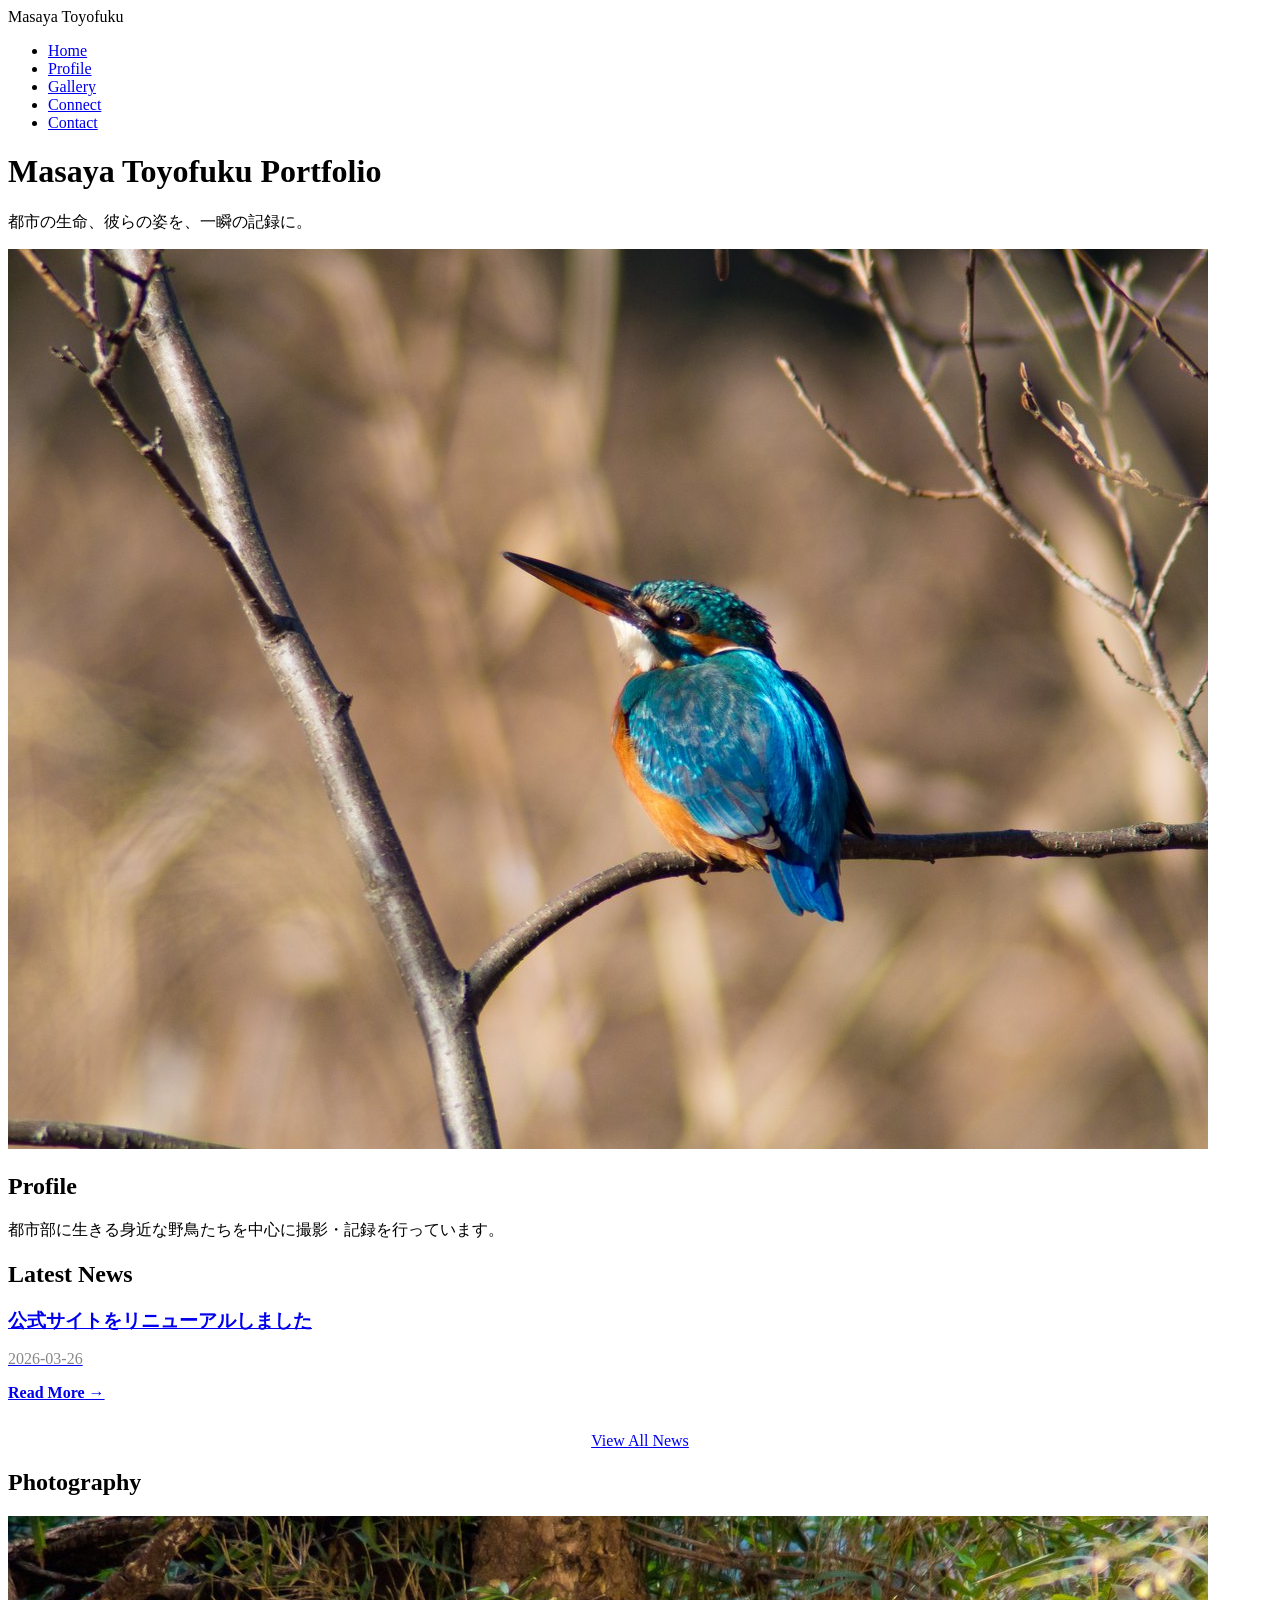
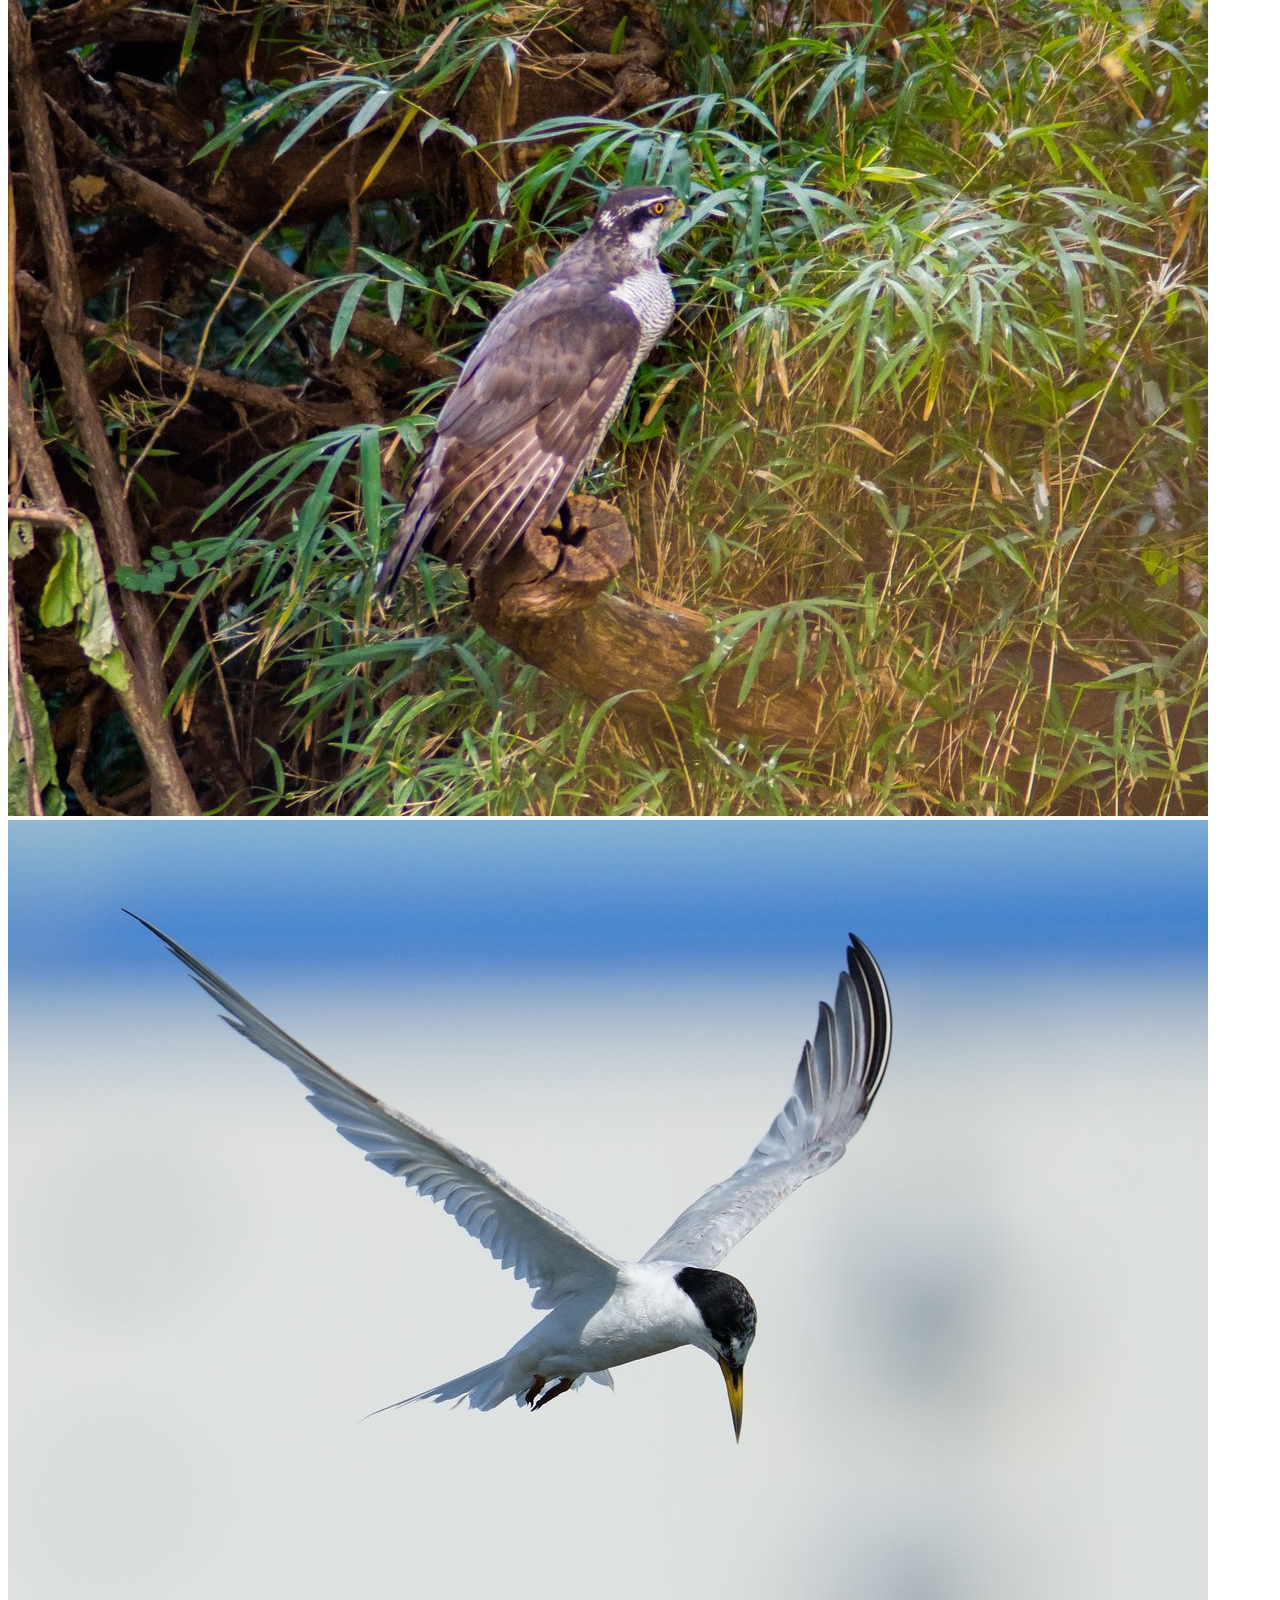
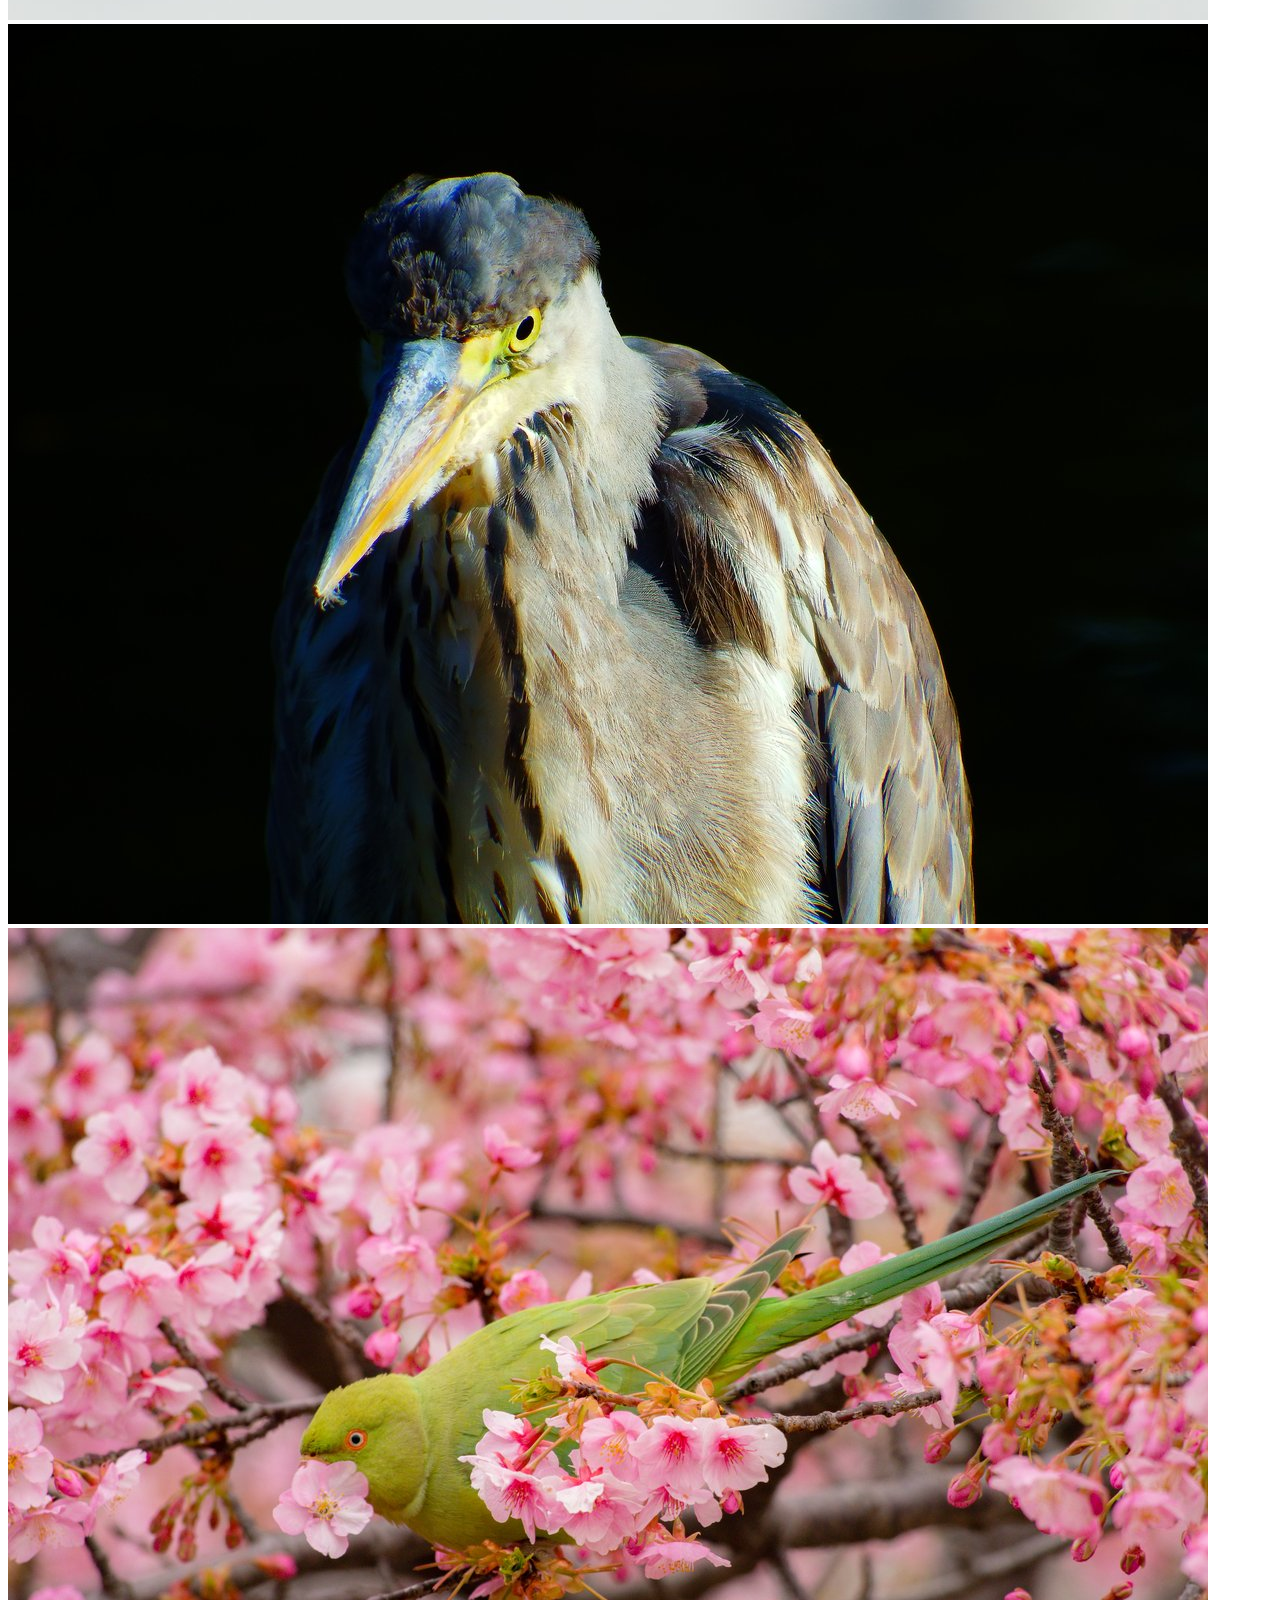
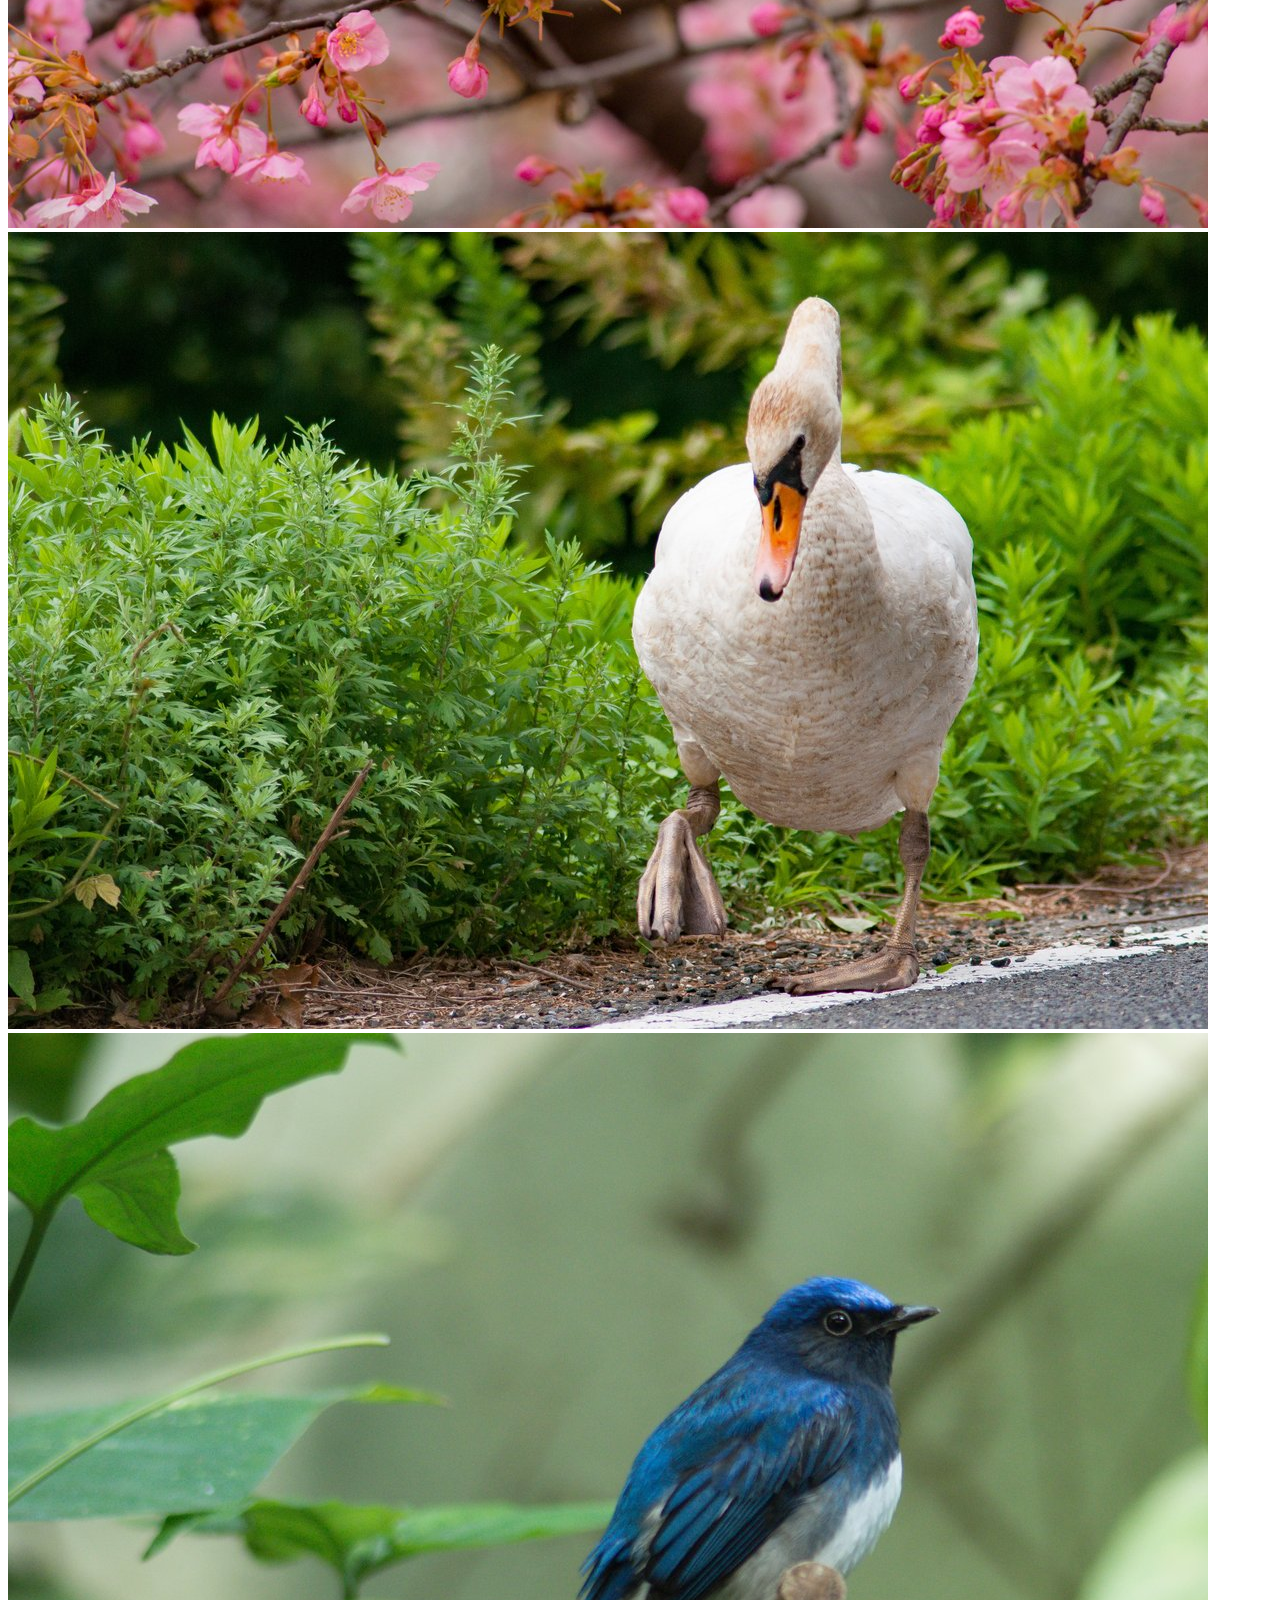
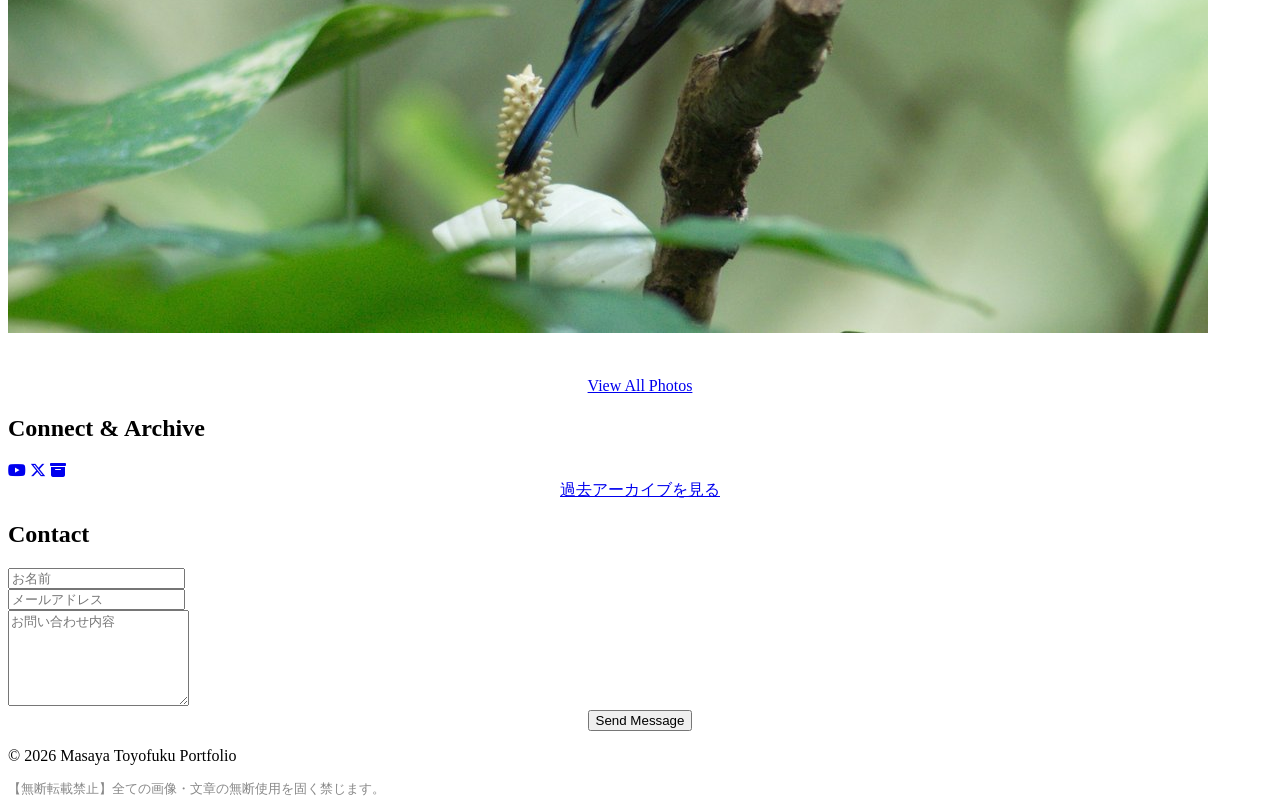
==== index.html @ 7c7236d1 "update" ====
<!DOCTYPE html><html lang="ja" data-astro-cid-j7pv25f6> <head><meta charset="UTF-8"><meta name="viewport" content="width=device-width, initial-scale=1.0"><title>豊福雅哉 | Wildlife & Bird Photography</title><link rel="stylesheet" href="https://cdnjs.cloudflare.com/ajax/libs/font-awesome/6.4.2/css/all.min.css"><link href="https://fonts.googleapis.com/css2?family=Noto+Serif+JP:wght@400;700&family=Noto+Sans+JP:wght@300;400;700&display=swap" rel="stylesheet"><link rel="stylesheet" href="/masaya-toyofuku/_assets/index@_@astro.CvsNsK__.css">
<style>.blog-body[data-astro-cid-4dqtj3le]{background-color:#f8f9fa;min-height:100vh;padding:80px 20px;display:flex;flex-direction:column;align-items:center}.blog-container[data-astro-cid-4dqtj3le]{background:#fff;padding:50px 40px;border-radius:12px;box-shadow:0 10px 30px #0000000d;max-width:900px;width:100%;margin-bottom:50px}.section-category[data-astro-cid-4dqtj3le]{font-family:Noto Sans JP,sans-serif;font-size:1.8rem;font-weight:700;color:#2c3e50;margin-bottom:20px;text-align:left}.divider[data-astro-cid-4dqtj3le]{height:1px;background:#ddd;width:100%;margin-bottom:30px}.post-date[data-astro-cid-4dqtj3le]{color:#888;font-size:.95rem;margin-bottom:10px;display:block}.post-title[data-astro-cid-4dqtj3le]{font-family:"Noto Serif JP",serif;font-size:2.2rem;margin-bottom:25px;color:#1a2a6c;line-height:1.4}.content[data-astro-cid-4dqtj3le]{line-height:1.9;color:#444;font-size:1.15rem}.back-btn-container[data-astro-cid-4dqtj3le]{width:100%;display:flex;justify-content:center}.back-btn[data-astro-cid-4dqtj3le]{background:#0a2669;color:#fff;padding:15px 45px;border-radius:50px;text-decoration:none;font-weight:700;font-size:1.1rem;transition:all .3s ease;box-shadow:0 4px 15px #0a26694d}.back-btn[data-astro-cid-4dqtj3le]:hover{background:#1a3a8a;transform:translateY(-3px);box-shadow:0 6px 20px #0a266966}
</style></head> <body data-astro-cid-j7pv25f6> <nav class="navbar" id="main-nav" data-astro-cid-j7pv25f6> <div class="nav-logo" data-astro-cid-j7pv25f6>Masaya Toyofuku</div> <ul class="nav-links" data-astro-cid-j7pv25f6> <li data-astro-cid-j7pv25f6><a href="./" data-astro-cid-j7pv25f6>Home</a></li> <li data-astro-cid-j7pv25f6><a href="#profile" data-astro-cid-j7pv25f6>Profile</a></li> <li data-astro-cid-j7pv25f6><a href="#gallery" data-astro-cid-j7pv25f6>Gallery</a></li> <li data-astro-cid-j7pv25f6><a href="#connect" data-astro-cid-j7pv25f6>Connect</a></li> <li data-astro-cid-j7pv25f6><a href="#contact" data-astro-cid-j7pv25f6>Contact</a></li> </ul> </nav> <header class="hero-header" data-astro-cid-j7pv25f6> <div class="hero-content" data-astro-cid-j7pv25f6> <h1 data-astro-cid-j7pv25f6>Masaya Toyofuku Portfolio</h1> <p data-astro-cid-j7pv25f6>都市の生命、彼らの姿を、一瞬の記録に。</p> </div> </header> <main class="container" data-astro-cid-j7pv25f6> <section id="profile" class="section-box scroll-reveal" data-astro-cid-j7pv25f6> <div class="white-card profile-card" data-astro-cid-j7pv25f6> <img src="./profile.jpg" alt="豊福雅哉" class="profile-img" data-astro-cid-j7pv25f6> <div data-astro-cid-j7pv25f6> <h2 data-astro-cid-j7pv25f6>Profile</h2> <p data-astro-cid-j7pv25f6>都市部に生きる身近な野鳥たちを中心に撮影・記録を行っています。</p> </div> </div> </section> <section id="blog" class="section-box scroll-reveal" data-astro-cid-j7pv25f6> <h2 data-astro-cid-j7pv25f6>Latest News</h2> <div class="white-card" data-astro-cid-j7pv25f6> <a href="/masaya-toyofuku/blog/first-post" class="blog-card" data-astro-cid-j7pv25f6> <h3 style="color:var(--primary); margin:0;" data-astro-cid-j7pv25f6>公式サイトをリニューアルしました</h3> <p style="color:#888;" data-astro-cid-j7pv25f6>2026-03-26</p> <span style="color:var(--accent-red); font-weight:bold;" data-astro-cid-j7pv25f6>Read More →</span> </a> </div> <div style="text-align:center; margin-top:30px;" data-astro-cid-j7pv25f6><a href="./blog/" class="button-outline" data-astro-cid-j7pv25f6>View All News</a></div> </section> <section id="gallery" class="section-box scroll-reveal" data-astro-cid-j7pv25f6> <h2 data-astro-cid-j7pv25f6>Photography</h2> <div class="gallery-grid" data-astro-cid-j7pv25f6> <div class="gallery-item" data-astro-cid-j7pv25f6><img src="./photo1.jpg" class="top-gallery-img" data-astro-cid-j7pv25f6></div> <div class="gallery-item" data-astro-cid-j7pv25f6><img src="./photo2.jpg" class="top-gallery-img" data-astro-cid-j7pv25f6></div> <div class="gallery-item" data-astro-cid-j7pv25f6><img src="./photo3.jpg" class="top-gallery-img" data-astro-cid-j7pv25f6></div> <div class="gallery-item" data-astro-cid-j7pv25f6><img src="./photo4.jpg" class="top-gallery-img" data-astro-cid-j7pv25f6></div> <div class="gallery-item" data-astro-cid-j7pv25f6><img src="./photo5.jpg" class="top-gallery-img" data-astro-cid-j7pv25f6></div> <div class="gallery-item" data-astro-cid-j7pv25f6><img src="./photo6.jpg" class="top-gallery-img" data-astro-cid-j7pv25f6></div> </div> <div style="text-align:center; margin-top:40px;" data-astro-cid-j7pv25f6><a href="./all_photos/" class="button" data-astro-cid-j7pv25f6>View All Photos</a></div> </section> <section id="connect" class="section-box scroll-reveal" data-astro-cid-j7pv25f6> <h2 data-astro-cid-j7pv25f6>Connect & Archive</h2> <div class="sns-icons" data-astro-cid-j7pv25f6> <a href="https://www.youtube.com/@toyofukusue9" class="sns-btn youtube" target="_blank" data-astro-cid-j7pv25f6><i class="fa-brands fa-youtube" data-astro-cid-j7pv25f6></i></a> <a href="https://x.com/" class="sns-btn x-twitter" target="_blank" data-astro-cid-j7pv25f6><i class="fa-brands fa-x-twitter" data-astro-cid-j7pv25f6></i></a> <a href="https://tmasumolikebirds96gm-lang.github.io/toyofuku-masaya-archive/" class="sns-btn archive" target="_blank" data-astro-cid-j7pv25f6><i class="fa-solid fa-box-archive" data-astro-cid-j7pv25f6></i></a> </div> <div style="text-align:center;" data-astro-cid-j7pv25f6><a href="https://tmasumolikebirds96gm-lang.github.io/toyofuku-masaya-archive/" class="button-outline" target="_blank" data-astro-cid-j7pv25f6>過去アーカイブを見る</a></div> </section> <section id="contact" class="section-box scroll-reveal" data-astro-cid-j7pv25f6> <h2 data-astro-cid-j7pv25f6>Contact</h2> <div class="white-card contact-form" data-astro-cid-j7pv25f6> <form action="https://formspree.io/f/xgvlddal" method="POST" data-astro-cid-j7pv25f6> <div class="form-group" data-astro-cid-j7pv25f6><input type="text" name="name" placeholder="お名前" required data-astro-cid-j7pv25f6></div> <div class="form-group" data-astro-cid-j7pv25f6><input type="email" name="email" placeholder="メールアドレス" required data-astro-cid-j7pv25f6></div> <div class="form-group" data-astro-cid-j7pv25f6><textarea name="message" rows="6" placeholder="お問い合わせ内容" required data-astro-cid-j7pv25f6></textarea></div> <div style="text-align:center;" data-astro-cid-j7pv25f6><button type="submit" class="button-submit" data-astro-cid-j7pv25f6>Send Message</button></div> </form> </div> </section> </main> <footer class="site-footer" data-astro-cid-j7pv25f6> <p data-astro-cid-j7pv25f6>&copy; 2026 Masaya Toyofuku Portfolio</p> <p style="font-size:0.8rem; color:#888;" data-astro-cid-j7pv25f6>【無断転載禁止】全ての画像・文章の無断使用を固く禁じます。</p> </footer> <script type="module">document.addEventListener("DOMContentLoaded",()=>{const r=document.getElementById("main-nav");window.addEventListener("scroll",()=>{window.scrollY>80?r.classList.add("scrolled"):r.classList.remove("scrolled")});const n=new IntersectionObserver(e=>{e.forEach(t=>{t.isIntersecting&&t.target.classList.add("active")})},{threshold:.1});document.querySelectorAll(".scroll-reveal").forEach(e=>n.observe(e)),document.querySelectorAll("img").forEach(e=>{e.addEventListener("contextmenu",t=>t.preventDefault()),e.addEventListener("dragstart",t=>t.preventDefault())})});</script> </body> </html>
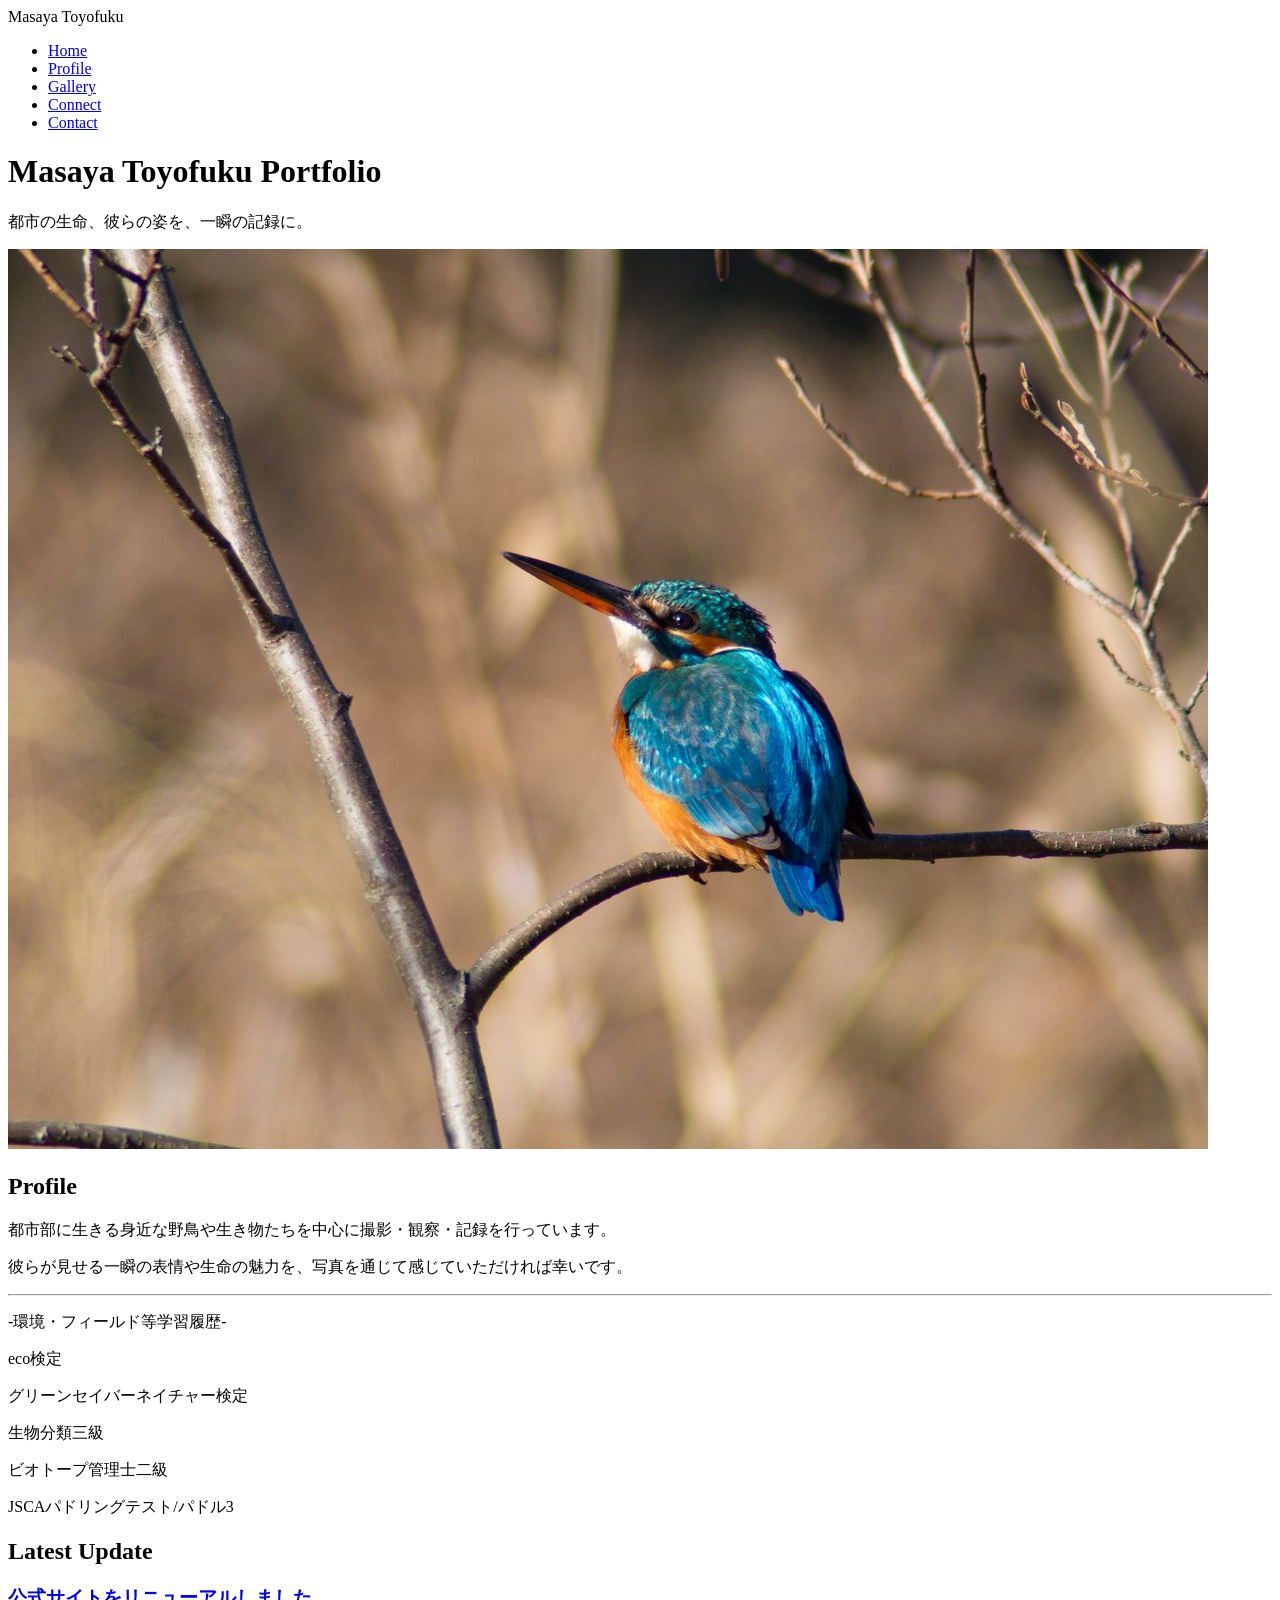
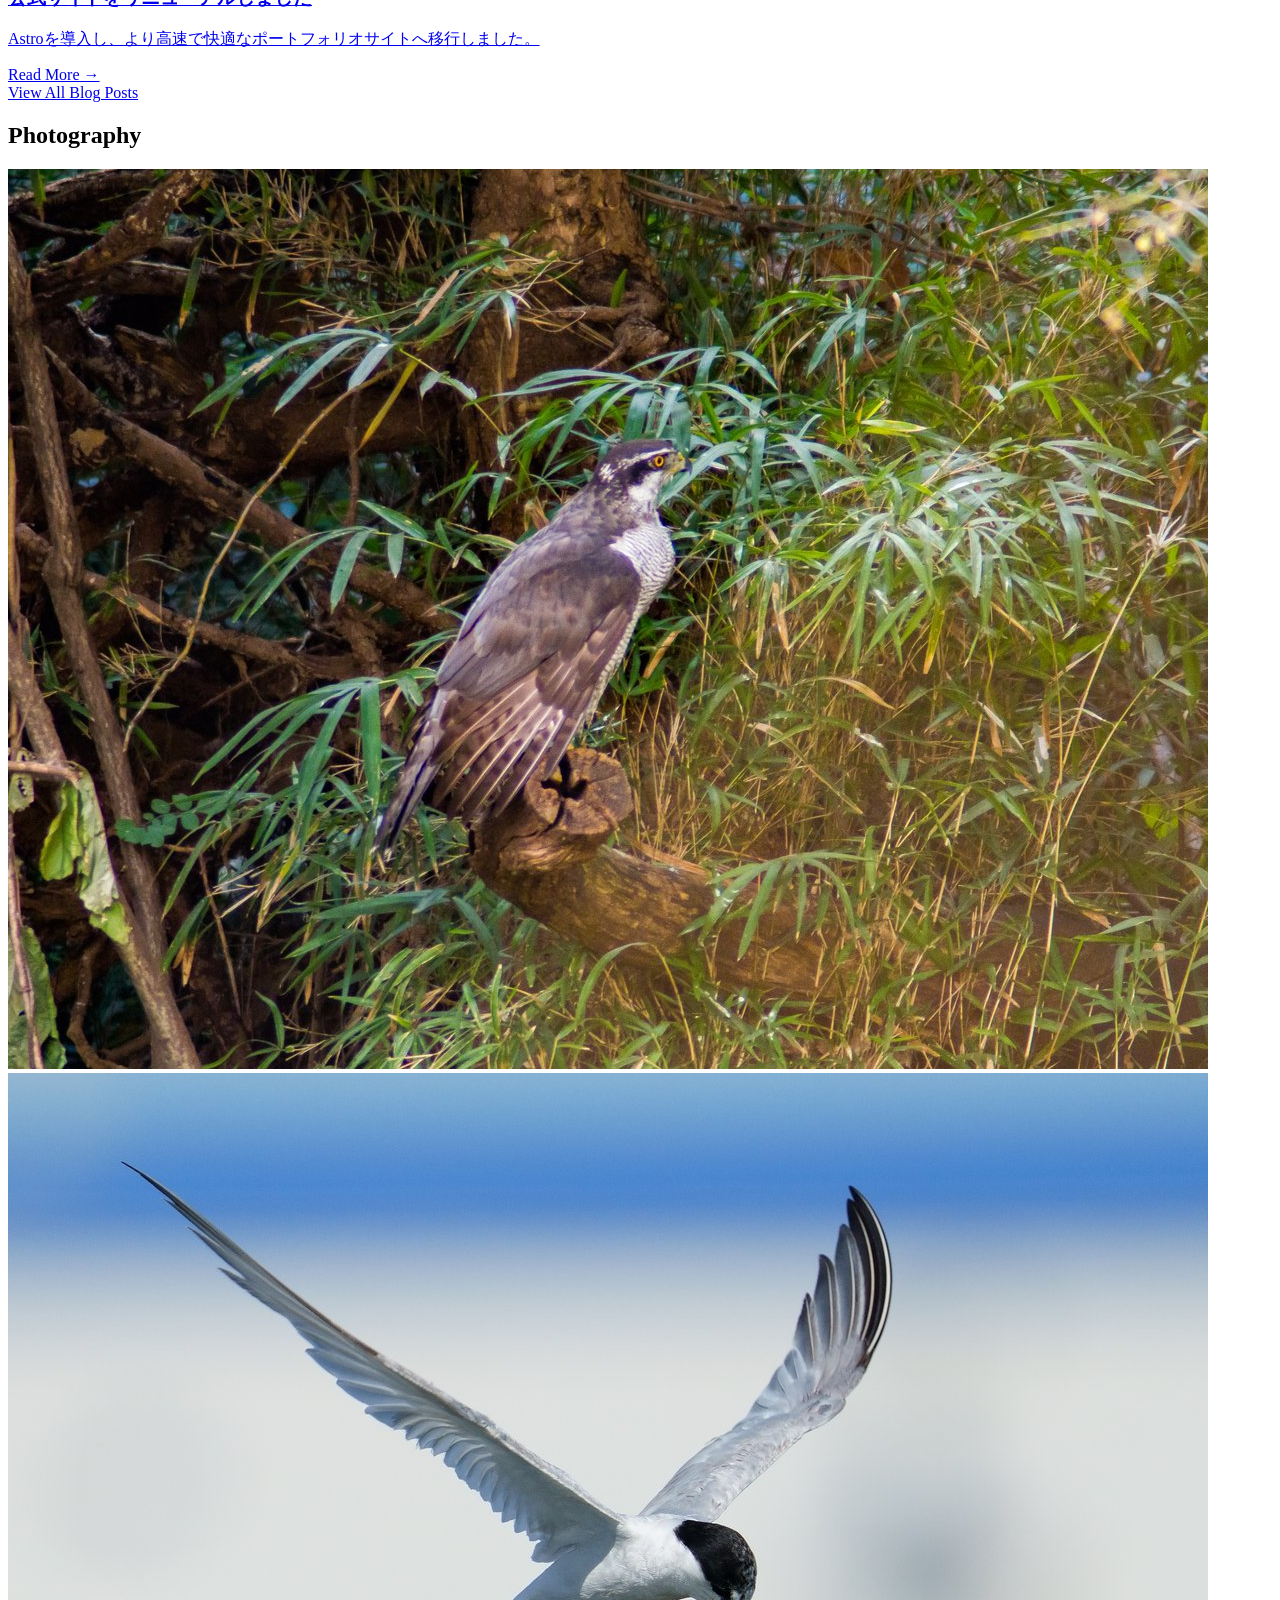
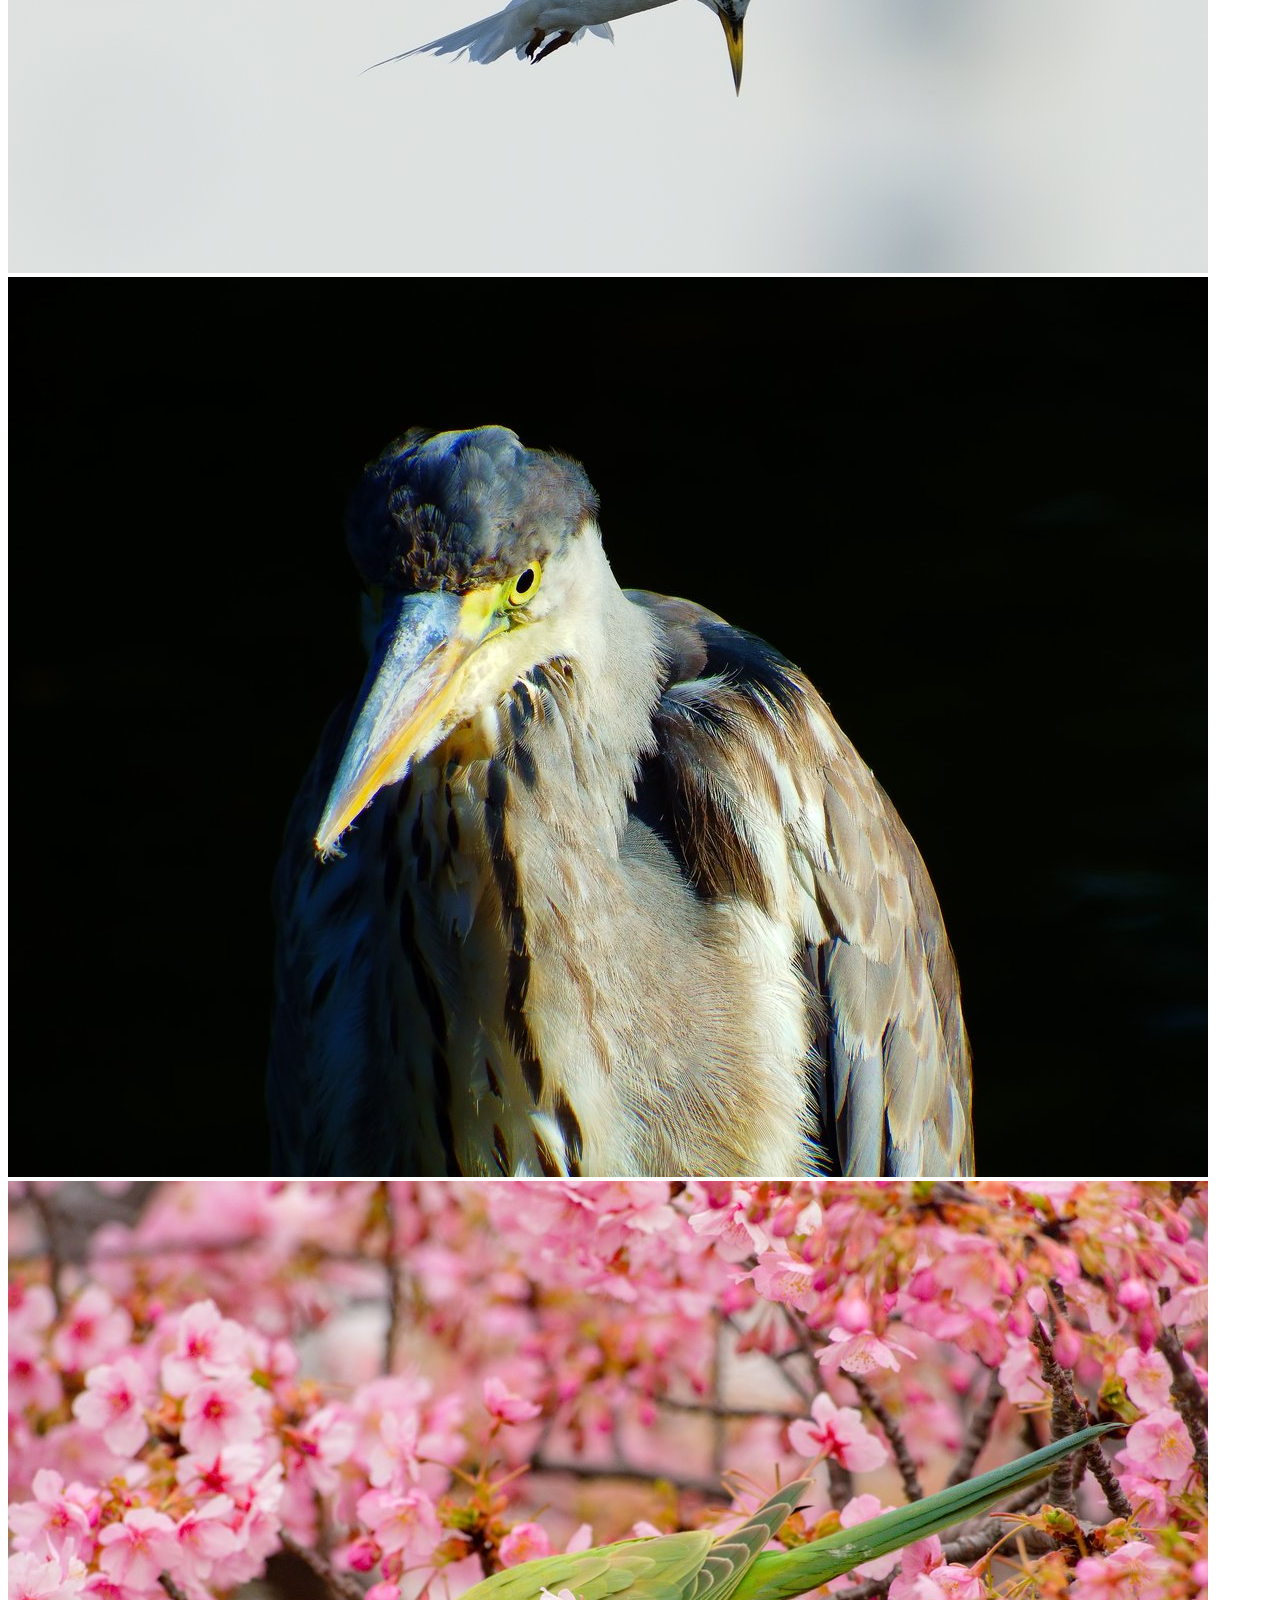
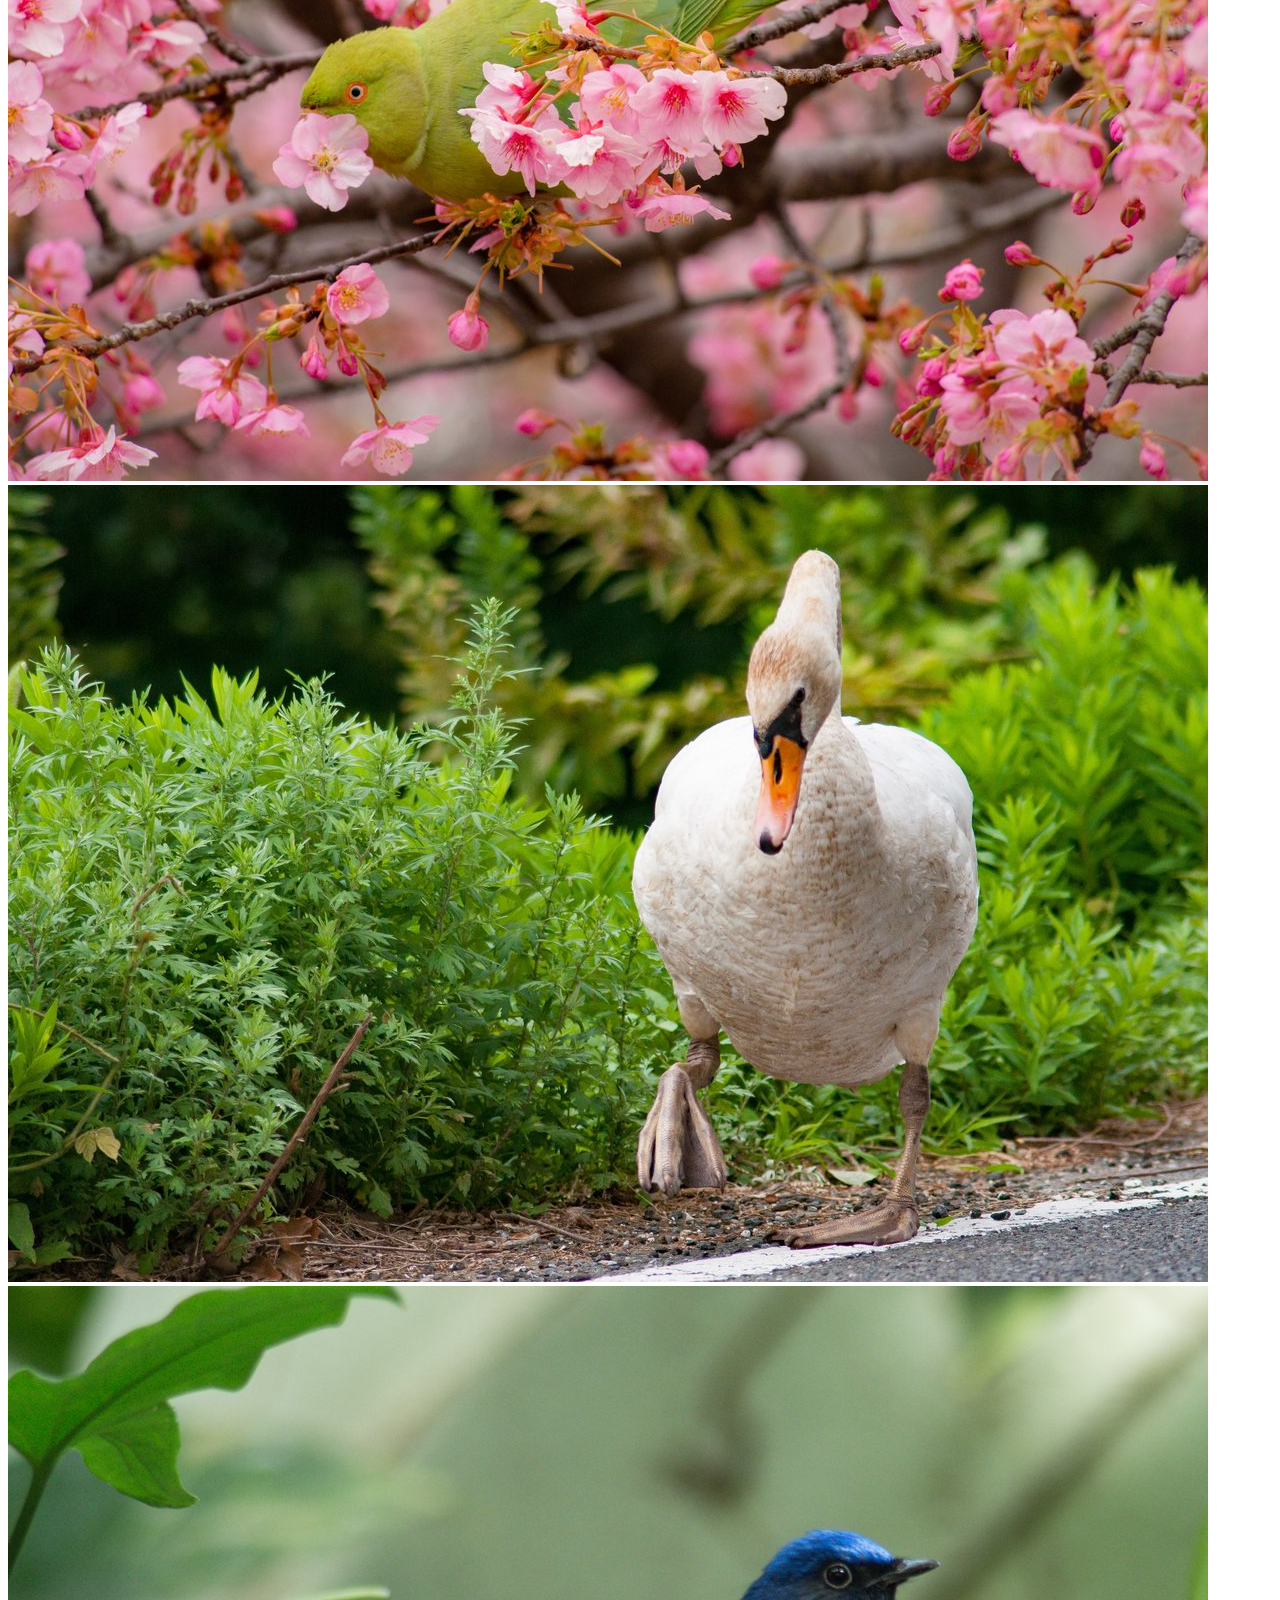
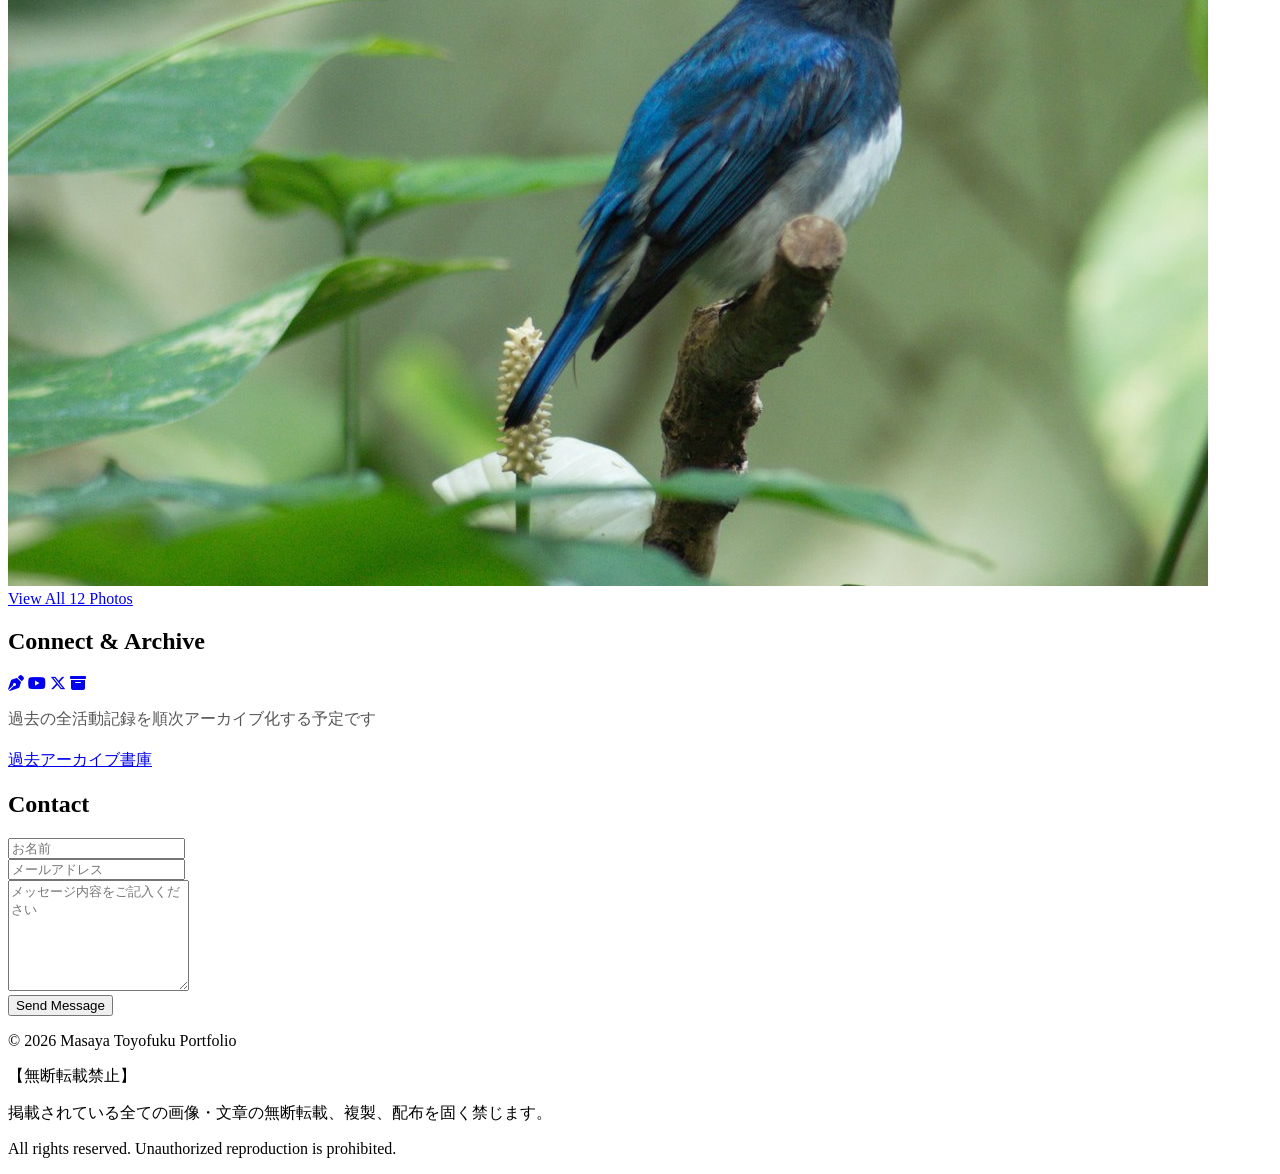
==== commit 822bbe68: "update" ====
--- a/index.html
+++ b/index.html
@@ -1,3 +1,3 @@
-<!DOCTYPE html><html lang="ja" data-astro-cid-j7pv25f6> <head><meta charset="UTF-8"><meta name="viewport" content="width=device-width, initial-scale=1.0"><title>豊福雅哉 | Wildlife & Bird Photography</title><link rel="stylesheet" href="https://cdnjs.cloudflare.com/ajax/libs/font-awesome/6.4.2/css/all.min.css"><link href="https://fonts.googleapis.com/css2?family=Noto+Serif+JP:wght@400;700&family=Noto+Sans+JP:wght@300;400;700&display=swap" rel="stylesheet"><link rel="stylesheet" href="/masaya-toyofuku/_assets/index@_@astro.CvsNsK__.css">
+<!DOCTYPE html><html lang="ja" data-astro-cid-j7pv25f6> <head><meta charset="UTF-8"><meta name="google-site-verification" content="f1pRUgA1p1dXFI60_zoCpg1pTOdd3Ve6hD-RL-po7IY"><title>豊福雅哉 | Wildlife & Bird Photography - 公式サイト</title><meta name="description" content="野生動物・野鳥写真 豊福雅哉の公式サイト。都市部の野鳥や身近な生き物たちの写真、観察記録、アーカイブを公開しています。"><meta name="keywords" content="豊福雅哉, Masaya Toyofuku, 野鳥, 野生動物, 写真, ポートフォリオ, 観察記録, 都市の鳥"><link rel="stylesheet" href="https://cdnjs.cloudflare.com/ajax/libs/font-awesome/6.4.2/css/all.min.css"><link href="https://fonts.googleapis.com/css2?family=Noto+Serif+JP:wght@400;700&family=Noto+Sans+JP:wght@300;400;700&display=swap" rel="stylesheet"><link rel="stylesheet" href="/masaya-toyofuku/_assets/index@_@astro.DyXRMqOF.css">
 <style>.blog-body[data-astro-cid-4dqtj3le]{background-color:#f8f9fa;min-height:100vh;padding:80px 20px;display:flex;flex-direction:column;align-items:center}.blog-container[data-astro-cid-4dqtj3le]{background:#fff;padding:50px 40px;border-radius:12px;box-shadow:0 10px 30px #0000000d;max-width:900px;width:100%;margin-bottom:50px}.section-category[data-astro-cid-4dqtj3le]{font-family:Noto Sans JP,sans-serif;font-size:1.8rem;font-weight:700;color:#2c3e50;margin-bottom:20px;text-align:left}.divider[data-astro-cid-4dqtj3le]{height:1px;background:#ddd;width:100%;margin-bottom:30px}.post-date[data-astro-cid-4dqtj3le]{color:#888;font-size:.95rem;margin-bottom:10px;display:block}.post-title[data-astro-cid-4dqtj3le]{font-family:"Noto Serif JP",serif;font-size:2.2rem;margin-bottom:25px;color:#1a2a6c;line-height:1.4}.content[data-astro-cid-4dqtj3le]{line-height:1.9;color:#444;font-size:1.15rem}.back-btn-container[data-astro-cid-4dqtj3le]{width:100%;display:flex;justify-content:center}.back-btn[data-astro-cid-4dqtj3le]{background:#0a2669;color:#fff;padding:15px 45px;border-radius:50px;text-decoration:none;font-weight:700;font-size:1.1rem;transition:all .3s ease;box-shadow:0 4px 15px #0a26694d}.back-btn[data-astro-cid-4dqtj3le]:hover{background:#1a3a8a;transform:translateY(-3px);box-shadow:0 6px 20px #0a266966}
-</style></head> <body data-astro-cid-j7pv25f6> <nav class="navbar" id="main-nav" data-astro-cid-j7pv25f6> <div class="nav-logo" data-astro-cid-j7pv25f6>Masaya Toyofuku</div> <ul class="nav-links" data-astro-cid-j7pv25f6> <li data-astro-cid-j7pv25f6><a href="./" data-astro-cid-j7pv25f6>Home</a></li> <li data-astro-cid-j7pv25f6><a href="#profile" data-astro-cid-j7pv25f6>Profile</a></li> <li data-astro-cid-j7pv25f6><a href="#gallery" data-astro-cid-j7pv25f6>Gallery</a></li> <li data-astro-cid-j7pv25f6><a href="#connect" data-astro-cid-j7pv25f6>Connect</a></li> <li data-astro-cid-j7pv25f6><a href="#contact" data-astro-cid-j7pv25f6>Contact</a></li> </ul> </nav> <header class="hero-header" data-astro-cid-j7pv25f6> <div class="hero-content" data-astro-cid-j7pv25f6> <h1 data-astro-cid-j7pv25f6>Masaya Toyofuku Portfolio</h1> <p data-astro-cid-j7pv25f6>都市の生命、彼らの姿を、一瞬の記録に。</p> </div> </header> <main class="container" data-astro-cid-j7pv25f6> <section id="profile" class="section-box scroll-reveal" data-astro-cid-j7pv25f6> <div class="white-card profile-card" data-astro-cid-j7pv25f6> <img src="./profile.jpg" alt="豊福雅哉" class="profile-img" data-astro-cid-j7pv25f6> <div data-astro-cid-j7pv25f6> <h2 data-astro-cid-j7pv25f6>Profile</h2> <p data-astro-cid-j7pv25f6>都市部に生きる身近な野鳥たちを中心に撮影・記録を行っています。</p> </div> </div> </section> <section id="blog" class="section-box scroll-reveal" data-astro-cid-j7pv25f6> <h2 data-astro-cid-j7pv25f6>Latest News</h2> <div class="white-card" data-astro-cid-j7pv25f6> <a href="/masaya-toyofuku/blog/first-post" class="blog-card" data-astro-cid-j7pv25f6> <h3 style="color:var(--primary); margin:0;" data-astro-cid-j7pv25f6>公式サイトをリニューアルしました</h3> <p style="color:#888;" data-astro-cid-j7pv25f6>2026-03-26</p> <span style="color:var(--accent-red); font-weight:bold;" data-astro-cid-j7pv25f6>Read More →</span> </a> </div> <div style="text-align:center; margin-top:30px;" data-astro-cid-j7pv25f6><a href="./blog/" class="button-outline" data-astro-cid-j7pv25f6>View All News</a></div> </section> <section id="gallery" class="section-box scroll-reveal" data-astro-cid-j7pv25f6> <h2 data-astro-cid-j7pv25f6>Photography</h2> <div class="gallery-grid" data-astro-cid-j7pv25f6> <div class="gallery-item" data-astro-cid-j7pv25f6><img src="./photo1.jpg" class="top-gallery-img" data-astro-cid-j7pv25f6></div> <div class="gallery-item" data-astro-cid-j7pv25f6><img src="./photo2.jpg" class="top-gallery-img" data-astro-cid-j7pv25f6></div> <div class="gallery-item" data-astro-cid-j7pv25f6><img src="./photo3.jpg" class="top-gallery-img" data-astro-cid-j7pv25f6></div> <div class="gallery-item" data-astro-cid-j7pv25f6><img src="./photo4.jpg" class="top-gallery-img" data-astro-cid-j7pv25f6></div> <div class="gallery-item" data-astro-cid-j7pv25f6><img src="./photo5.jpg" class="top-gallery-img" data-astro-cid-j7pv25f6></div> <div class="gallery-item" data-astro-cid-j7pv25f6><img src="./photo6.jpg" class="top-gallery-img" data-astro-cid-j7pv25f6></div> </div> <div style="text-align:center; margin-top:40px;" data-astro-cid-j7pv25f6><a href="./all_photos/" class="button" data-astro-cid-j7pv25f6>View All Photos</a></div> </section> <section id="connect" class="section-box scroll-reveal" data-astro-cid-j7pv25f6> <h2 data-astro-cid-j7pv25f6>Connect & Archive</h2> <div class="sns-icons" data-astro-cid-j7pv25f6> <a href="https://www.youtube.com/@toyofukusue9" class="sns-btn youtube" target="_blank" data-astro-cid-j7pv25f6><i class="fa-brands fa-youtube" data-astro-cid-j7pv25f6></i></a> <a href="https://x.com/" class="sns-btn x-twitter" target="_blank" data-astro-cid-j7pv25f6><i class="fa-brands fa-x-twitter" data-astro-cid-j7pv25f6></i></a> <a href="https://tmasumolikebirds96gm-lang.github.io/toyofuku-masaya-archive/" class="sns-btn archive" target="_blank" data-astro-cid-j7pv25f6><i class="fa-solid fa-box-archive" data-astro-cid-j7pv25f6></i></a> </div> <div style="text-align:center;" data-astro-cid-j7pv25f6><a href="https://tmasumolikebirds96gm-lang.github.io/toyofuku-masaya-archive/" class="button-outline" target="_blank" data-astro-cid-j7pv25f6>過去アーカイブを見る</a></div> </section> <section id="contact" class="section-box scroll-reveal" data-astro-cid-j7pv25f6> <h2 data-astro-cid-j7pv25f6>Contact</h2> <div class="white-card contact-form" data-astro-cid-j7pv25f6> <form action="https://formspree.io/f/xgvlddal" method="POST" data-astro-cid-j7pv25f6> <div class="form-group" data-astro-cid-j7pv25f6><input type="text" name="name" placeholder="お名前" required data-astro-cid-j7pv25f6></div> <div class="form-group" data-astro-cid-j7pv25f6><input type="email" name="email" placeholder="メールアドレス" required data-astro-cid-j7pv25f6></div> <div class="form-group" data-astro-cid-j7pv25f6><textarea name="message" rows="6" placeholder="お問い合わせ内容" required data-astro-cid-j7pv25f6></textarea></div> <div style="text-align:center;" data-astro-cid-j7pv25f6><button type="submit" class="button-submit" data-astro-cid-j7pv25f6>Send Message</button></div> </form> </div> </section> </main> <footer class="site-footer" data-astro-cid-j7pv25f6> <p data-astro-cid-j7pv25f6>&copy; 2026 Masaya Toyofuku Portfolio</p> <p style="font-size:0.8rem; color:#888;" data-astro-cid-j7pv25f6>【無断転載禁止】全ての画像・文章の無断使用を固く禁じます。</p> </footer> <script type="module">document.addEventListener("DOMContentLoaded",()=>{const r=document.getElementById("main-nav");window.addEventListener("scroll",()=>{window.scrollY>80?r.classList.add("scrolled"):r.classList.remove("scrolled")});const n=new IntersectionObserver(e=>{e.forEach(t=>{t.isIntersecting&&t.target.classList.add("active")})},{threshold:.1});document.querySelectorAll(".scroll-reveal").forEach(e=>n.observe(e)),document.querySelectorAll("img").forEach(e=>{e.addEventListener("contextmenu",t=>t.preventDefault()),e.addEventListener("dragstart",t=>t.preventDefault())})});</script> </body> </html>+</style></head> <body data-astro-cid-j7pv25f6> <nav class="navbar" data-astro-cid-j7pv25f6> <div class="nav-logo" data-astro-cid-j7pv25f6>Masaya Toyofuku</div> <ul class="nav-links" data-astro-cid-j7pv25f6> <li data-astro-cid-j7pv25f6><a href="#" data-astro-cid-j7pv25f6>Home</a></li> <li data-astro-cid-j7pv25f6><a href="#profile" data-astro-cid-j7pv25f6>Profile</a></li> <li data-astro-cid-j7pv25f6><a href="#gallery" data-astro-cid-j7pv25f6>Gallery</a></li> <li data-astro-cid-j7pv25f6><a href="#connect" data-astro-cid-j7pv25f6>Connect</a></li> <li data-astro-cid-j7pv25f6><a href="#contact" data-astro-cid-j7pv25f6>Contact</a></li> </ul> </nav> <header class="hero-header" data-astro-cid-j7pv25f6> <div class="hero-content fade-in-up" data-astro-cid-j7pv25f6> <h1 data-astro-cid-j7pv25f6>Masaya Toyofuku Portfolio</h1> <p class="hero-sub" data-astro-cid-j7pv25f6>都市の生命、彼らの姿を、一瞬の記録に。</p> </div> </header> <main class="container" data-astro-cid-j7pv25f6> <section id="profile" class="section-box scroll-reveal" data-astro-cid-j7pv25f6> <div class="profile-card" data-astro-cid-j7pv25f6> <img src="./profile.jpg" alt="豊福雅哉" class="profile-img" data-astro-cid-j7pv25f6> <div class="profile-text" data-astro-cid-j7pv25f6> <h2 data-astro-cid-j7pv25f6>Profile</h2> <p data-astro-cid-j7pv25f6>都市部に生きる身近な野鳥や生き物たちを中心に撮影・観察・記録を行っています。</p> <p data-astro-cid-j7pv25f6>彼らが見せる一瞬の表情や生命の魅力を、写真を通じて感じていただければ幸いです。</p> <hr data-astro-cid-j7pv25f6> <p data-astro-cid-j7pv25f6>-環境・フィールド等学習履歴-</p> <p data-astro-cid-j7pv25f6>eco検定</p> <p data-astro-cid-j7pv25f6>グリーンセイバーネイチャー検定</p> <p data-astro-cid-j7pv25f6>生物分類三級</p> <p data-astro-cid-j7pv25f6>ビオトープ管理士二級</p> <p data-astro-cid-j7pv25f6>JSCAパドリングテスト/パドル3</p> </div> </div> </section> <section id="blog" class="section-box scroll-reveal" data-astro-cid-j7pv25f6> <h2 data-astro-cid-j7pv25f6>Latest Update</h2> <div class="center-content" data-astro-cid-j7pv25f6> <a href="/masaya-toyofuku/blog/first-post" class="blog-card" data-astro-cid-j7pv25f6> <div class="blog-info" data-astro-cid-j7pv25f6> <h3 data-astro-cid-j7pv25f6>公式サイトをリニューアルしました</h3> <p data-astro-cid-j7pv25f6>Astroを導入し、より高速で快適なポートフォリオサイトへ移行しました。</p> <span class="read-more" data-astro-cid-j7pv25f6>Read More →</span> </div> </a> </div> <div class="center-btn" data-astro-cid-j7pv25f6> <a href="./blog/" class="button-outline" data-astro-cid-j7pv25f6>View All Blog Posts</a> </div> </section> <section id="gallery" class="section-box scroll-reveal" data-astro-cid-j7pv25f6> <h2 data-astro-cid-j7pv25f6>Photography</h2> <div class="gallery-grid" data-astro-cid-j7pv25f6> <div class="gallery-item" data-astro-cid-j7pv25f6><img src="./photo1.jpg" alt="野鳥写真1" class="top-gallery-img" data-astro-cid-j7pv25f6></div> <div class="gallery-item" data-astro-cid-j7pv25f6><img src="./photo2.jpg" alt="野鳥写真2" class="top-gallery-img" data-astro-cid-j7pv25f6></div> <div class="gallery-item" data-astro-cid-j7pv25f6><img src="./photo3.jpg" alt="野鳥写真3" class="top-gallery-img" data-astro-cid-j7pv25f6></div> <div class="gallery-item" data-astro-cid-j7pv25f6><img src="./photo4.jpg" alt="野鳥写真4" class="top-gallery-img" data-astro-cid-j7pv25f6></div> <div class="gallery-item" data-astro-cid-j7pv25f6><img src="./photo5.jpg" alt="野鳥写真5" class="top-gallery-img" data-astro-cid-j7pv25f6></div> <div class="gallery-item" data-astro-cid-j7pv25f6><img src="./photo6.jpg" alt="野鳥写真6" class="top-gallery-img" data-astro-cid-j7pv25f6></div> </div> <div class="center-btn" data-astro-cid-j7pv25f6> <a href="./all_photos/" class="button" data-astro-cid-j7pv25f6>View All 12 Photos</a> </div> </section> <section id="connect" class="section-box scroll-reveal" data-astro-cid-j7pv25f6> <h2 data-astro-cid-j7pv25f6>Connect & Archive</h2> <div class="sns-icons" data-astro-cid-j7pv25f6> <a href="https://masumo-likebirds.main.jp/wordpress/" class="sns-btn blog" target="_blank" data-astro-cid-j7pv25f6><i class="fa-solid fa-pen-nib" data-astro-cid-j7pv25f6></i></a> <a href="https://www.youtube.com/@toyofukusue9" class="sns-btn youtube" target="_blank" data-astro-cid-j7pv25f6><i class="fa-brands fa-youtube" data-astro-cid-j7pv25f6></i></a> <a href="https://x.com/" class="sns-btn x-twitter" target="_blank" data-astro-cid-j7pv25f6><i class="fa-brands fa-x-twitter" data-astro-cid-j7pv25f6></i></a> <a href="https://tmasumolikebirds96gm-lang.github.io/toyofuku-masaya-archive/" class="sns-btn archive" target="_blank" data-astro-cid-j7pv25f6><i class="fa-solid fa-box-archive" data-astro-cid-j7pv25f6></i></a> </div> <div class="center-btn" data-astro-cid-j7pv25f6> <p style="margin-bottom:20px; color:#555; font-size: 1rem;" data-astro-cid-j7pv25f6>過去の全活動記録を順次アーカイブ化する予定です</p> <a href="https://tmasumolikebirds96gm-lang.github.io/toyofuku-masaya-archive/" class="button-outline" target="_blank" data-astro-cid-j7pv25f6>過去アーカイブ書庫</a> </div> </section> <section id="contact" class="section-box scroll-reveal" data-astro-cid-j7pv25f6> <h2 data-astro-cid-j7pv25f6>Contact</h2> <div class="form-container" data-astro-cid-j7pv25f6> <form action="https://formspree.io/f/xgvlddal" method="POST" class="styled-form" data-astro-cid-j7pv25f6> <div class="form-group" data-astro-cid-j7pv25f6><input type="text" name="name" placeholder="お名前" required data-astro-cid-j7pv25f6></div> <div class="form-group" data-astro-cid-j7pv25f6><input type="email" name="email" placeholder="メールアドレス" required data-astro-cid-j7pv25f6></div> <div class="form-group" data-astro-cid-j7pv25f6><textarea name="message" rows="7" placeholder="メッセージ内容をご記入ください" required data-astro-cid-j7pv25f6></textarea></div> <div class="center-btn" data-astro-cid-j7pv25f6><button type="submit" class="button-submit" data-astro-cid-j7pv25f6>Send Message</button></div> </form> </div> </section> </main> <footer class="site-footer" data-astro-cid-j7pv25f6> <div class="footer-inner" data-astro-cid-j7pv25f6> <p class="copyright" data-astro-cid-j7pv25f6>&copy; 2026 Masaya Toyofuku Portfolio</p> <div class="disclaimer-box" data-astro-cid-j7pv25f6> <p class="disclaimer" data-astro-cid-j7pv25f6>【無断転載禁止】</p> <p class="disclaimer" data-astro-cid-j7pv25f6>掲載されている全ての画像・文章の無断転載、複製、配布を固く禁じます。</p> <p class="disclaimer-en" data-astro-cid-j7pv25f6>All rights reserved. Unauthorized reproduction is prohibited.</p> </div> </div> </footer> <script type="module">document.addEventListener("DOMContentLoaded",()=>{const r=new IntersectionObserver(e=>{e.forEach(t=>{t.isIntersecting&&t.target.classList.add("active")})},{threshold:.1});document.querySelectorAll(".scroll-reveal").forEach(e=>r.observe(e)),document.querySelectorAll("img").forEach(e=>{e.addEventListener("contextmenu",t=>t.preventDefault()),e.addEventListener("dragstart",t=>t.preventDefault())}),window.addEventListener("scroll",()=>{const e=document.querySelector(".navbar");e&&(e.style.boxShadow=window.scrollY>50?"0 2px 15px rgba(0,0,0,0.1)":"none")})});</script> </body> </html>
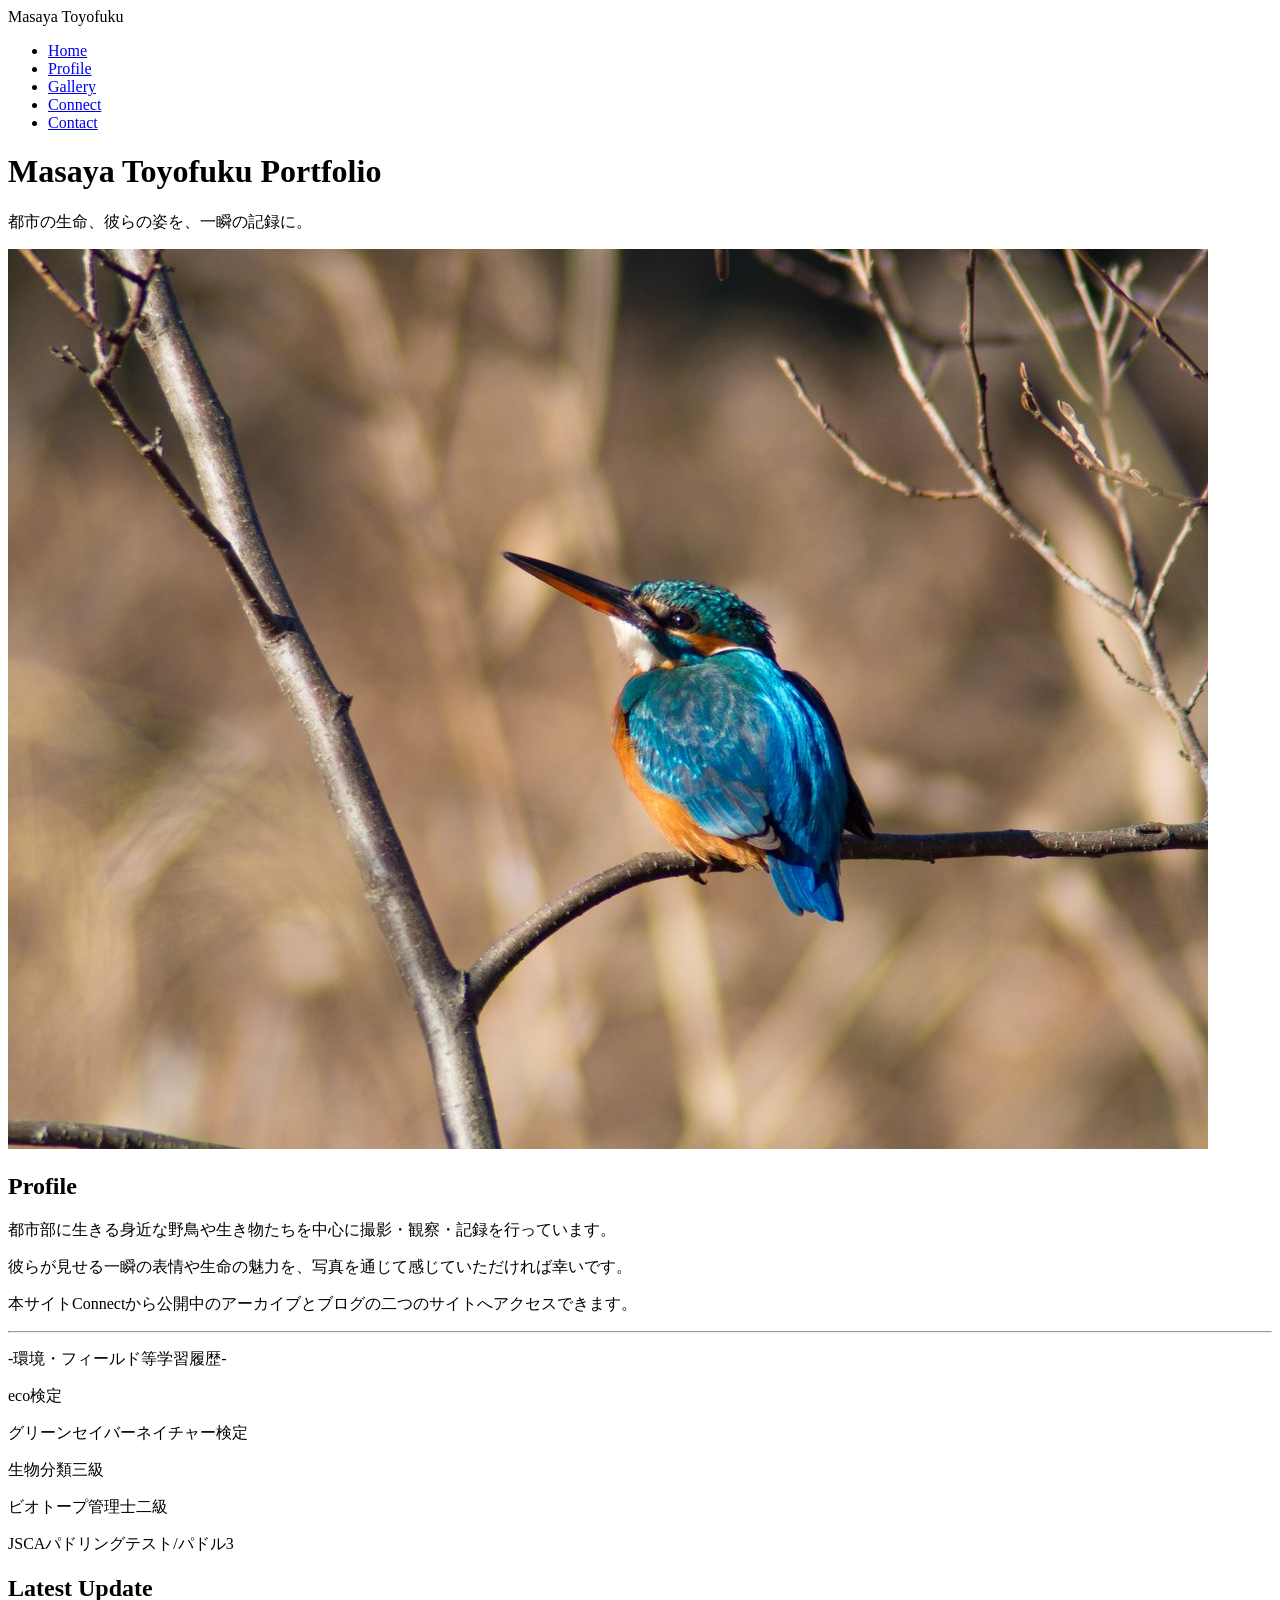
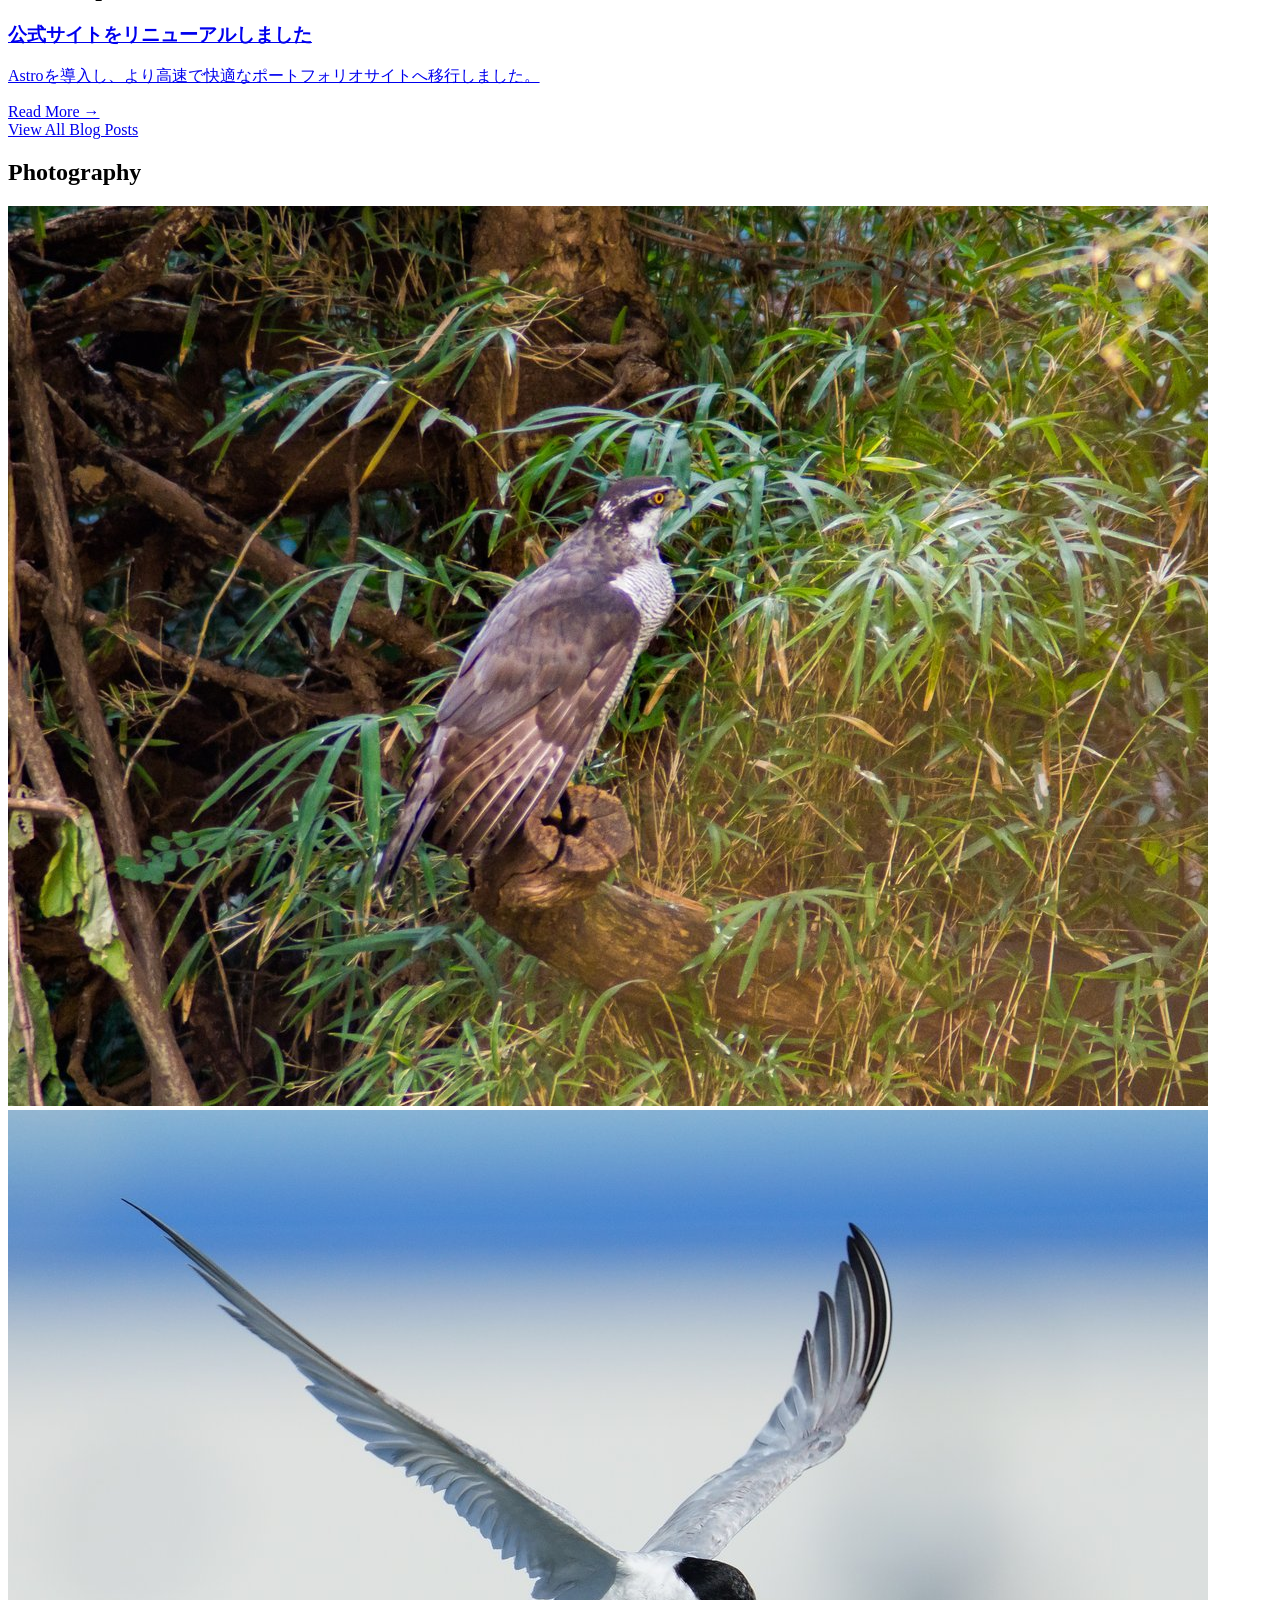
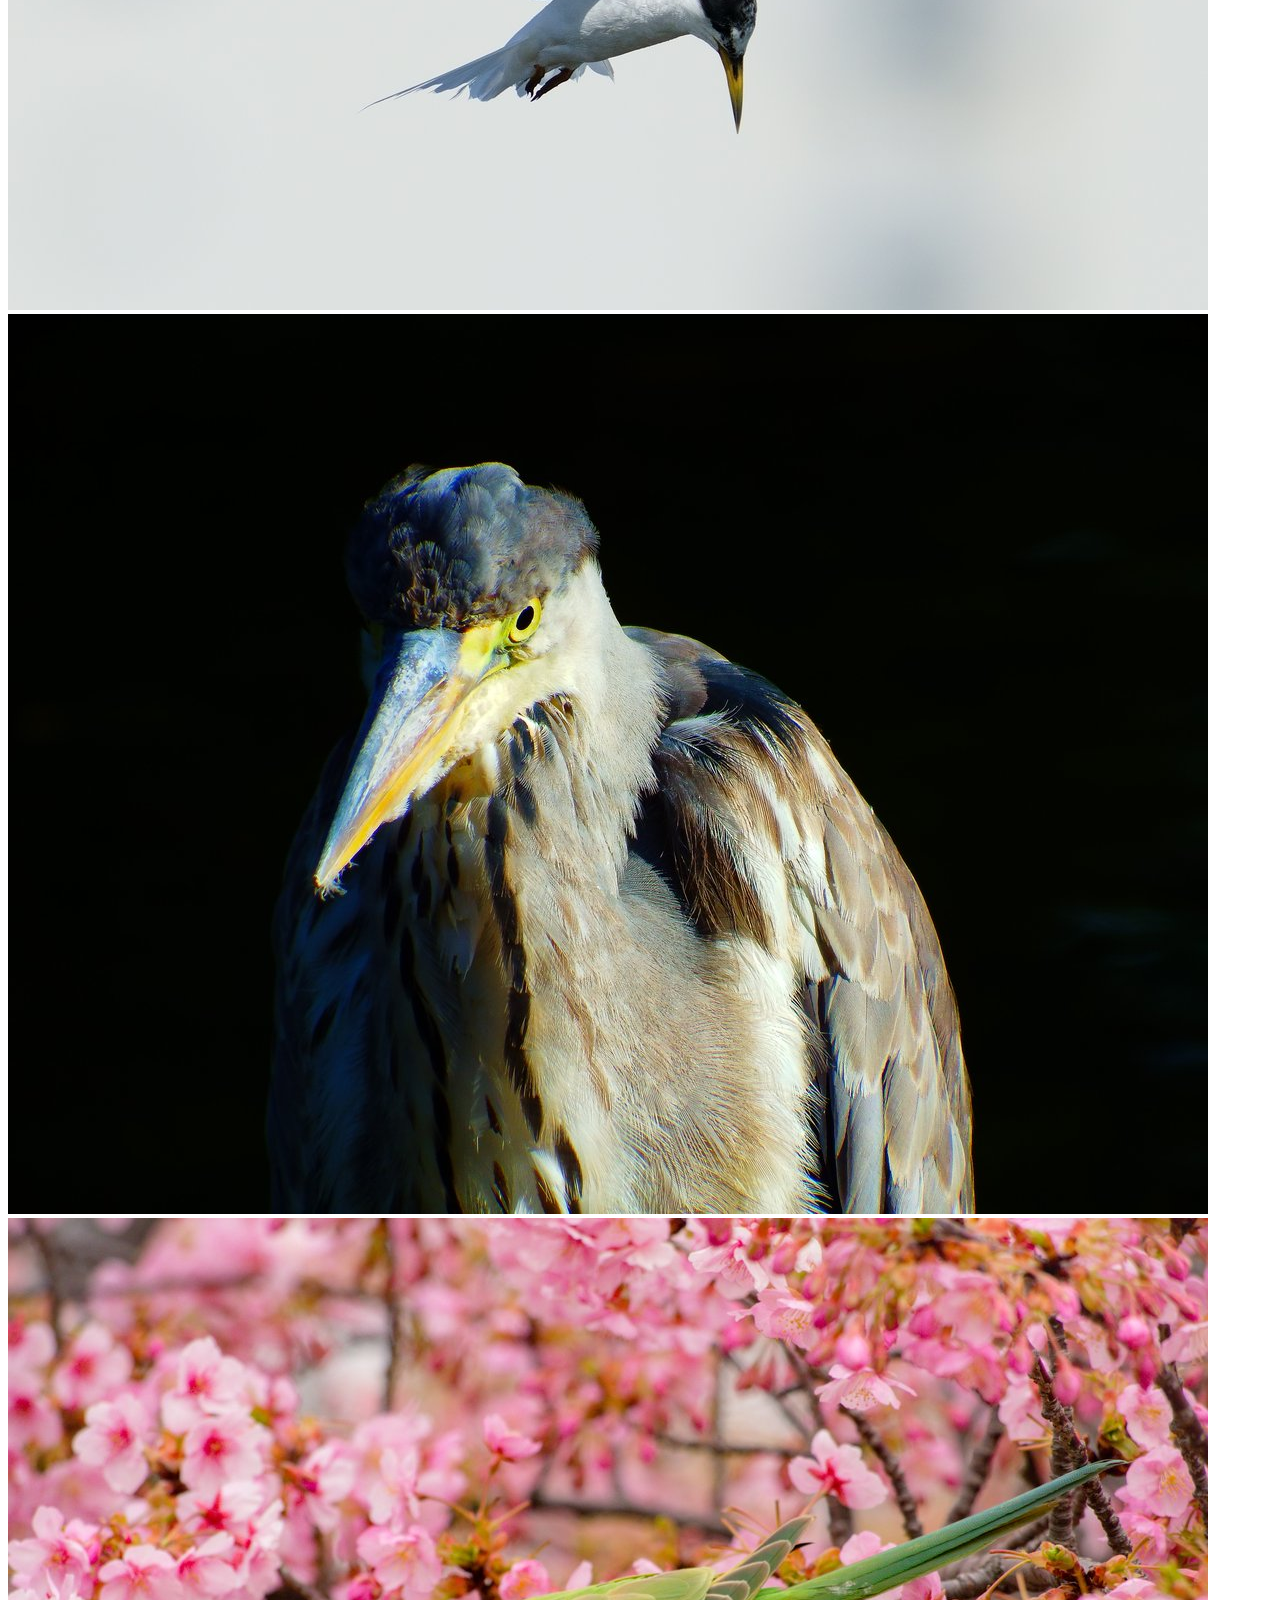
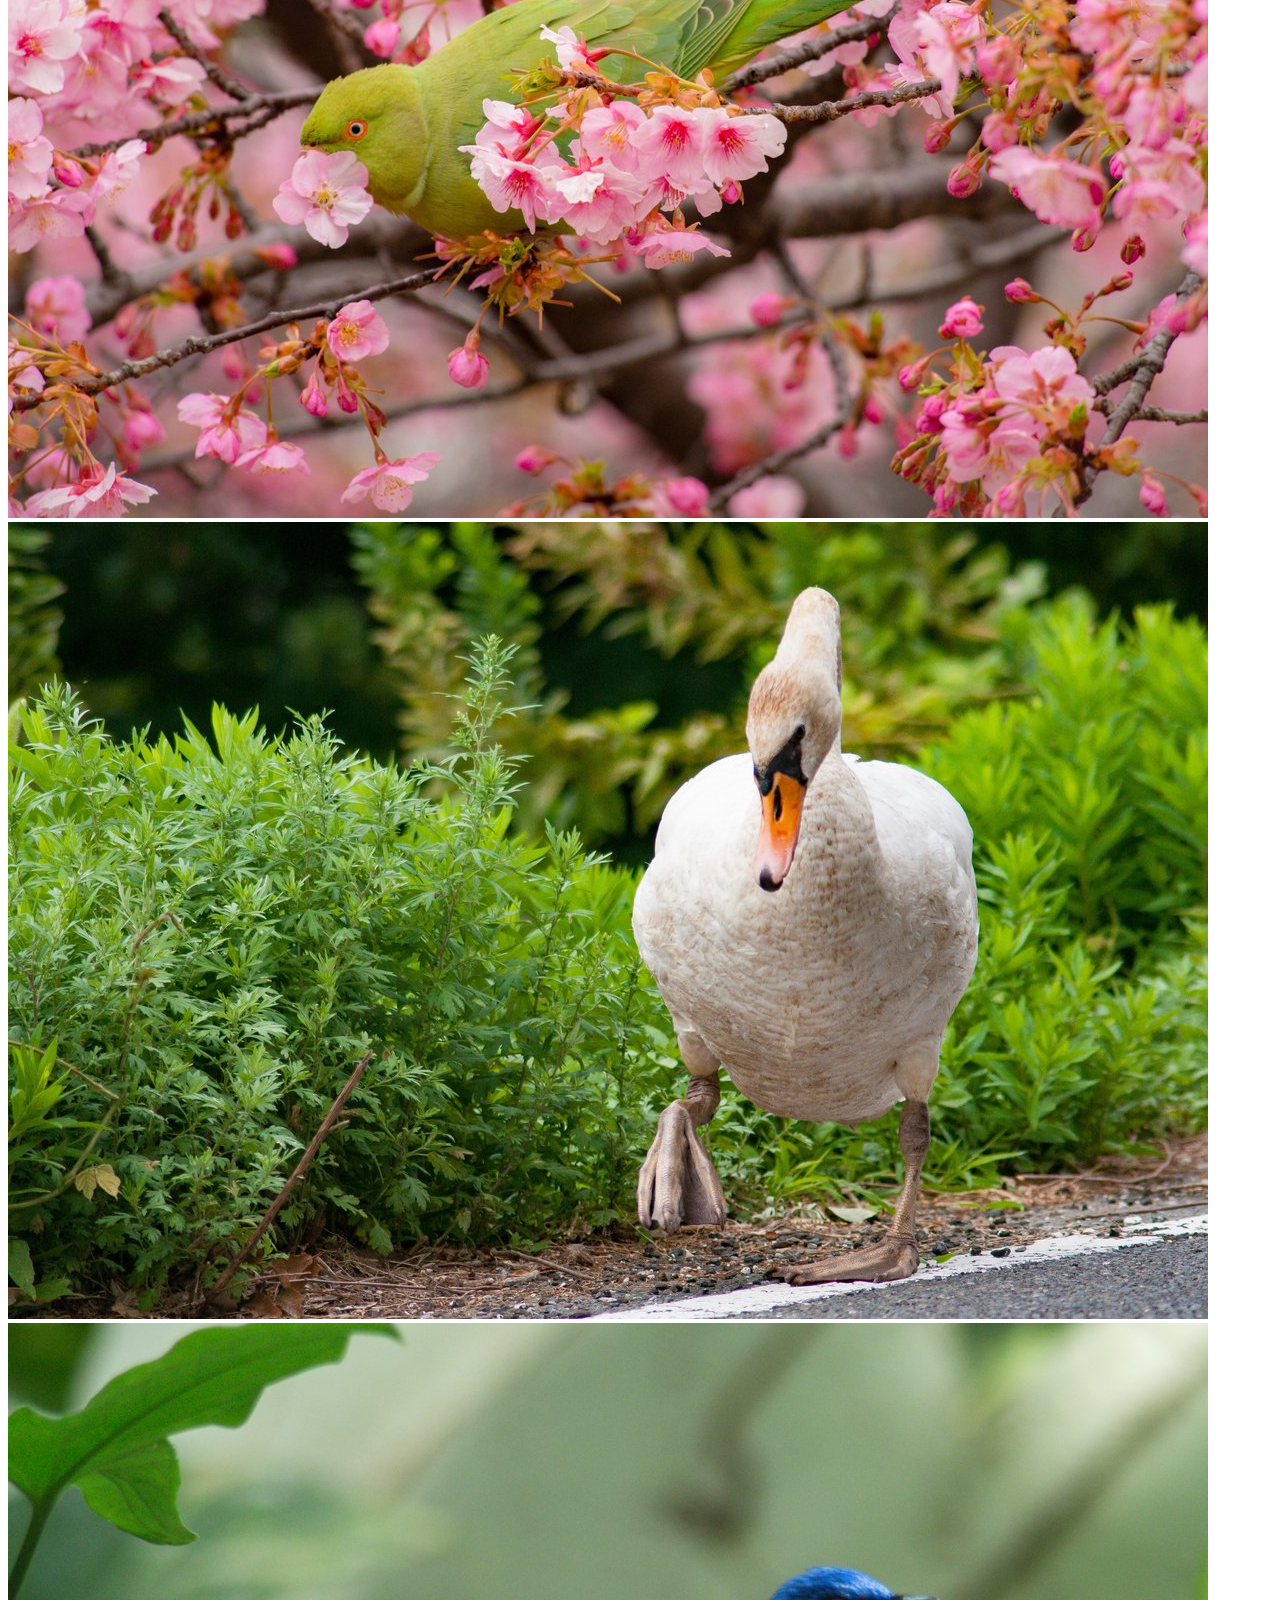
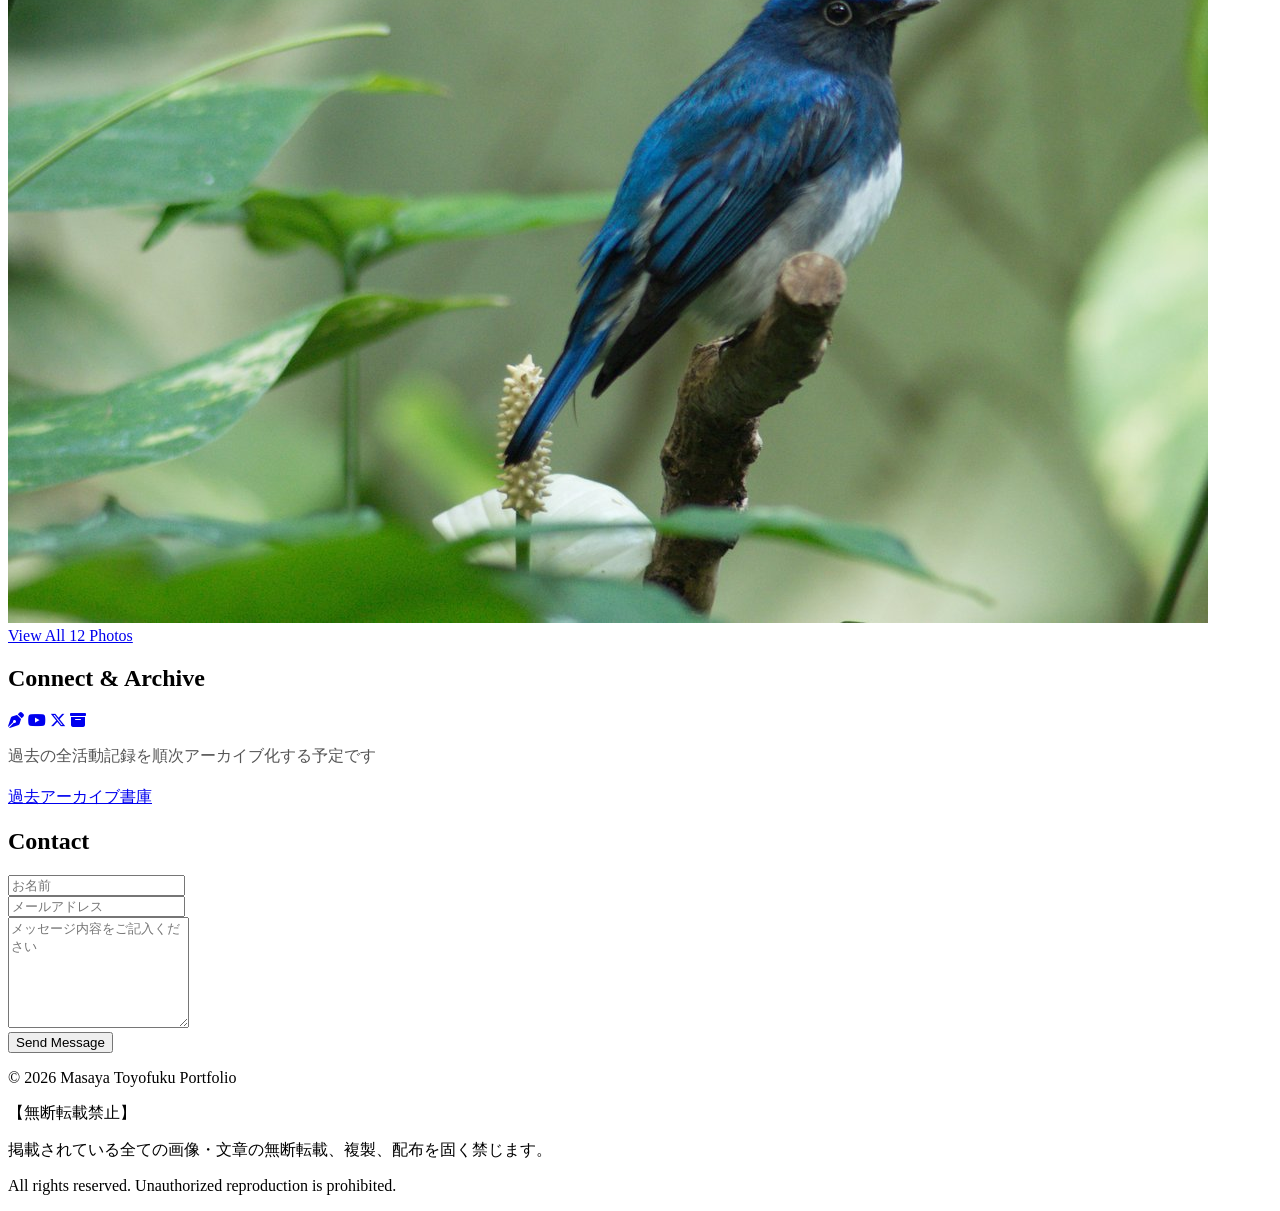
==== commit e8f2e2f9: "update" ====
--- a/index.html
+++ b/index.html
@@ -1,3 +1,3 @@
 <!DOCTYPE html><html lang="ja" data-astro-cid-j7pv25f6> <head><meta charset="UTF-8"><meta name="google-site-verification" content="f1pRUgA1p1dXFI60_zoCpg1pTOdd3Ve6hD-RL-po7IY"><title>豊福雅哉 | Wildlife & Bird Photography - 公式サイト</title><meta name="description" content="野生動物・野鳥写真 豊福雅哉の公式サイト。都市部の野鳥や身近な生き物たちの写真、観察記録、アーカイブを公開しています。"><meta name="keywords" content="豊福雅哉, Masaya Toyofuku, 野鳥, 野生動物, 写真, ポートフォリオ, 観察記録, 都市の鳥"><link rel="stylesheet" href="https://cdnjs.cloudflare.com/ajax/libs/font-awesome/6.4.2/css/all.min.css"><link href="https://fonts.googleapis.com/css2?family=Noto+Serif+JP:wght@400;700&family=Noto+Sans+JP:wght@300;400;700&display=swap" rel="stylesheet"><link rel="stylesheet" href="/masaya-toyofuku/_assets/index@_@astro.DyXRMqOF.css">
 <style>.blog-body[data-astro-cid-4dqtj3le]{background-color:#f8f9fa;min-height:100vh;padding:80px 20px;display:flex;flex-direction:column;align-items:center}.blog-container[data-astro-cid-4dqtj3le]{background:#fff;padding:50px 40px;border-radius:12px;box-shadow:0 10px 30px #0000000d;max-width:900px;width:100%;margin-bottom:50px}.section-category[data-astro-cid-4dqtj3le]{font-family:Noto Sans JP,sans-serif;font-size:1.8rem;font-weight:700;color:#2c3e50;margin-bottom:20px;text-align:left}.divider[data-astro-cid-4dqtj3le]{height:1px;background:#ddd;width:100%;margin-bottom:30px}.post-date[data-astro-cid-4dqtj3le]{color:#888;font-size:.95rem;margin-bottom:10px;display:block}.post-title[data-astro-cid-4dqtj3le]{font-family:"Noto Serif JP",serif;font-size:2.2rem;margin-bottom:25px;color:#1a2a6c;line-height:1.4}.content[data-astro-cid-4dqtj3le]{line-height:1.9;color:#444;font-size:1.15rem}.back-btn-container[data-astro-cid-4dqtj3le]{width:100%;display:flex;justify-content:center}.back-btn[data-astro-cid-4dqtj3le]{background:#0a2669;color:#fff;padding:15px 45px;border-radius:50px;text-decoration:none;font-weight:700;font-size:1.1rem;transition:all .3s ease;box-shadow:0 4px 15px #0a26694d}.back-btn[data-astro-cid-4dqtj3le]:hover{background:#1a3a8a;transform:translateY(-3px);box-shadow:0 6px 20px #0a266966}
-</style></head> <body data-astro-cid-j7pv25f6> <nav class="navbar" data-astro-cid-j7pv25f6> <div class="nav-logo" data-astro-cid-j7pv25f6>Masaya Toyofuku</div> <ul class="nav-links" data-astro-cid-j7pv25f6> <li data-astro-cid-j7pv25f6><a href="#" data-astro-cid-j7pv25f6>Home</a></li> <li data-astro-cid-j7pv25f6><a href="#profile" data-astro-cid-j7pv25f6>Profile</a></li> <li data-astro-cid-j7pv25f6><a href="#gallery" data-astro-cid-j7pv25f6>Gallery</a></li> <li data-astro-cid-j7pv25f6><a href="#connect" data-astro-cid-j7pv25f6>Connect</a></li> <li data-astro-cid-j7pv25f6><a href="#contact" data-astro-cid-j7pv25f6>Contact</a></li> </ul> </nav> <header class="hero-header" data-astro-cid-j7pv25f6> <div class="hero-content fade-in-up" data-astro-cid-j7pv25f6> <h1 data-astro-cid-j7pv25f6>Masaya Toyofuku Portfolio</h1> <p class="hero-sub" data-astro-cid-j7pv25f6>都市の生命、彼らの姿を、一瞬の記録に。</p> </div> </header> <main class="container" data-astro-cid-j7pv25f6> <section id="profile" class="section-box scroll-reveal" data-astro-cid-j7pv25f6> <div class="profile-card" data-astro-cid-j7pv25f6> <img src="./profile.jpg" alt="豊福雅哉" class="profile-img" data-astro-cid-j7pv25f6> <div class="profile-text" data-astro-cid-j7pv25f6> <h2 data-astro-cid-j7pv25f6>Profile</h2> <p data-astro-cid-j7pv25f6>都市部に生きる身近な野鳥や生き物たちを中心に撮影・観察・記録を行っています。</p> <p data-astro-cid-j7pv25f6>彼らが見せる一瞬の表情や生命の魅力を、写真を通じて感じていただければ幸いです。</p> <hr data-astro-cid-j7pv25f6> <p data-astro-cid-j7pv25f6>-環境・フィールド等学習履歴-</p> <p data-astro-cid-j7pv25f6>eco検定</p> <p data-astro-cid-j7pv25f6>グリーンセイバーネイチャー検定</p> <p data-astro-cid-j7pv25f6>生物分類三級</p> <p data-astro-cid-j7pv25f6>ビオトープ管理士二級</p> <p data-astro-cid-j7pv25f6>JSCAパドリングテスト/パドル3</p> </div> </div> </section> <section id="blog" class="section-box scroll-reveal" data-astro-cid-j7pv25f6> <h2 data-astro-cid-j7pv25f6>Latest Update</h2> <div class="center-content" data-astro-cid-j7pv25f6> <a href="/masaya-toyofuku/blog/first-post" class="blog-card" data-astro-cid-j7pv25f6> <div class="blog-info" data-astro-cid-j7pv25f6> <h3 data-astro-cid-j7pv25f6>公式サイトをリニューアルしました</h3> <p data-astro-cid-j7pv25f6>Astroを導入し、より高速で快適なポートフォリオサイトへ移行しました。</p> <span class="read-more" data-astro-cid-j7pv25f6>Read More →</span> </div> </a> </div> <div class="center-btn" data-astro-cid-j7pv25f6> <a href="./blog/" class="button-outline" data-astro-cid-j7pv25f6>View All Blog Posts</a> </div> </section> <section id="gallery" class="section-box scroll-reveal" data-astro-cid-j7pv25f6> <h2 data-astro-cid-j7pv25f6>Photography</h2> <div class="gallery-grid" data-astro-cid-j7pv25f6> <div class="gallery-item" data-astro-cid-j7pv25f6><img src="./photo1.jpg" alt="野鳥写真1" class="top-gallery-img" data-astro-cid-j7pv25f6></div> <div class="gallery-item" data-astro-cid-j7pv25f6><img src="./photo2.jpg" alt="野鳥写真2" class="top-gallery-img" data-astro-cid-j7pv25f6></div> <div class="gallery-item" data-astro-cid-j7pv25f6><img src="./photo3.jpg" alt="野鳥写真3" class="top-gallery-img" data-astro-cid-j7pv25f6></div> <div class="gallery-item" data-astro-cid-j7pv25f6><img src="./photo4.jpg" alt="野鳥写真4" class="top-gallery-img" data-astro-cid-j7pv25f6></div> <div class="gallery-item" data-astro-cid-j7pv25f6><img src="./photo5.jpg" alt="野鳥写真5" class="top-gallery-img" data-astro-cid-j7pv25f6></div> <div class="gallery-item" data-astro-cid-j7pv25f6><img src="./photo6.jpg" alt="野鳥写真6" class="top-gallery-img" data-astro-cid-j7pv25f6></div> </div> <div class="center-btn" data-astro-cid-j7pv25f6> <a href="./all_photos/" class="button" data-astro-cid-j7pv25f6>View All 12 Photos</a> </div> </section> <section id="connect" class="section-box scroll-reveal" data-astro-cid-j7pv25f6> <h2 data-astro-cid-j7pv25f6>Connect & Archive</h2> <div class="sns-icons" data-astro-cid-j7pv25f6> <a href="https://masumo-likebirds.main.jp/wordpress/" class="sns-btn blog" target="_blank" data-astro-cid-j7pv25f6><i class="fa-solid fa-pen-nib" data-astro-cid-j7pv25f6></i></a> <a href="https://www.youtube.com/@toyofukusue9" class="sns-btn youtube" target="_blank" data-astro-cid-j7pv25f6><i class="fa-brands fa-youtube" data-astro-cid-j7pv25f6></i></a> <a href="https://x.com/" class="sns-btn x-twitter" target="_blank" data-astro-cid-j7pv25f6><i class="fa-brands fa-x-twitter" data-astro-cid-j7pv25f6></i></a> <a href="https://tmasumolikebirds96gm-lang.github.io/toyofuku-masaya-archive/" class="sns-btn archive" target="_blank" data-astro-cid-j7pv25f6><i class="fa-solid fa-box-archive" data-astro-cid-j7pv25f6></i></a> </div> <div class="center-btn" data-astro-cid-j7pv25f6> <p style="margin-bottom:20px; color:#555; font-size: 1rem;" data-astro-cid-j7pv25f6>過去の全活動記録を順次アーカイブ化する予定です</p> <a href="https://tmasumolikebirds96gm-lang.github.io/toyofuku-masaya-archive/" class="button-outline" target="_blank" data-astro-cid-j7pv25f6>過去アーカイブ書庫</a> </div> </section> <section id="contact" class="section-box scroll-reveal" data-astro-cid-j7pv25f6> <h2 data-astro-cid-j7pv25f6>Contact</h2> <div class="form-container" data-astro-cid-j7pv25f6> <form action="https://formspree.io/f/xgvlddal" method="POST" class="styled-form" data-astro-cid-j7pv25f6> <div class="form-group" data-astro-cid-j7pv25f6><input type="text" name="name" placeholder="お名前" required data-astro-cid-j7pv25f6></div> <div class="form-group" data-astro-cid-j7pv25f6><input type="email" name="email" placeholder="メールアドレス" required data-astro-cid-j7pv25f6></div> <div class="form-group" data-astro-cid-j7pv25f6><textarea name="message" rows="7" placeholder="メッセージ内容をご記入ください" required data-astro-cid-j7pv25f6></textarea></div> <div class="center-btn" data-astro-cid-j7pv25f6><button type="submit" class="button-submit" data-astro-cid-j7pv25f6>Send Message</button></div> </form> </div> </section> </main> <footer class="site-footer" data-astro-cid-j7pv25f6> <div class="footer-inner" data-astro-cid-j7pv25f6> <p class="copyright" data-astro-cid-j7pv25f6>&copy; 2026 Masaya Toyofuku Portfolio</p> <div class="disclaimer-box" data-astro-cid-j7pv25f6> <p class="disclaimer" data-astro-cid-j7pv25f6>【無断転載禁止】</p> <p class="disclaimer" data-astro-cid-j7pv25f6>掲載されている全ての画像・文章の無断転載、複製、配布を固く禁じます。</p> <p class="disclaimer-en" data-astro-cid-j7pv25f6>All rights reserved. Unauthorized reproduction is prohibited.</p> </div> </div> </footer> <script type="module">document.addEventListener("DOMContentLoaded",()=>{const r=new IntersectionObserver(e=>{e.forEach(t=>{t.isIntersecting&&t.target.classList.add("active")})},{threshold:.1});document.querySelectorAll(".scroll-reveal").forEach(e=>r.observe(e)),document.querySelectorAll("img").forEach(e=>{e.addEventListener("contextmenu",t=>t.preventDefault()),e.addEventListener("dragstart",t=>t.preventDefault())}),window.addEventListener("scroll",()=>{const e=document.querySelector(".navbar");e&&(e.style.boxShadow=window.scrollY>50?"0 2px 15px rgba(0,0,0,0.1)":"none")})});</script> </body> </html>+</style></head> <body data-astro-cid-j7pv25f6> <nav class="navbar" data-astro-cid-j7pv25f6> <div class="nav-logo" data-astro-cid-j7pv25f6>Masaya Toyofuku</div> <ul class="nav-links" data-astro-cid-j7pv25f6> <li data-astro-cid-j7pv25f6><a href="#" data-astro-cid-j7pv25f6>Home</a></li> <li data-astro-cid-j7pv25f6><a href="#profile" data-astro-cid-j7pv25f6>Profile</a></li> <li data-astro-cid-j7pv25f6><a href="#gallery" data-astro-cid-j7pv25f6>Gallery</a></li> <li data-astro-cid-j7pv25f6><a href="#connect" data-astro-cid-j7pv25f6>Connect</a></li> <li data-astro-cid-j7pv25f6><a href="#contact" data-astro-cid-j7pv25f6>Contact</a></li> </ul> </nav> <header class="hero-header" data-astro-cid-j7pv25f6> <div class="hero-content fade-in-up" data-astro-cid-j7pv25f6> <h1 data-astro-cid-j7pv25f6>Masaya Toyofuku Portfolio</h1> <p class="hero-sub" data-astro-cid-j7pv25f6>都市の生命、彼らの姿を、一瞬の記録に。</p> </div> </header> <main class="container" data-astro-cid-j7pv25f6> <section id="profile" class="section-box scroll-reveal" data-astro-cid-j7pv25f6> <div class="profile-card" data-astro-cid-j7pv25f6> <img src="./profile.jpg" alt="豊福雅哉" class="profile-img" data-astro-cid-j7pv25f6> <div class="profile-text" data-astro-cid-j7pv25f6> <h2 data-astro-cid-j7pv25f6>Profile</h2> <p data-astro-cid-j7pv25f6>都市部に生きる身近な野鳥や生き物たちを中心に撮影・観察・記録を行っています。</p> <p data-astro-cid-j7pv25f6>彼らが見せる一瞬の表情や生命の魅力を、写真を通じて感じていただければ幸いです。</p> <p data-astro-cid-j7pv25f6>本サイトConnectから公開中のアーカイブとブログの二つのサイトへアクセスできます。</p> <hr data-astro-cid-j7pv25f6> <p data-astro-cid-j7pv25f6>-環境・フィールド等学習履歴-</p> <p data-astro-cid-j7pv25f6>eco検定</p> <p data-astro-cid-j7pv25f6>グリーンセイバーネイチャー検定</p> <p data-astro-cid-j7pv25f6>生物分類三級</p> <p data-astro-cid-j7pv25f6>ビオトープ管理士二級</p> <p data-astro-cid-j7pv25f6>JSCAパドリングテスト/パドル3</p> </div> </div> </section> <section id="blog" class="section-box scroll-reveal" data-astro-cid-j7pv25f6> <h2 data-astro-cid-j7pv25f6>Latest Update</h2> <div class="center-content" data-astro-cid-j7pv25f6> <a href="/masaya-toyofuku/blog/first-post" class="blog-card" data-astro-cid-j7pv25f6> <div class="blog-info" data-astro-cid-j7pv25f6> <h3 data-astro-cid-j7pv25f6>公式サイトをリニューアルしました</h3> <p data-astro-cid-j7pv25f6>Astroを導入し、より高速で快適なポートフォリオサイトへ移行しました。</p> <span class="read-more" data-astro-cid-j7pv25f6>Read More →</span> </div> </a> </div> <div class="center-btn" data-astro-cid-j7pv25f6> <a href="./blog/" class="button-outline" data-astro-cid-j7pv25f6>View All Blog Posts</a> </div> </section> <section id="gallery" class="section-box scroll-reveal" data-astro-cid-j7pv25f6> <h2 data-astro-cid-j7pv25f6>Photography</h2> <div class="gallery-grid" data-astro-cid-j7pv25f6> <div class="gallery-item" data-astro-cid-j7pv25f6><img src="./photo1.jpg" alt="野鳥写真1" class="top-gallery-img" data-astro-cid-j7pv25f6></div> <div class="gallery-item" data-astro-cid-j7pv25f6><img src="./photo2.jpg" alt="野鳥写真2" class="top-gallery-img" data-astro-cid-j7pv25f6></div> <div class="gallery-item" data-astro-cid-j7pv25f6><img src="./photo3.jpg" alt="野鳥写真3" class="top-gallery-img" data-astro-cid-j7pv25f6></div> <div class="gallery-item" data-astro-cid-j7pv25f6><img src="./photo4.jpg" alt="野鳥写真4" class="top-gallery-img" data-astro-cid-j7pv25f6></div> <div class="gallery-item" data-astro-cid-j7pv25f6><img src="./photo5.jpg" alt="野鳥写真5" class="top-gallery-img" data-astro-cid-j7pv25f6></div> <div class="gallery-item" data-astro-cid-j7pv25f6><img src="./photo6.jpg" alt="野鳥写真6" class="top-gallery-img" data-astro-cid-j7pv25f6></div> </div> <div class="center-btn" data-astro-cid-j7pv25f6> <a href="./all_photos/" class="button" data-astro-cid-j7pv25f6>View All 12 Photos</a> </div> </section> <section id="connect" class="section-box scroll-reveal" data-astro-cid-j7pv25f6> <h2 data-astro-cid-j7pv25f6>Connect & Archive</h2> <div class="sns-icons" data-astro-cid-j7pv25f6> <a href="https://masumo-likebirds.main.jp/wordpress/" class="sns-btn blog" target="_blank" data-astro-cid-j7pv25f6><i class="fa-solid fa-pen-nib" data-astro-cid-j7pv25f6></i></a> <a href="https://www.youtube.com/@toyofukusue9" class="sns-btn youtube" target="_blank" data-astro-cid-j7pv25f6><i class="fa-brands fa-youtube" data-astro-cid-j7pv25f6></i></a> <a href="https://x.com/" class="sns-btn x-twitter" target="_blank" data-astro-cid-j7pv25f6><i class="fa-brands fa-x-twitter" data-astro-cid-j7pv25f6></i></a> <a href="https://tmasumolikebirds96gm-lang.github.io/toyofuku-masaya-archive/" class="sns-btn archive" target="_blank" data-astro-cid-j7pv25f6><i class="fa-solid fa-box-archive" data-astro-cid-j7pv25f6></i></a> </div> <div class="center-btn" data-astro-cid-j7pv25f6> <p style="margin-bottom:20px; color:#555; font-size: 1rem;" data-astro-cid-j7pv25f6>過去の全活動記録を順次アーカイブ化する予定です</p> <a href="https://tmasumolikebirds96gm-lang.github.io/toyofuku-masaya-archive/" class="button-outline" target="_blank" data-astro-cid-j7pv25f6>過去アーカイブ書庫</a> </div> </section> <section id="contact" class="section-box scroll-reveal" data-astro-cid-j7pv25f6> <h2 data-astro-cid-j7pv25f6>Contact</h2> <div class="form-container" data-astro-cid-j7pv25f6> <form action="https://formspree.io/f/xgvlddal" method="POST" class="styled-form" data-astro-cid-j7pv25f6> <div class="form-group" data-astro-cid-j7pv25f6><input type="text" name="name" placeholder="お名前" required data-astro-cid-j7pv25f6></div> <div class="form-group" data-astro-cid-j7pv25f6><input type="email" name="email" placeholder="メールアドレス" required data-astro-cid-j7pv25f6></div> <div class="form-group" data-astro-cid-j7pv25f6><textarea name="message" rows="7" placeholder="メッセージ内容をご記入ください" required data-astro-cid-j7pv25f6></textarea></div> <div class="center-btn" data-astro-cid-j7pv25f6><button type="submit" class="button-submit" data-astro-cid-j7pv25f6>Send Message</button></div> </form> </div> </section> </main> <footer class="site-footer" data-astro-cid-j7pv25f6> <div class="footer-inner" data-astro-cid-j7pv25f6> <p class="copyright" data-astro-cid-j7pv25f6>&copy; 2026 Masaya Toyofuku Portfolio</p> <div class="disclaimer-box" data-astro-cid-j7pv25f6> <p class="disclaimer" data-astro-cid-j7pv25f6>【無断転載禁止】</p> <p class="disclaimer" data-astro-cid-j7pv25f6>掲載されている全ての画像・文章の無断転載、複製、配布を固く禁じます。</p> <p class="disclaimer-en" data-astro-cid-j7pv25f6>All rights reserved. Unauthorized reproduction is prohibited.</p> </div> </div> </footer> <script type="module">document.addEventListener("DOMContentLoaded",()=>{const r=new IntersectionObserver(e=>{e.forEach(t=>{t.isIntersecting&&t.target.classList.add("active")})},{threshold:.1});document.querySelectorAll(".scroll-reveal").forEach(e=>r.observe(e)),document.querySelectorAll("img").forEach(e=>{e.addEventListener("contextmenu",t=>t.preventDefault()),e.addEventListener("dragstart",t=>t.preventDefault())}),window.addEventListener("scroll",()=>{const e=document.querySelector(".navbar");e&&(e.style.boxShadow=window.scrollY>50?"0 2px 15px rgba(0,0,0,0.1)":"none")})});</script> </body> </html>
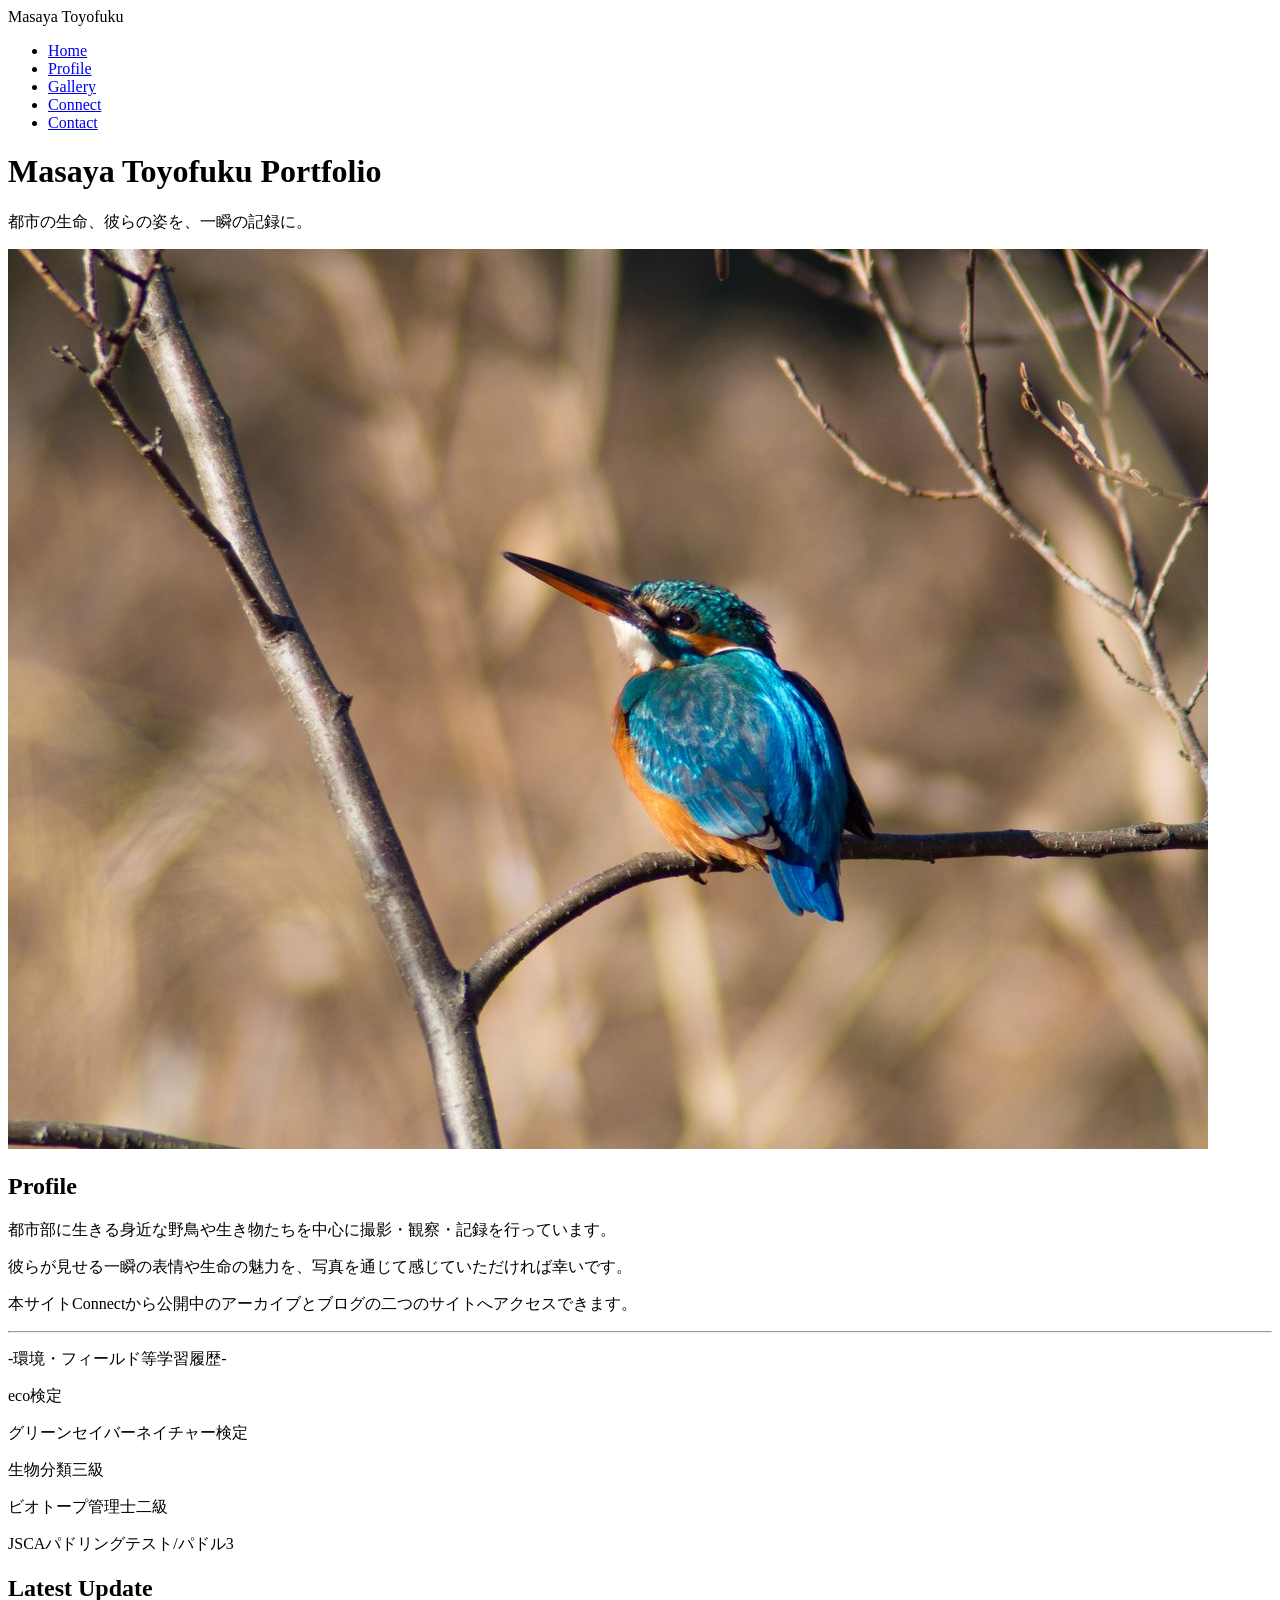
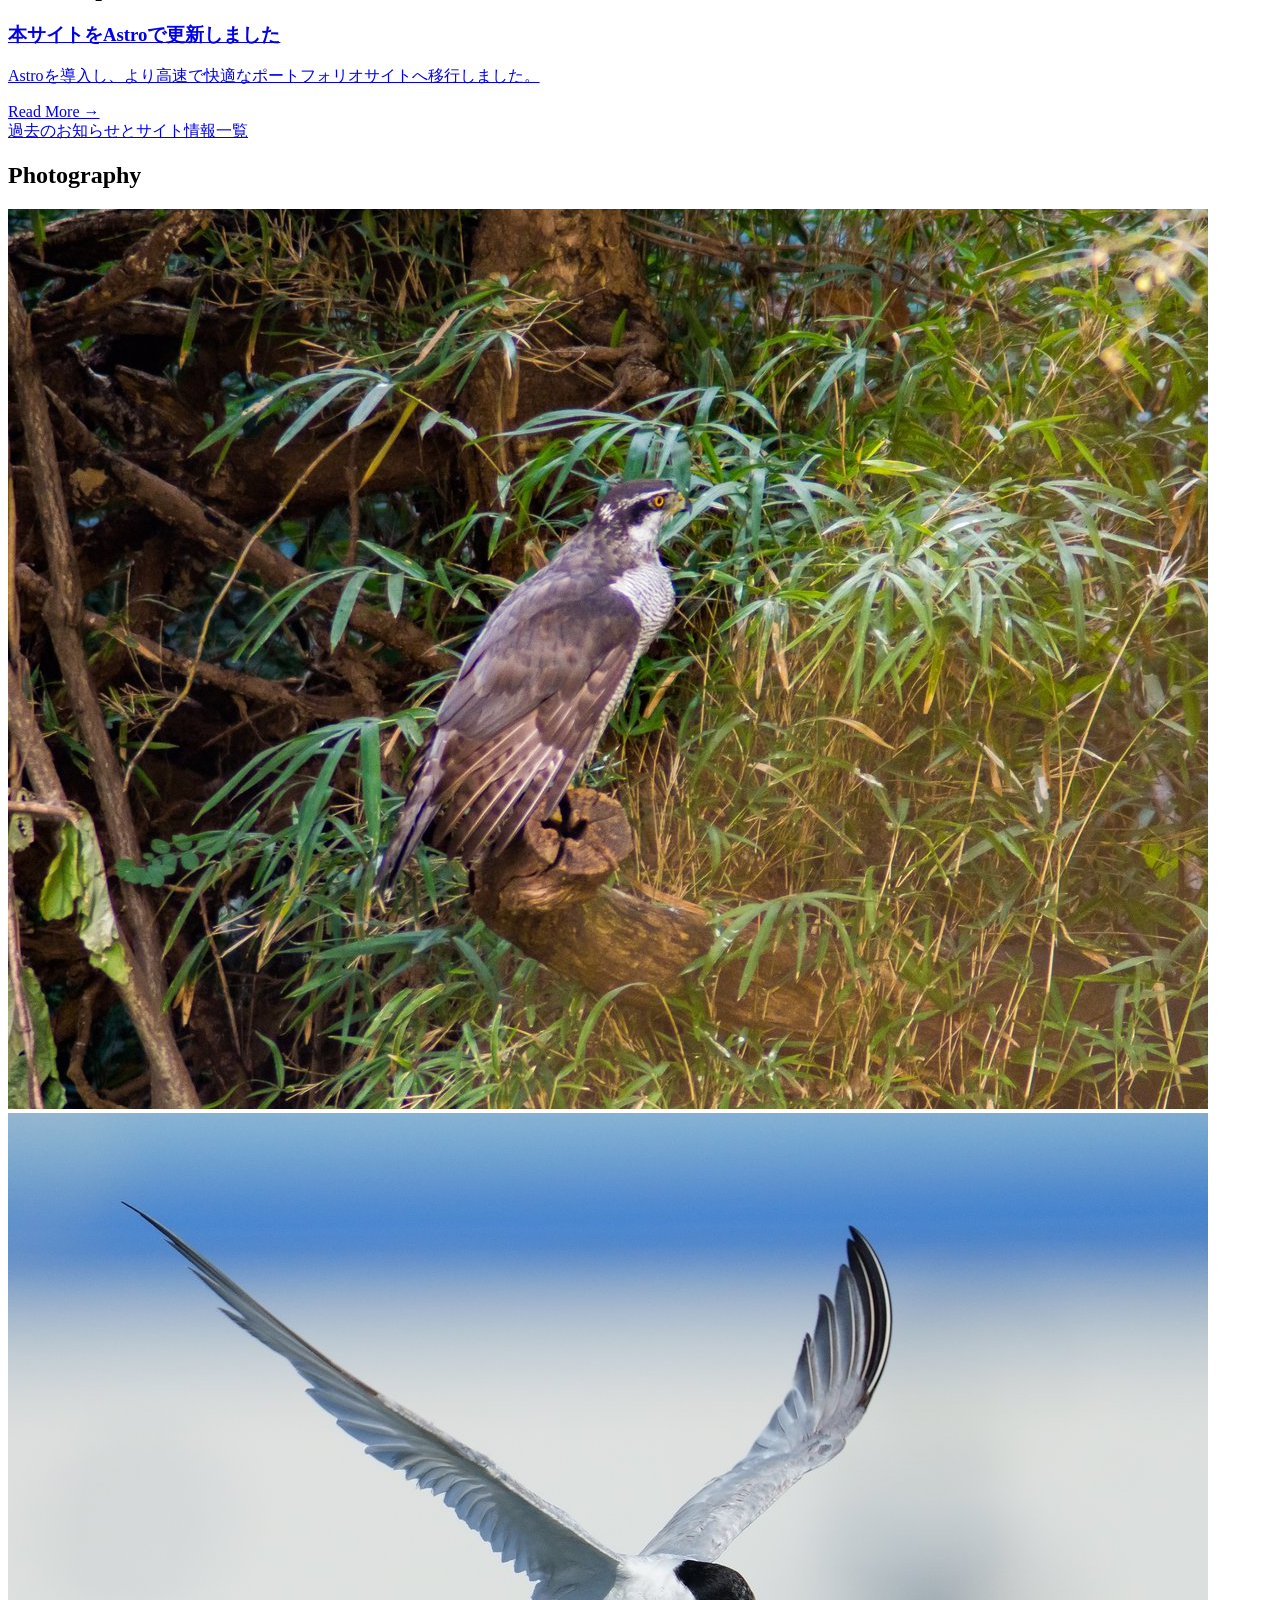
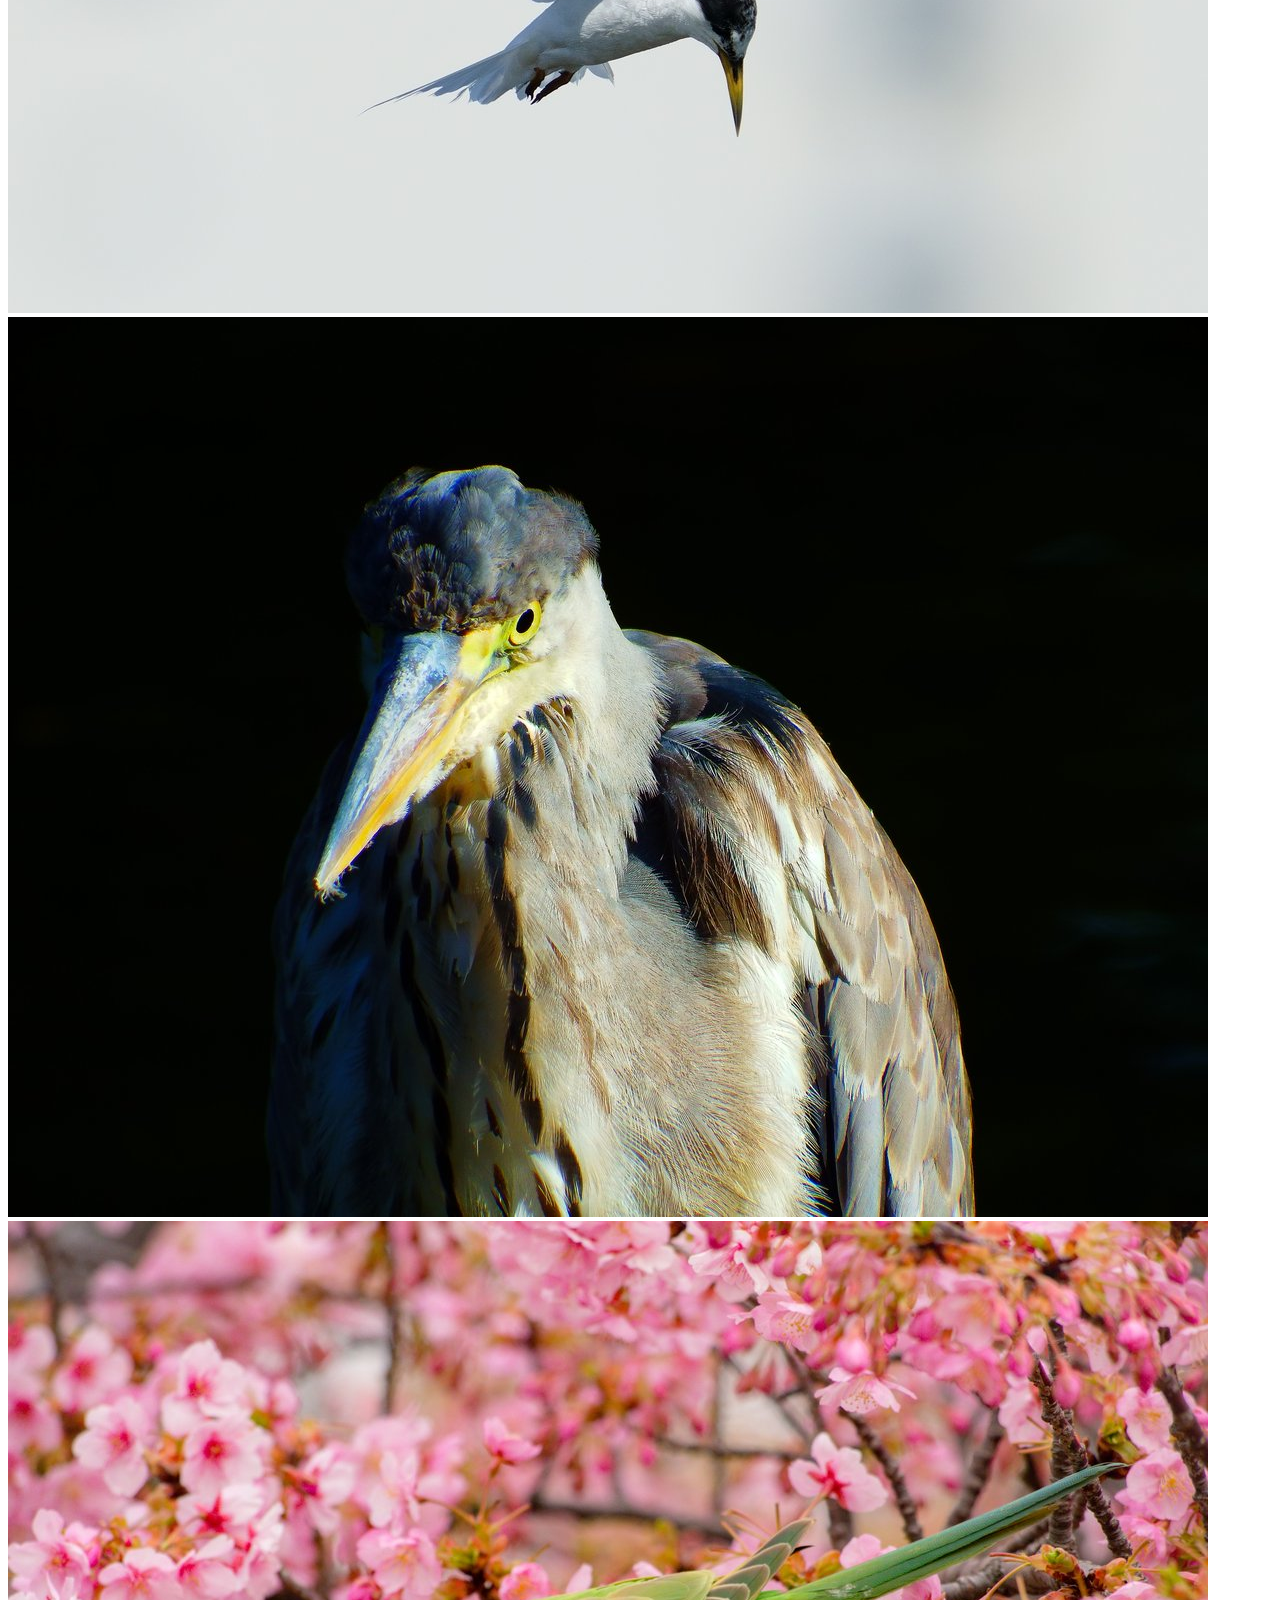
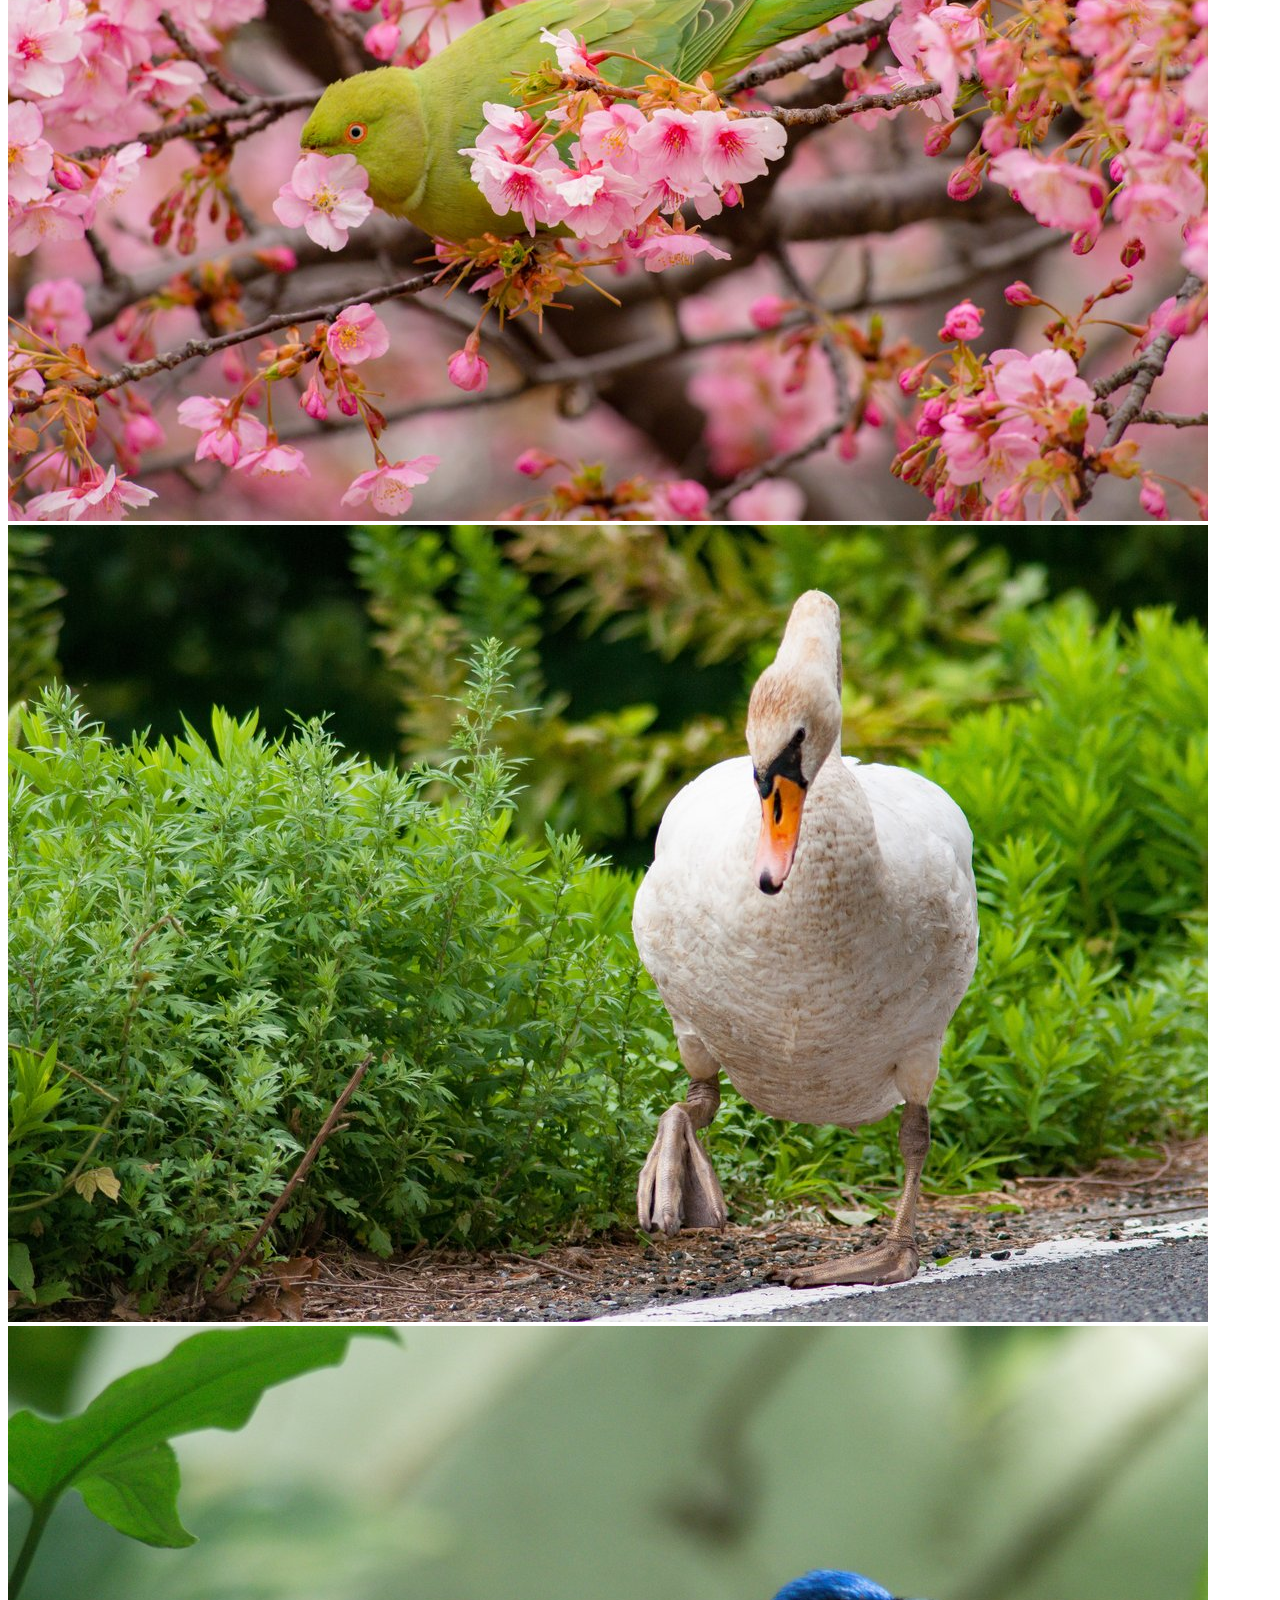
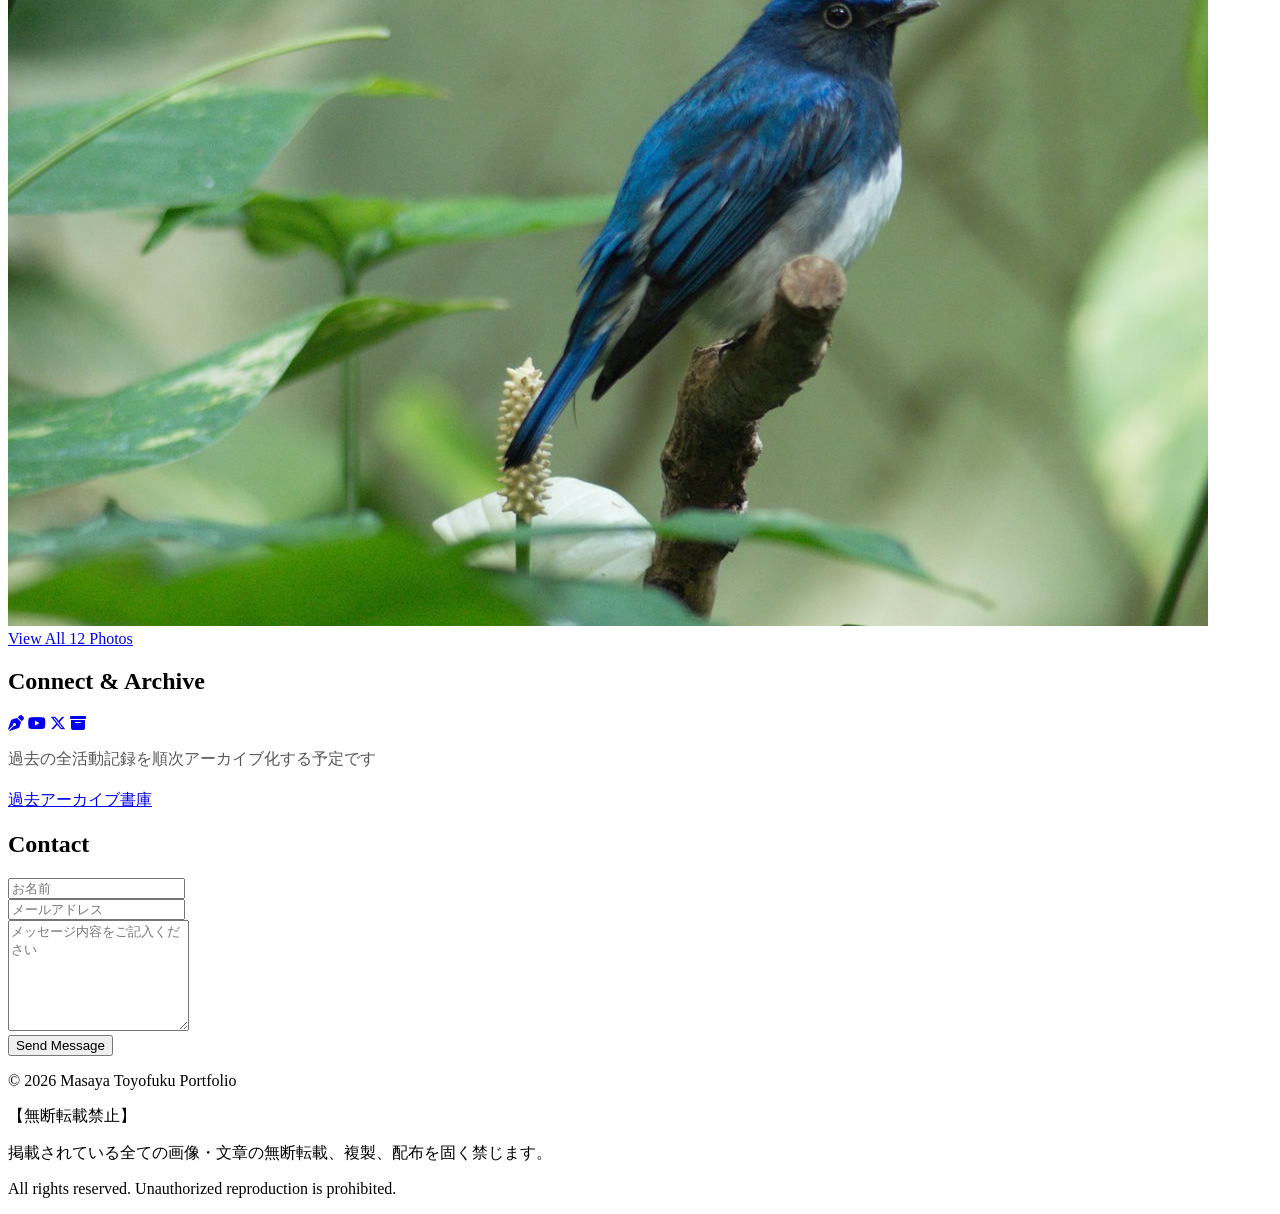
==== commit a8546092: "update" ====
--- a/index.html
+++ b/index.html
@@ -1,3 +1,3 @@
 <!DOCTYPE html><html lang="ja" data-astro-cid-j7pv25f6> <head><meta charset="UTF-8"><meta name="google-site-verification" content="f1pRUgA1p1dXFI60_zoCpg1pTOdd3Ve6hD-RL-po7IY"><title>豊福雅哉 | Wildlife & Bird Photography - 公式サイト</title><meta name="description" content="野生動物・野鳥写真 豊福雅哉の公式サイト。都市部の野鳥や身近な生き物たちの写真、観察記録、アーカイブを公開しています。"><meta name="keywords" content="豊福雅哉, Masaya Toyofuku, 野鳥, 野生動物, 写真, ポートフォリオ, 観察記録, 都市の鳥"><link rel="stylesheet" href="https://cdnjs.cloudflare.com/ajax/libs/font-awesome/6.4.2/css/all.min.css"><link href="https://fonts.googleapis.com/css2?family=Noto+Serif+JP:wght@400;700&family=Noto+Sans+JP:wght@300;400;700&display=swap" rel="stylesheet"><link rel="stylesheet" href="/masaya-toyofuku/_assets/index@_@astro.DyXRMqOF.css">
 <style>.blog-body[data-astro-cid-4dqtj3le]{background-color:#f8f9fa;min-height:100vh;padding:80px 20px;display:flex;flex-direction:column;align-items:center}.blog-container[data-astro-cid-4dqtj3le]{background:#fff;padding:50px 40px;border-radius:12px;box-shadow:0 10px 30px #0000000d;max-width:900px;width:100%;margin-bottom:50px}.section-category[data-astro-cid-4dqtj3le]{font-family:Noto Sans JP,sans-serif;font-size:1.8rem;font-weight:700;color:#2c3e50;margin-bottom:20px;text-align:left}.divider[data-astro-cid-4dqtj3le]{height:1px;background:#ddd;width:100%;margin-bottom:30px}.post-date[data-astro-cid-4dqtj3le]{color:#888;font-size:.95rem;margin-bottom:10px;display:block}.post-title[data-astro-cid-4dqtj3le]{font-family:"Noto Serif JP",serif;font-size:2.2rem;margin-bottom:25px;color:#1a2a6c;line-height:1.4}.content[data-astro-cid-4dqtj3le]{line-height:1.9;color:#444;font-size:1.15rem}.back-btn-container[data-astro-cid-4dqtj3le]{width:100%;display:flex;justify-content:center}.back-btn[data-astro-cid-4dqtj3le]{background:#0a2669;color:#fff;padding:15px 45px;border-radius:50px;text-decoration:none;font-weight:700;font-size:1.1rem;transition:all .3s ease;box-shadow:0 4px 15px #0a26694d}.back-btn[data-astro-cid-4dqtj3le]:hover{background:#1a3a8a;transform:translateY(-3px);box-shadow:0 6px 20px #0a266966}
-</style></head> <body data-astro-cid-j7pv25f6> <nav class="navbar" data-astro-cid-j7pv25f6> <div class="nav-logo" data-astro-cid-j7pv25f6>Masaya Toyofuku</div> <ul class="nav-links" data-astro-cid-j7pv25f6> <li data-astro-cid-j7pv25f6><a href="#" data-astro-cid-j7pv25f6>Home</a></li> <li data-astro-cid-j7pv25f6><a href="#profile" data-astro-cid-j7pv25f6>Profile</a></li> <li data-astro-cid-j7pv25f6><a href="#gallery" data-astro-cid-j7pv25f6>Gallery</a></li> <li data-astro-cid-j7pv25f6><a href="#connect" data-astro-cid-j7pv25f6>Connect</a></li> <li data-astro-cid-j7pv25f6><a href="#contact" data-astro-cid-j7pv25f6>Contact</a></li> </ul> </nav> <header class="hero-header" data-astro-cid-j7pv25f6> <div class="hero-content fade-in-up" data-astro-cid-j7pv25f6> <h1 data-astro-cid-j7pv25f6>Masaya Toyofuku Portfolio</h1> <p class="hero-sub" data-astro-cid-j7pv25f6>都市の生命、彼らの姿を、一瞬の記録に。</p> </div> </header> <main class="container" data-astro-cid-j7pv25f6> <section id="profile" class="section-box scroll-reveal" data-astro-cid-j7pv25f6> <div class="profile-card" data-astro-cid-j7pv25f6> <img src="./profile.jpg" alt="豊福雅哉" class="profile-img" data-astro-cid-j7pv25f6> <div class="profile-text" data-astro-cid-j7pv25f6> <h2 data-astro-cid-j7pv25f6>Profile</h2> <p data-astro-cid-j7pv25f6>都市部に生きる身近な野鳥や生き物たちを中心に撮影・観察・記録を行っています。</p> <p data-astro-cid-j7pv25f6>彼らが見せる一瞬の表情や生命の魅力を、写真を通じて感じていただければ幸いです。</p> <p data-astro-cid-j7pv25f6>本サイトConnectから公開中のアーカイブとブログの二つのサイトへアクセスできます。</p> <hr data-astro-cid-j7pv25f6> <p data-astro-cid-j7pv25f6>-環境・フィールド等学習履歴-</p> <p data-astro-cid-j7pv25f6>eco検定</p> <p data-astro-cid-j7pv25f6>グリーンセイバーネイチャー検定</p> <p data-astro-cid-j7pv25f6>生物分類三級</p> <p data-astro-cid-j7pv25f6>ビオトープ管理士二級</p> <p data-astro-cid-j7pv25f6>JSCAパドリングテスト/パドル3</p> </div> </div> </section> <section id="blog" class="section-box scroll-reveal" data-astro-cid-j7pv25f6> <h2 data-astro-cid-j7pv25f6>Latest Update</h2> <div class="center-content" data-astro-cid-j7pv25f6> <a href="/masaya-toyofuku/blog/first-post" class="blog-card" data-astro-cid-j7pv25f6> <div class="blog-info" data-astro-cid-j7pv25f6> <h3 data-astro-cid-j7pv25f6>公式サイトをリニューアルしました</h3> <p data-astro-cid-j7pv25f6>Astroを導入し、より高速で快適なポートフォリオサイトへ移行しました。</p> <span class="read-more" data-astro-cid-j7pv25f6>Read More →</span> </div> </a> </div> <div class="center-btn" data-astro-cid-j7pv25f6> <a href="./blog/" class="button-outline" data-astro-cid-j7pv25f6>View All Blog Posts</a> </div> </section> <section id="gallery" class="section-box scroll-reveal" data-astro-cid-j7pv25f6> <h2 data-astro-cid-j7pv25f6>Photography</h2> <div class="gallery-grid" data-astro-cid-j7pv25f6> <div class="gallery-item" data-astro-cid-j7pv25f6><img src="./photo1.jpg" alt="野鳥写真1" class="top-gallery-img" data-astro-cid-j7pv25f6></div> <div class="gallery-item" data-astro-cid-j7pv25f6><img src="./photo2.jpg" alt="野鳥写真2" class="top-gallery-img" data-astro-cid-j7pv25f6></div> <div class="gallery-item" data-astro-cid-j7pv25f6><img src="./photo3.jpg" alt="野鳥写真3" class="top-gallery-img" data-astro-cid-j7pv25f6></div> <div class="gallery-item" data-astro-cid-j7pv25f6><img src="./photo4.jpg" alt="野鳥写真4" class="top-gallery-img" data-astro-cid-j7pv25f6></div> <div class="gallery-item" data-astro-cid-j7pv25f6><img src="./photo5.jpg" alt="野鳥写真5" class="top-gallery-img" data-astro-cid-j7pv25f6></div> <div class="gallery-item" data-astro-cid-j7pv25f6><img src="./photo6.jpg" alt="野鳥写真6" class="top-gallery-img" data-astro-cid-j7pv25f6></div> </div> <div class="center-btn" data-astro-cid-j7pv25f6> <a href="./all_photos/" class="button" data-astro-cid-j7pv25f6>View All 12 Photos</a> </div> </section> <section id="connect" class="section-box scroll-reveal" data-astro-cid-j7pv25f6> <h2 data-astro-cid-j7pv25f6>Connect & Archive</h2> <div class="sns-icons" data-astro-cid-j7pv25f6> <a href="https://masumo-likebirds.main.jp/wordpress/" class="sns-btn blog" target="_blank" data-astro-cid-j7pv25f6><i class="fa-solid fa-pen-nib" data-astro-cid-j7pv25f6></i></a> <a href="https://www.youtube.com/@toyofukusue9" class="sns-btn youtube" target="_blank" data-astro-cid-j7pv25f6><i class="fa-brands fa-youtube" data-astro-cid-j7pv25f6></i></a> <a href="https://x.com/" class="sns-btn x-twitter" target="_blank" data-astro-cid-j7pv25f6><i class="fa-brands fa-x-twitter" data-astro-cid-j7pv25f6></i></a> <a href="https://tmasumolikebirds96gm-lang.github.io/toyofuku-masaya-archive/" class="sns-btn archive" target="_blank" data-astro-cid-j7pv25f6><i class="fa-solid fa-box-archive" data-astro-cid-j7pv25f6></i></a> </div> <div class="center-btn" data-astro-cid-j7pv25f6> <p style="margin-bottom:20px; color:#555; font-size: 1rem;" data-astro-cid-j7pv25f6>過去の全活動記録を順次アーカイブ化する予定です</p> <a href="https://tmasumolikebirds96gm-lang.github.io/toyofuku-masaya-archive/" class="button-outline" target="_blank" data-astro-cid-j7pv25f6>過去アーカイブ書庫</a> </div> </section> <section id="contact" class="section-box scroll-reveal" data-astro-cid-j7pv25f6> <h2 data-astro-cid-j7pv25f6>Contact</h2> <div class="form-container" data-astro-cid-j7pv25f6> <form action="https://formspree.io/f/xgvlddal" method="POST" class="styled-form" data-astro-cid-j7pv25f6> <div class="form-group" data-astro-cid-j7pv25f6><input type="text" name="name" placeholder="お名前" required data-astro-cid-j7pv25f6></div> <div class="form-group" data-astro-cid-j7pv25f6><input type="email" name="email" placeholder="メールアドレス" required data-astro-cid-j7pv25f6></div> <div class="form-group" data-astro-cid-j7pv25f6><textarea name="message" rows="7" placeholder="メッセージ内容をご記入ください" required data-astro-cid-j7pv25f6></textarea></div> <div class="center-btn" data-astro-cid-j7pv25f6><button type="submit" class="button-submit" data-astro-cid-j7pv25f6>Send Message</button></div> </form> </div> </section> </main> <footer class="site-footer" data-astro-cid-j7pv25f6> <div class="footer-inner" data-astro-cid-j7pv25f6> <p class="copyright" data-astro-cid-j7pv25f6>&copy; 2026 Masaya Toyofuku Portfolio</p> <div class="disclaimer-box" data-astro-cid-j7pv25f6> <p class="disclaimer" data-astro-cid-j7pv25f6>【無断転載禁止】</p> <p class="disclaimer" data-astro-cid-j7pv25f6>掲載されている全ての画像・文章の無断転載、複製、配布を固く禁じます。</p> <p class="disclaimer-en" data-astro-cid-j7pv25f6>All rights reserved. Unauthorized reproduction is prohibited.</p> </div> </div> </footer> <script type="module">document.addEventListener("DOMContentLoaded",()=>{const r=new IntersectionObserver(e=>{e.forEach(t=>{t.isIntersecting&&t.target.classList.add("active")})},{threshold:.1});document.querySelectorAll(".scroll-reveal").forEach(e=>r.observe(e)),document.querySelectorAll("img").forEach(e=>{e.addEventListener("contextmenu",t=>t.preventDefault()),e.addEventListener("dragstart",t=>t.preventDefault())}),window.addEventListener("scroll",()=>{const e=document.querySelector(".navbar");e&&(e.style.boxShadow=window.scrollY>50?"0 2px 15px rgba(0,0,0,0.1)":"none")})});</script> </body> </html>+</style></head> <body data-astro-cid-j7pv25f6> <nav class="navbar" data-astro-cid-j7pv25f6> <div class="nav-logo" data-astro-cid-j7pv25f6>Masaya Toyofuku</div> <ul class="nav-links" data-astro-cid-j7pv25f6> <li data-astro-cid-j7pv25f6><a href="#" data-astro-cid-j7pv25f6>Home</a></li> <li data-astro-cid-j7pv25f6><a href="#profile" data-astro-cid-j7pv25f6>Profile</a></li> <li data-astro-cid-j7pv25f6><a href="#gallery" data-astro-cid-j7pv25f6>Gallery</a></li> <li data-astro-cid-j7pv25f6><a href="#connect" data-astro-cid-j7pv25f6>Connect</a></li> <li data-astro-cid-j7pv25f6><a href="#contact" data-astro-cid-j7pv25f6>Contact</a></li> </ul> </nav> <header class="hero-header" data-astro-cid-j7pv25f6> <div class="hero-content fade-in-up" data-astro-cid-j7pv25f6> <h1 data-astro-cid-j7pv25f6>Masaya Toyofuku Portfolio</h1> <p class="hero-sub" data-astro-cid-j7pv25f6>都市の生命、彼らの姿を、一瞬の記録に。</p> </div> </header> <main class="container" data-astro-cid-j7pv25f6> <section id="profile" class="section-box scroll-reveal" data-astro-cid-j7pv25f6> <div class="profile-card" data-astro-cid-j7pv25f6> <img src="./profile.jpg" alt="豊福雅哉" class="profile-img" data-astro-cid-j7pv25f6> <div class="profile-text" data-astro-cid-j7pv25f6> <h2 data-astro-cid-j7pv25f6>Profile</h2> <p data-astro-cid-j7pv25f6>都市部に生きる身近な野鳥や生き物たちを中心に撮影・観察・記録を行っています。</p> <p data-astro-cid-j7pv25f6>彼らが見せる一瞬の表情や生命の魅力を、写真を通じて感じていただければ幸いです。</p> <p data-astro-cid-j7pv25f6>本サイトConnectから公開中のアーカイブとブログの二つのサイトへアクセスできます。</p> <hr data-astro-cid-j7pv25f6> <p data-astro-cid-j7pv25f6>-環境・フィールド等学習履歴-</p> <p data-astro-cid-j7pv25f6>eco検定</p> <p data-astro-cid-j7pv25f6>グリーンセイバーネイチャー検定</p> <p data-astro-cid-j7pv25f6>生物分類三級</p> <p data-astro-cid-j7pv25f6>ビオトープ管理士二級</p> <p data-astro-cid-j7pv25f6>JSCAパドリングテスト/パドル3</p> </div> </div> </section> <section id="blog" class="section-box scroll-reveal" data-astro-cid-j7pv25f6> <h2 data-astro-cid-j7pv25f6>Latest Update</h2> <div class="center-content" data-astro-cid-j7pv25f6> <a href="/masaya-toyofuku/blog/first-post" class="blog-card" data-astro-cid-j7pv25f6> <div class="blog-info" data-astro-cid-j7pv25f6> <h3 data-astro-cid-j7pv25f6>本サイトをAstroで更新しました</h3> <p data-astro-cid-j7pv25f6>Astroを導入し、より高速で快適なポートフォリオサイトへ移行しました。</p> <span class="read-more" data-astro-cid-j7pv25f6>Read More →</span> </div> </a> </div> <div class="center-btn" data-astro-cid-j7pv25f6> <a href="./blog/" class="button-outline" data-astro-cid-j7pv25f6>過去のお知らせとサイト情報一覧</a> </div> </section> <section id="gallery" class="section-box scroll-reveal" data-astro-cid-j7pv25f6> <h2 data-astro-cid-j7pv25f6>Photography</h2> <div class="gallery-grid" data-astro-cid-j7pv25f6> <div class="gallery-item" data-astro-cid-j7pv25f6><img src="./photo1.jpg" alt="野鳥写真1" class="top-gallery-img" data-astro-cid-j7pv25f6></div> <div class="gallery-item" data-astro-cid-j7pv25f6><img src="./photo2.jpg" alt="野鳥写真2" class="top-gallery-img" data-astro-cid-j7pv25f6></div> <div class="gallery-item" data-astro-cid-j7pv25f6><img src="./photo3.jpg" alt="野鳥写真3" class="top-gallery-img" data-astro-cid-j7pv25f6></div> <div class="gallery-item" data-astro-cid-j7pv25f6><img src="./photo4.jpg" alt="野鳥写真4" class="top-gallery-img" data-astro-cid-j7pv25f6></div> <div class="gallery-item" data-astro-cid-j7pv25f6><img src="./photo5.jpg" alt="野鳥写真5" class="top-gallery-img" data-astro-cid-j7pv25f6></div> <div class="gallery-item" data-astro-cid-j7pv25f6><img src="./photo6.jpg" alt="野鳥写真6" class="top-gallery-img" data-astro-cid-j7pv25f6></div> </div> <div class="center-btn" data-astro-cid-j7pv25f6> <a href="./all_photos/" class="button" data-astro-cid-j7pv25f6>View All 12 Photos</a> </div> </section> <section id="connect" class="section-box scroll-reveal" data-astro-cid-j7pv25f6> <h2 data-astro-cid-j7pv25f6>Connect & Archive</h2> <div class="sns-icons" data-astro-cid-j7pv25f6> <a href="https://masumo-likebirds.main.jp/wordpress/" class="sns-btn blog" target="_blank" data-astro-cid-j7pv25f6><i class="fa-solid fa-pen-nib" data-astro-cid-j7pv25f6></i></a> <a href="https://www.youtube.com/@toyofukusue9" class="sns-btn youtube" target="_blank" data-astro-cid-j7pv25f6><i class="fa-brands fa-youtube" data-astro-cid-j7pv25f6></i></a> <a href="https://x.com/" class="sns-btn x-twitter" target="_blank" data-astro-cid-j7pv25f6><i class="fa-brands fa-x-twitter" data-astro-cid-j7pv25f6></i></a> <a href="https://tmasumolikebirds96gm-lang.github.io/toyofuku-masaya-archive/" class="sns-btn archive" target="_blank" data-astro-cid-j7pv25f6><i class="fa-solid fa-box-archive" data-astro-cid-j7pv25f6></i></a> </div> <div class="center-btn" data-astro-cid-j7pv25f6> <p style="margin-bottom:20px; color:#555; font-size: 1rem;" data-astro-cid-j7pv25f6>過去の全活動記録を順次アーカイブ化する予定です</p> <a href="https://tmasumolikebirds96gm-lang.github.io/toyofuku-masaya-archive/" class="button-outline" target="_blank" data-astro-cid-j7pv25f6>過去アーカイブ書庫</a> </div> </section> <section id="contact" class="section-box scroll-reveal" data-astro-cid-j7pv25f6> <h2 data-astro-cid-j7pv25f6>Contact</h2> <div class="form-container" data-astro-cid-j7pv25f6> <form action="https://formspree.io/f/xgvlddal" method="POST" class="styled-form" data-astro-cid-j7pv25f6> <div class="form-group" data-astro-cid-j7pv25f6><input type="text" name="name" placeholder="お名前" required data-astro-cid-j7pv25f6></div> <div class="form-group" data-astro-cid-j7pv25f6><input type="email" name="email" placeholder="メールアドレス" required data-astro-cid-j7pv25f6></div> <div class="form-group" data-astro-cid-j7pv25f6><textarea name="message" rows="7" placeholder="メッセージ内容をご記入ください" required data-astro-cid-j7pv25f6></textarea></div> <div class="center-btn" data-astro-cid-j7pv25f6><button type="submit" class="button-submit" data-astro-cid-j7pv25f6>Send Message</button></div> </form> </div> </section> </main> <footer class="site-footer" data-astro-cid-j7pv25f6> <div class="footer-inner" data-astro-cid-j7pv25f6> <p class="copyright" data-astro-cid-j7pv25f6>&copy; 2026 Masaya Toyofuku Portfolio</p> <div class="disclaimer-box" data-astro-cid-j7pv25f6> <p class="disclaimer" data-astro-cid-j7pv25f6>【無断転載禁止】</p> <p class="disclaimer" data-astro-cid-j7pv25f6>掲載されている全ての画像・文章の無断転載、複製、配布を固く禁じます。</p> <p class="disclaimer-en" data-astro-cid-j7pv25f6>All rights reserved. Unauthorized reproduction is prohibited.</p> </div> </div> </footer> <script type="module">document.addEventListener("DOMContentLoaded",()=>{const r=new IntersectionObserver(e=>{e.forEach(t=>{t.isIntersecting&&t.target.classList.add("active")})},{threshold:.1});document.querySelectorAll(".scroll-reveal").forEach(e=>r.observe(e)),document.querySelectorAll("img").forEach(e=>{e.addEventListener("contextmenu",t=>t.preventDefault()),e.addEventListener("dragstart",t=>t.preventDefault())}),window.addEventListener("scroll",()=>{const e=document.querySelector(".navbar");e&&(e.style.boxShadow=window.scrollY>50?"0 2px 15px rgba(0,0,0,0.1)":"none")})});</script> </body> </html>
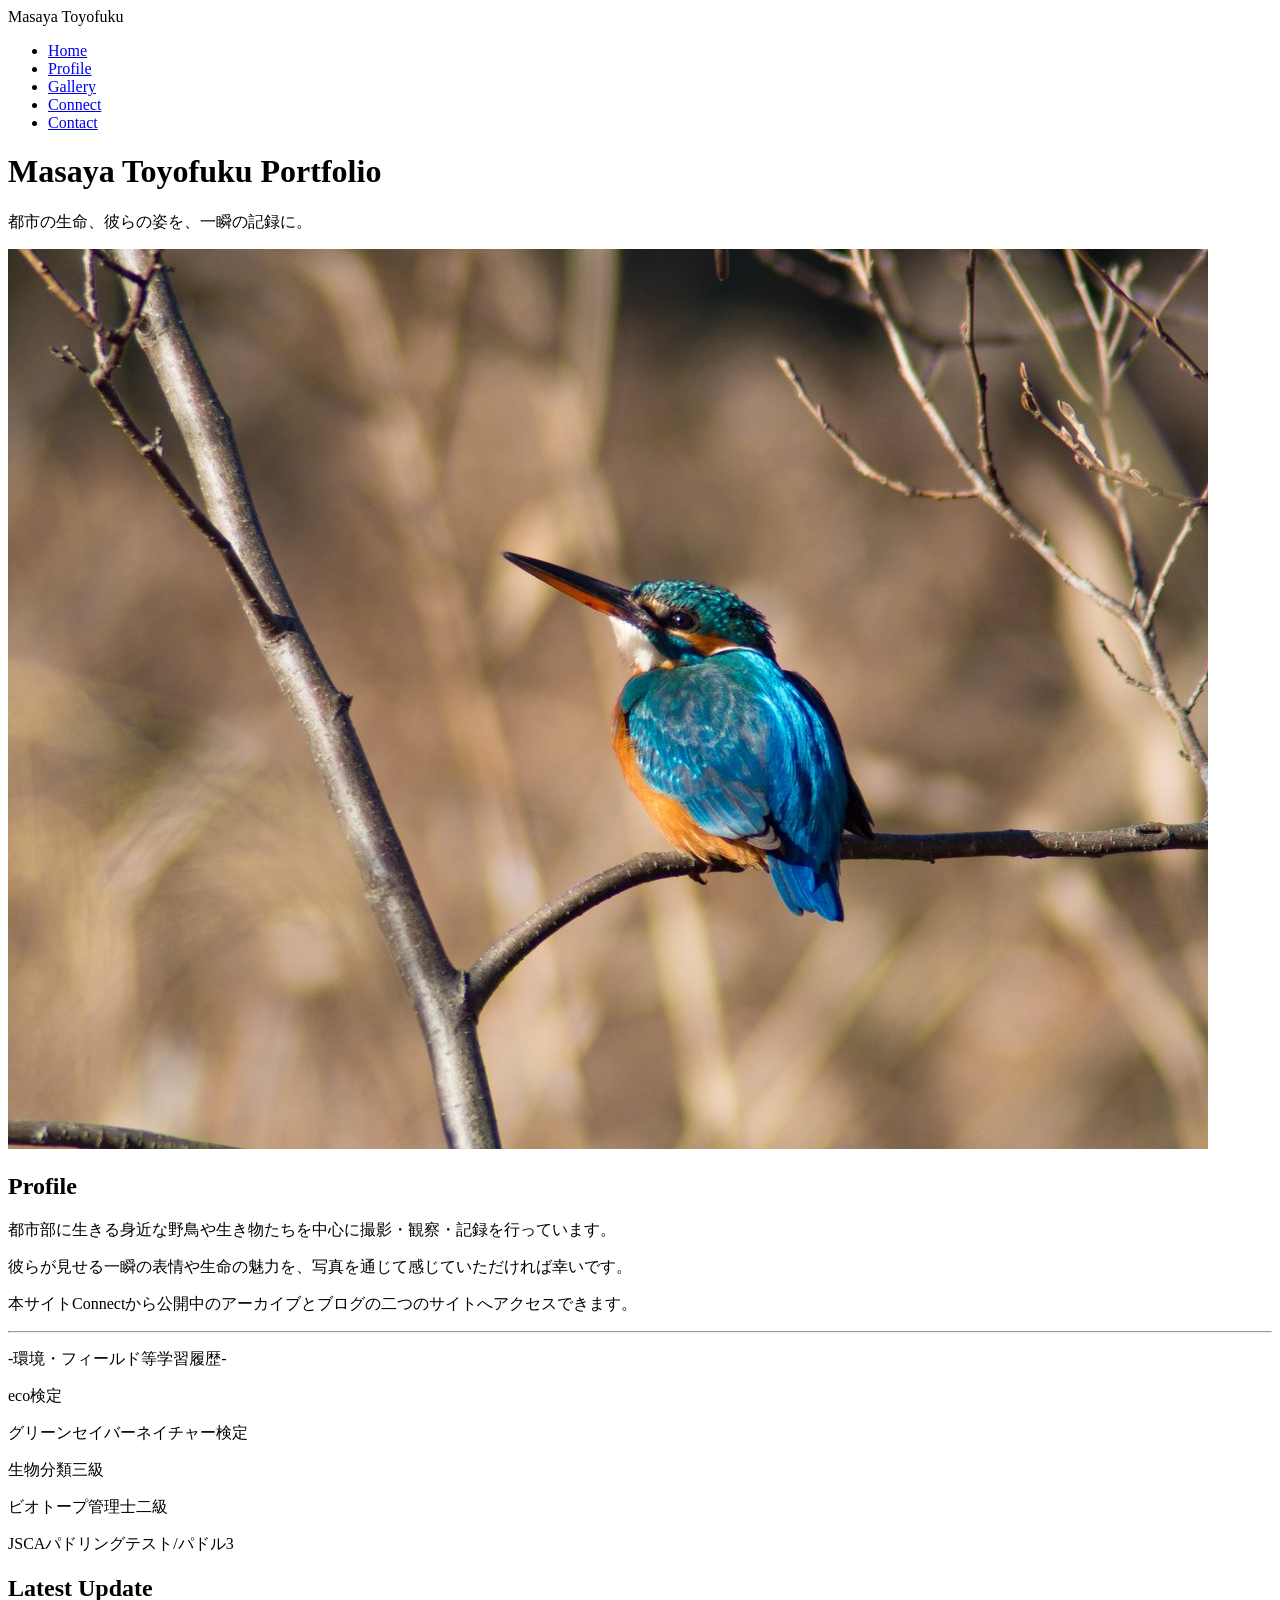
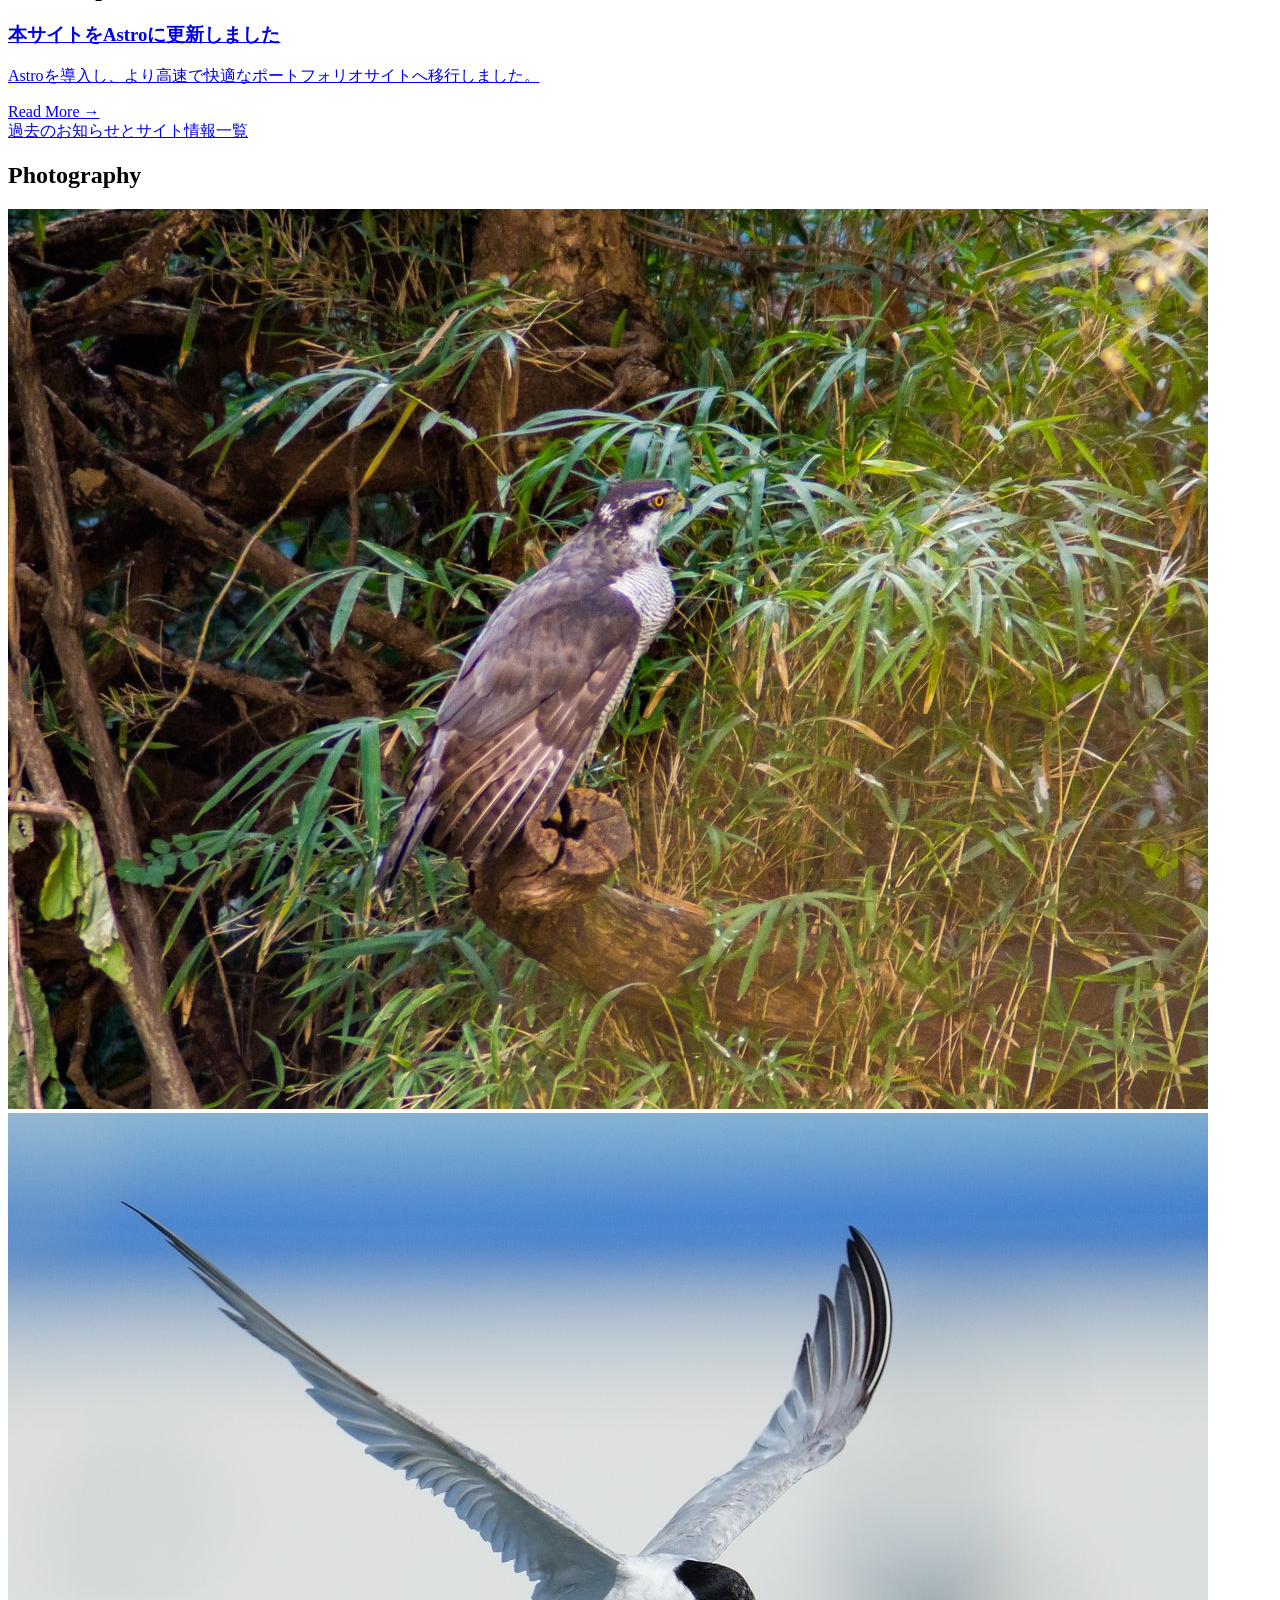
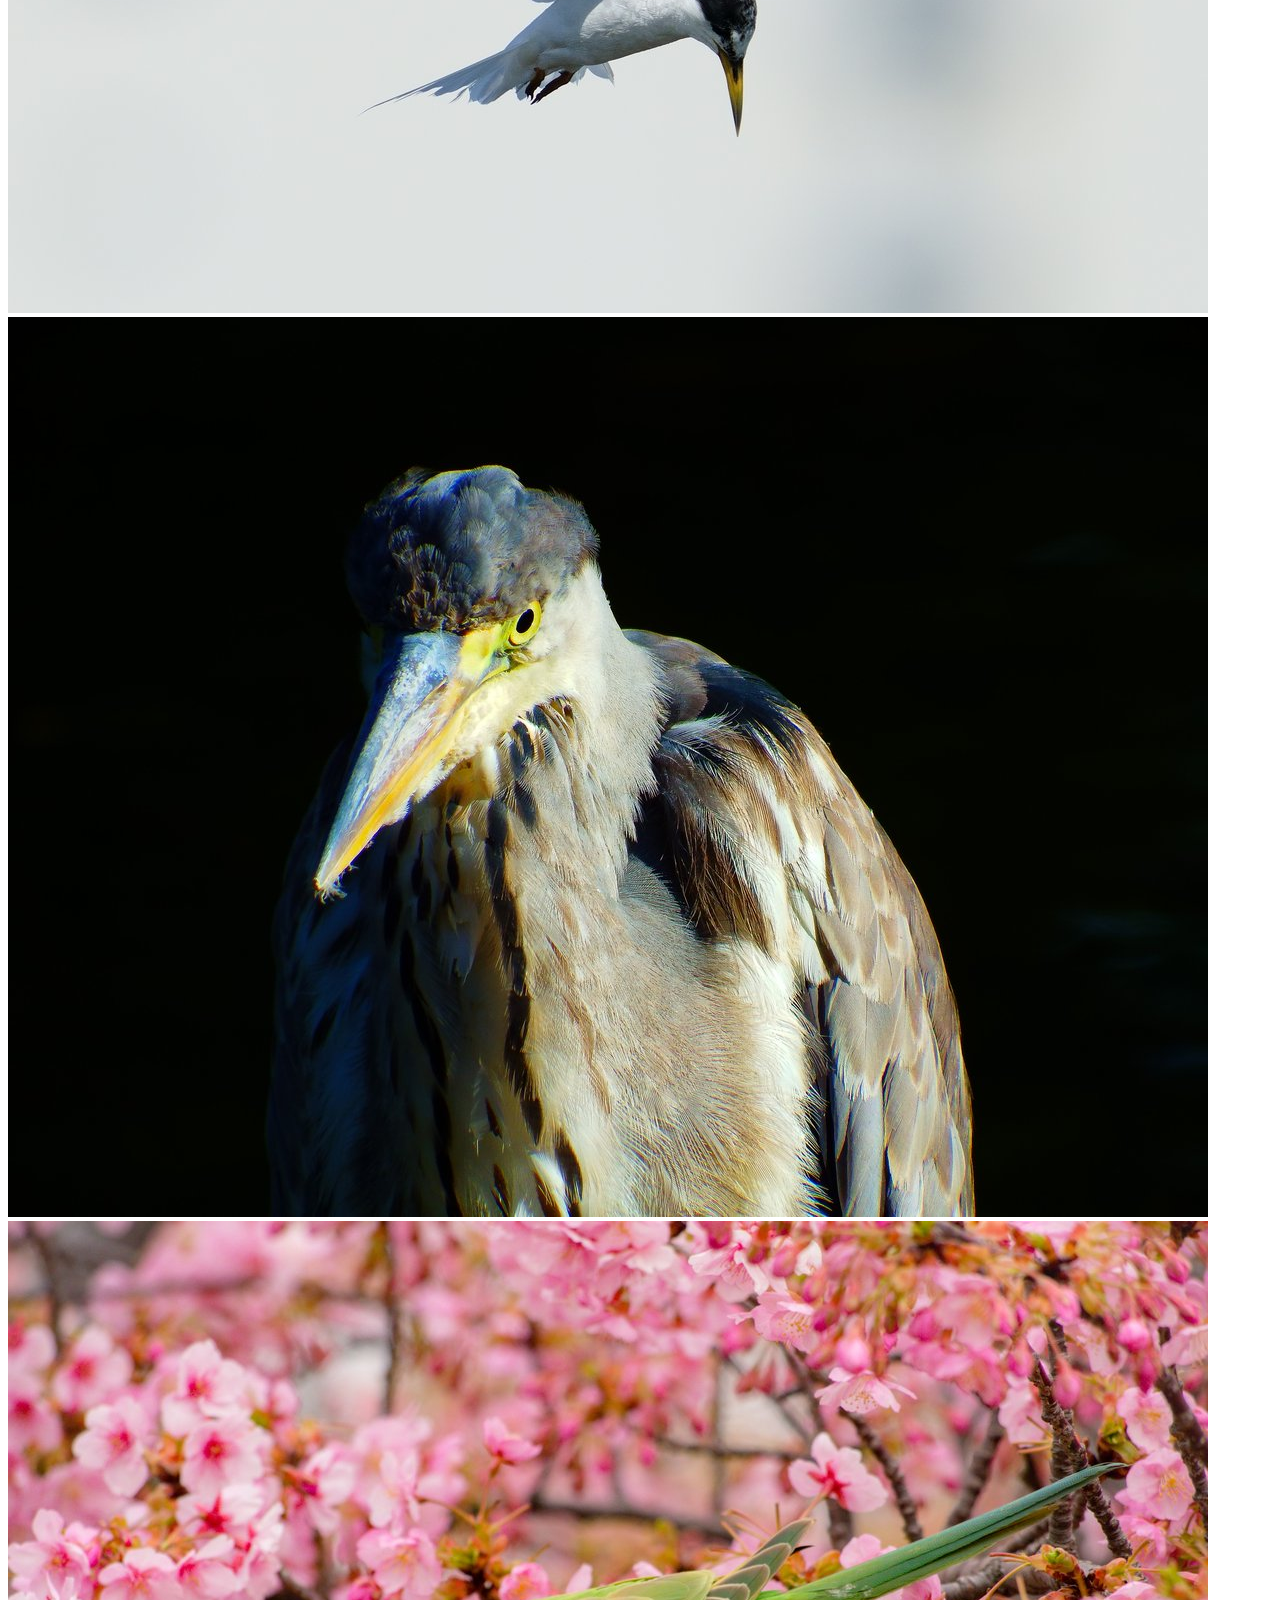
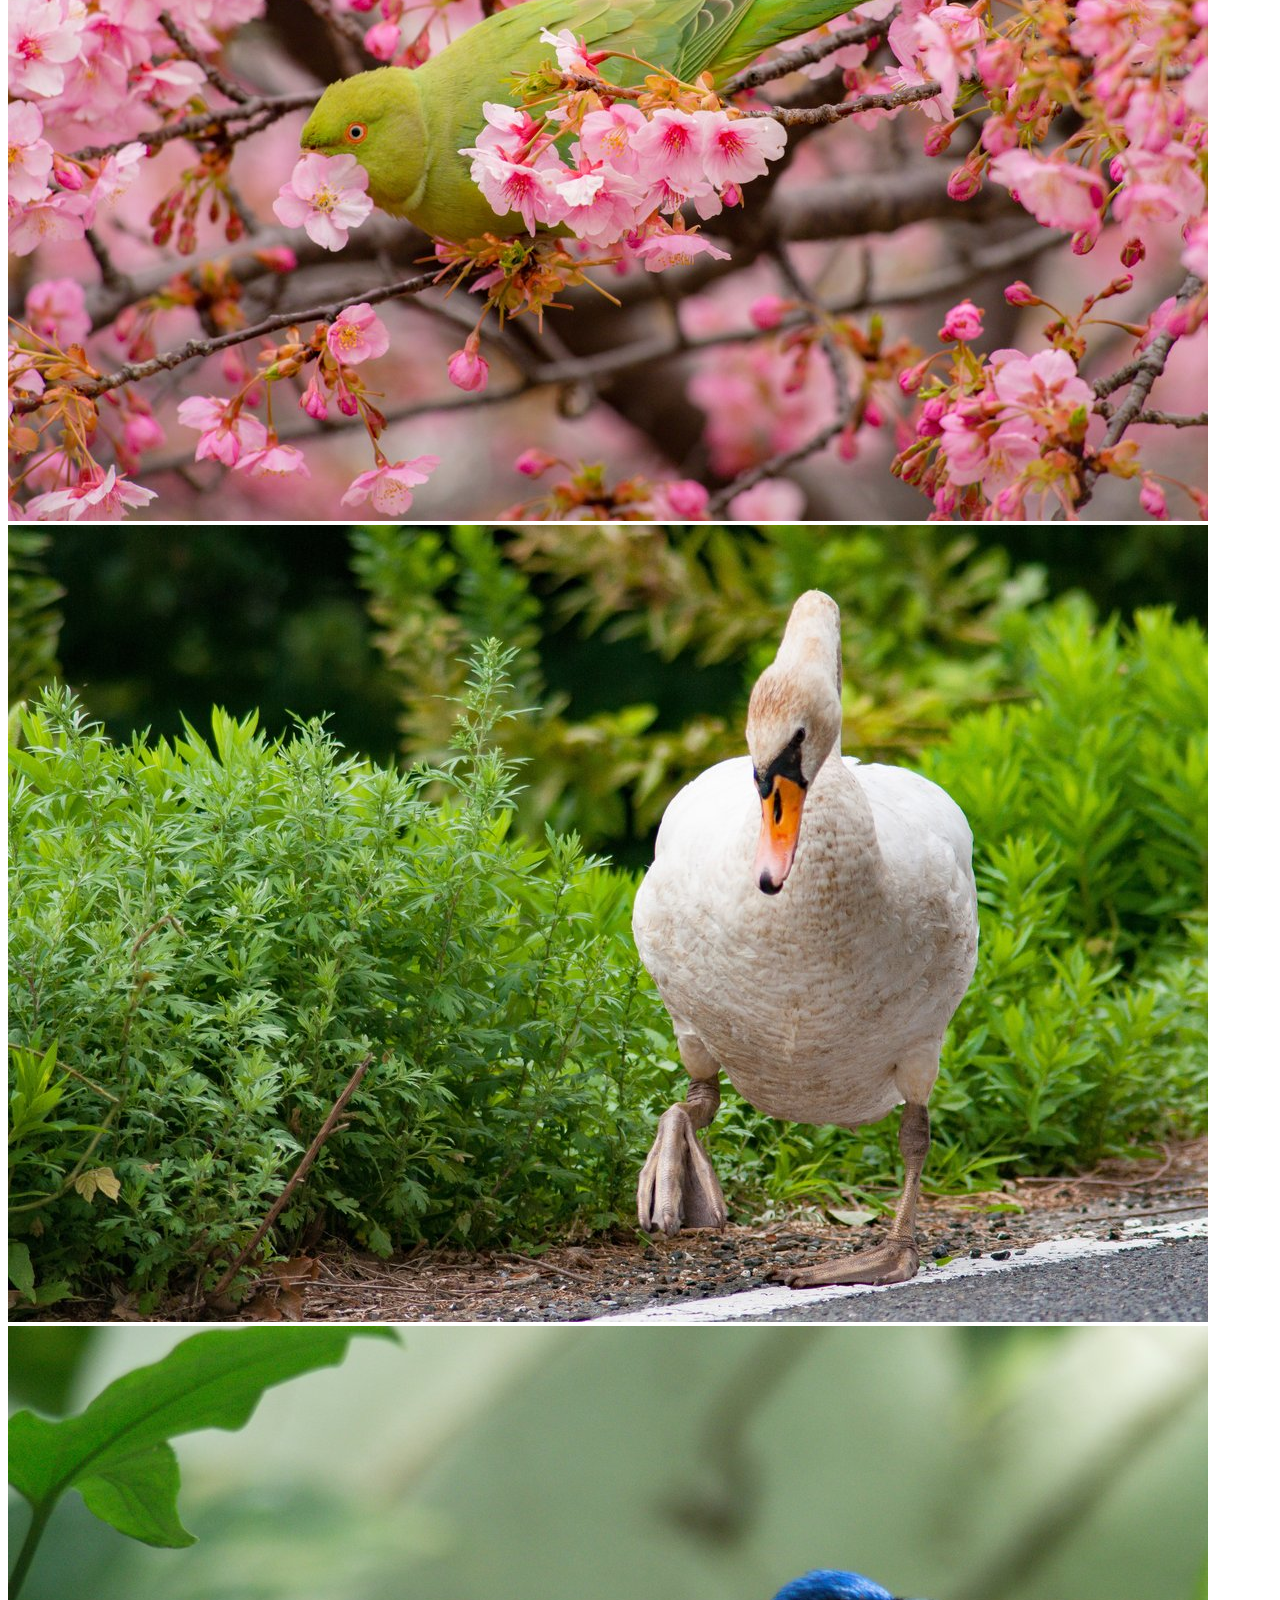
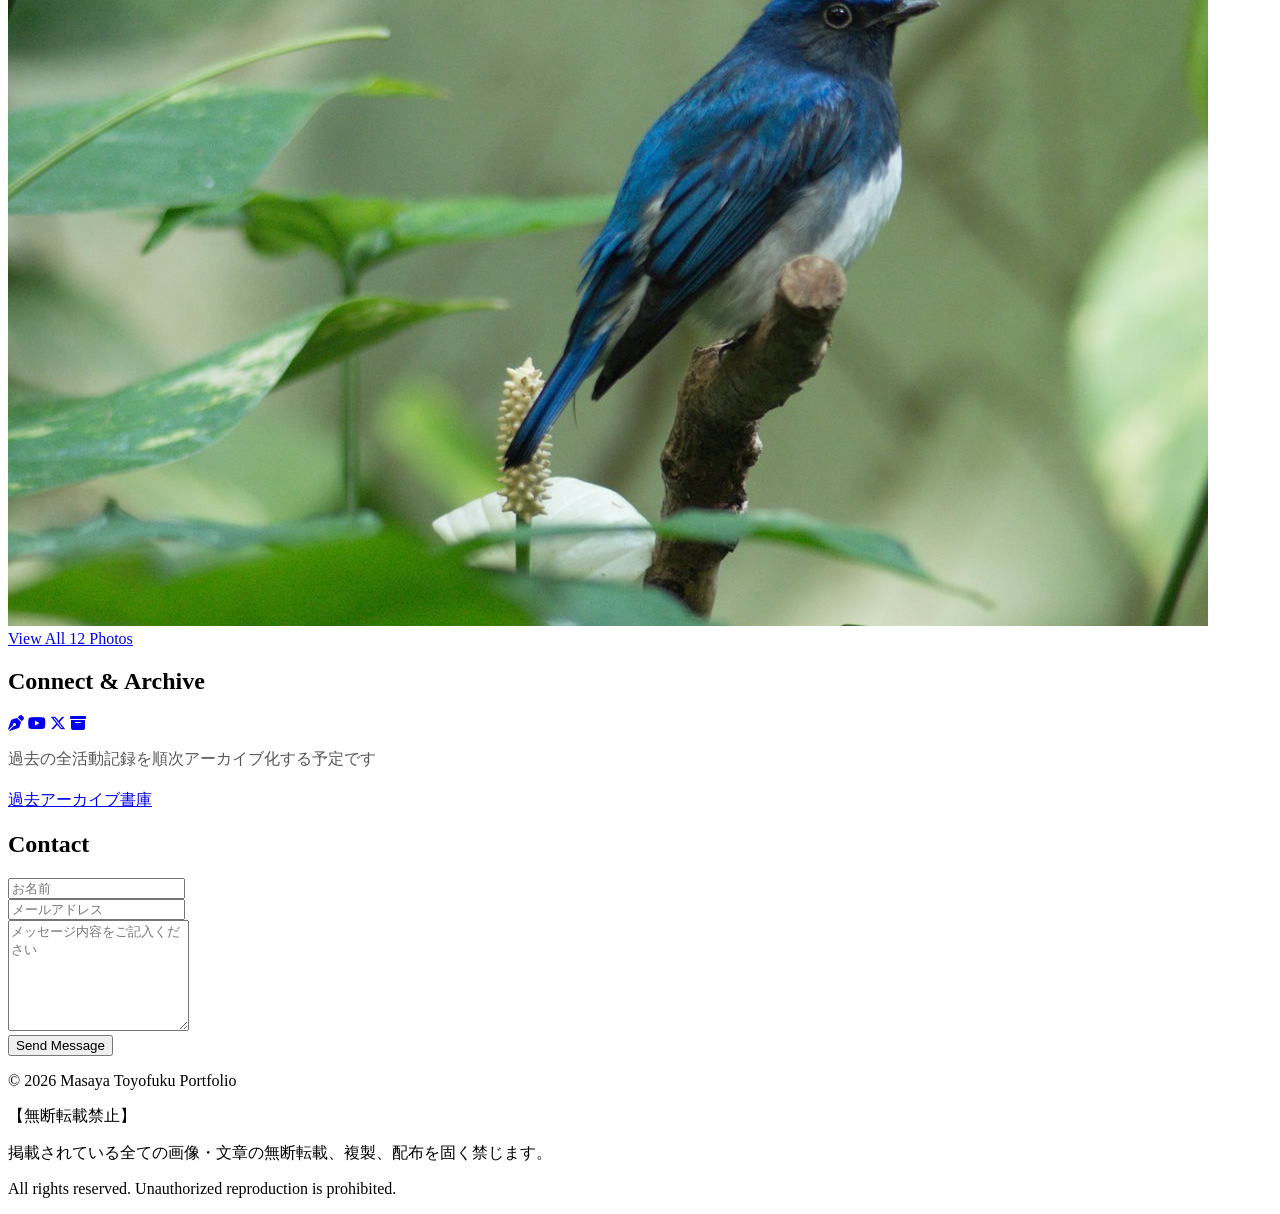
==== commit d7a76d15: "update" ====
--- a/index.html
+++ b/index.html
@@ -1,3 +1,3 @@
 <!DOCTYPE html><html lang="ja" data-astro-cid-j7pv25f6> <head><meta charset="UTF-8"><meta name="google-site-verification" content="f1pRUgA1p1dXFI60_zoCpg1pTOdd3Ve6hD-RL-po7IY"><title>豊福雅哉 | Wildlife & Bird Photography - 公式サイト</title><meta name="description" content="野生動物・野鳥写真 豊福雅哉の公式サイト。都市部の野鳥や身近な生き物たちの写真、観察記録、アーカイブを公開しています。"><meta name="keywords" content="豊福雅哉, Masaya Toyofuku, 野鳥, 野生動物, 写真, ポートフォリオ, 観察記録, 都市の鳥"><link rel="stylesheet" href="https://cdnjs.cloudflare.com/ajax/libs/font-awesome/6.4.2/css/all.min.css"><link href="https://fonts.googleapis.com/css2?family=Noto+Serif+JP:wght@400;700&family=Noto+Sans+JP:wght@300;400;700&display=swap" rel="stylesheet"><link rel="stylesheet" href="/masaya-toyofuku/_assets/index@_@astro.DyXRMqOF.css">
 <style>.blog-body[data-astro-cid-4dqtj3le]{background-color:#f8f9fa;min-height:100vh;padding:80px 20px;display:flex;flex-direction:column;align-items:center}.blog-container[data-astro-cid-4dqtj3le]{background:#fff;padding:50px 40px;border-radius:12px;box-shadow:0 10px 30px #0000000d;max-width:900px;width:100%;margin-bottom:50px}.section-category[data-astro-cid-4dqtj3le]{font-family:Noto Sans JP,sans-serif;font-size:1.8rem;font-weight:700;color:#2c3e50;margin-bottom:20px;text-align:left}.divider[data-astro-cid-4dqtj3le]{height:1px;background:#ddd;width:100%;margin-bottom:30px}.post-date[data-astro-cid-4dqtj3le]{color:#888;font-size:.95rem;margin-bottom:10px;display:block}.post-title[data-astro-cid-4dqtj3le]{font-family:"Noto Serif JP",serif;font-size:2.2rem;margin-bottom:25px;color:#1a2a6c;line-height:1.4}.content[data-astro-cid-4dqtj3le]{line-height:1.9;color:#444;font-size:1.15rem}.back-btn-container[data-astro-cid-4dqtj3le]{width:100%;display:flex;justify-content:center}.back-btn[data-astro-cid-4dqtj3le]{background:#0a2669;color:#fff;padding:15px 45px;border-radius:50px;text-decoration:none;font-weight:700;font-size:1.1rem;transition:all .3s ease;box-shadow:0 4px 15px #0a26694d}.back-btn[data-astro-cid-4dqtj3le]:hover{background:#1a3a8a;transform:translateY(-3px);box-shadow:0 6px 20px #0a266966}
-</style></head> <body data-astro-cid-j7pv25f6> <nav class="navbar" data-astro-cid-j7pv25f6> <div class="nav-logo" data-astro-cid-j7pv25f6>Masaya Toyofuku</div> <ul class="nav-links" data-astro-cid-j7pv25f6> <li data-astro-cid-j7pv25f6><a href="#" data-astro-cid-j7pv25f6>Home</a></li> <li data-astro-cid-j7pv25f6><a href="#profile" data-astro-cid-j7pv25f6>Profile</a></li> <li data-astro-cid-j7pv25f6><a href="#gallery" data-astro-cid-j7pv25f6>Gallery</a></li> <li data-astro-cid-j7pv25f6><a href="#connect" data-astro-cid-j7pv25f6>Connect</a></li> <li data-astro-cid-j7pv25f6><a href="#contact" data-astro-cid-j7pv25f6>Contact</a></li> </ul> </nav> <header class="hero-header" data-astro-cid-j7pv25f6> <div class="hero-content fade-in-up" data-astro-cid-j7pv25f6> <h1 data-astro-cid-j7pv25f6>Masaya Toyofuku Portfolio</h1> <p class="hero-sub" data-astro-cid-j7pv25f6>都市の生命、彼らの姿を、一瞬の記録に。</p> </div> </header> <main class="container" data-astro-cid-j7pv25f6> <section id="profile" class="section-box scroll-reveal" data-astro-cid-j7pv25f6> <div class="profile-card" data-astro-cid-j7pv25f6> <img src="./profile.jpg" alt="豊福雅哉" class="profile-img" data-astro-cid-j7pv25f6> <div class="profile-text" data-astro-cid-j7pv25f6> <h2 data-astro-cid-j7pv25f6>Profile</h2> <p data-astro-cid-j7pv25f6>都市部に生きる身近な野鳥や生き物たちを中心に撮影・観察・記録を行っています。</p> <p data-astro-cid-j7pv25f6>彼らが見せる一瞬の表情や生命の魅力を、写真を通じて感じていただければ幸いです。</p> <p data-astro-cid-j7pv25f6>本サイトConnectから公開中のアーカイブとブログの二つのサイトへアクセスできます。</p> <hr data-astro-cid-j7pv25f6> <p data-astro-cid-j7pv25f6>-環境・フィールド等学習履歴-</p> <p data-astro-cid-j7pv25f6>eco検定</p> <p data-astro-cid-j7pv25f6>グリーンセイバーネイチャー検定</p> <p data-astro-cid-j7pv25f6>生物分類三級</p> <p data-astro-cid-j7pv25f6>ビオトープ管理士二級</p> <p data-astro-cid-j7pv25f6>JSCAパドリングテスト/パドル3</p> </div> </div> </section> <section id="blog" class="section-box scroll-reveal" data-astro-cid-j7pv25f6> <h2 data-astro-cid-j7pv25f6>Latest Update</h2> <div class="center-content" data-astro-cid-j7pv25f6> <a href="/masaya-toyofuku/blog/first-post" class="blog-card" data-astro-cid-j7pv25f6> <div class="blog-info" data-astro-cid-j7pv25f6> <h3 data-astro-cid-j7pv25f6>本サイトをAstroで更新しました</h3> <p data-astro-cid-j7pv25f6>Astroを導入し、より高速で快適なポートフォリオサイトへ移行しました。</p> <span class="read-more" data-astro-cid-j7pv25f6>Read More →</span> </div> </a> </div> <div class="center-btn" data-astro-cid-j7pv25f6> <a href="./blog/" class="button-outline" data-astro-cid-j7pv25f6>過去のお知らせとサイト情報一覧</a> </div> </section> <section id="gallery" class="section-box scroll-reveal" data-astro-cid-j7pv25f6> <h2 data-astro-cid-j7pv25f6>Photography</h2> <div class="gallery-grid" data-astro-cid-j7pv25f6> <div class="gallery-item" data-astro-cid-j7pv25f6><img src="./photo1.jpg" alt="野鳥写真1" class="top-gallery-img" data-astro-cid-j7pv25f6></div> <div class="gallery-item" data-astro-cid-j7pv25f6><img src="./photo2.jpg" alt="野鳥写真2" class="top-gallery-img" data-astro-cid-j7pv25f6></div> <div class="gallery-item" data-astro-cid-j7pv25f6><img src="./photo3.jpg" alt="野鳥写真3" class="top-gallery-img" data-astro-cid-j7pv25f6></div> <div class="gallery-item" data-astro-cid-j7pv25f6><img src="./photo4.jpg" alt="野鳥写真4" class="top-gallery-img" data-astro-cid-j7pv25f6></div> <div class="gallery-item" data-astro-cid-j7pv25f6><img src="./photo5.jpg" alt="野鳥写真5" class="top-gallery-img" data-astro-cid-j7pv25f6></div> <div class="gallery-item" data-astro-cid-j7pv25f6><img src="./photo6.jpg" alt="野鳥写真6" class="top-gallery-img" data-astro-cid-j7pv25f6></div> </div> <div class="center-btn" data-astro-cid-j7pv25f6> <a href="./all_photos/" class="button" data-astro-cid-j7pv25f6>View All 12 Photos</a> </div> </section> <section id="connect" class="section-box scroll-reveal" data-astro-cid-j7pv25f6> <h2 data-astro-cid-j7pv25f6>Connect & Archive</h2> <div class="sns-icons" data-astro-cid-j7pv25f6> <a href="https://masumo-likebirds.main.jp/wordpress/" class="sns-btn blog" target="_blank" data-astro-cid-j7pv25f6><i class="fa-solid fa-pen-nib" data-astro-cid-j7pv25f6></i></a> <a href="https://www.youtube.com/@toyofukusue9" class="sns-btn youtube" target="_blank" data-astro-cid-j7pv25f6><i class="fa-brands fa-youtube" data-astro-cid-j7pv25f6></i></a> <a href="https://x.com/" class="sns-btn x-twitter" target="_blank" data-astro-cid-j7pv25f6><i class="fa-brands fa-x-twitter" data-astro-cid-j7pv25f6></i></a> <a href="https://tmasumolikebirds96gm-lang.github.io/toyofuku-masaya-archive/" class="sns-btn archive" target="_blank" data-astro-cid-j7pv25f6><i class="fa-solid fa-box-archive" data-astro-cid-j7pv25f6></i></a> </div> <div class="center-btn" data-astro-cid-j7pv25f6> <p style="margin-bottom:20px; color:#555; font-size: 1rem;" data-astro-cid-j7pv25f6>過去の全活動記録を順次アーカイブ化する予定です</p> <a href="https://tmasumolikebirds96gm-lang.github.io/toyofuku-masaya-archive/" class="button-outline" target="_blank" data-astro-cid-j7pv25f6>過去アーカイブ書庫</a> </div> </section> <section id="contact" class="section-box scroll-reveal" data-astro-cid-j7pv25f6> <h2 data-astro-cid-j7pv25f6>Contact</h2> <div class="form-container" data-astro-cid-j7pv25f6> <form action="https://formspree.io/f/xgvlddal" method="POST" class="styled-form" data-astro-cid-j7pv25f6> <div class="form-group" data-astro-cid-j7pv25f6><input type="text" name="name" placeholder="お名前" required data-astro-cid-j7pv25f6></div> <div class="form-group" data-astro-cid-j7pv25f6><input type="email" name="email" placeholder="メールアドレス" required data-astro-cid-j7pv25f6></div> <div class="form-group" data-astro-cid-j7pv25f6><textarea name="message" rows="7" placeholder="メッセージ内容をご記入ください" required data-astro-cid-j7pv25f6></textarea></div> <div class="center-btn" data-astro-cid-j7pv25f6><button type="submit" class="button-submit" data-astro-cid-j7pv25f6>Send Message</button></div> </form> </div> </section> </main> <footer class="site-footer" data-astro-cid-j7pv25f6> <div class="footer-inner" data-astro-cid-j7pv25f6> <p class="copyright" data-astro-cid-j7pv25f6>&copy; 2026 Masaya Toyofuku Portfolio</p> <div class="disclaimer-box" data-astro-cid-j7pv25f6> <p class="disclaimer" data-astro-cid-j7pv25f6>【無断転載禁止】</p> <p class="disclaimer" data-astro-cid-j7pv25f6>掲載されている全ての画像・文章の無断転載、複製、配布を固く禁じます。</p> <p class="disclaimer-en" data-astro-cid-j7pv25f6>All rights reserved. Unauthorized reproduction is prohibited.</p> </div> </div> </footer> <script type="module">document.addEventListener("DOMContentLoaded",()=>{const r=new IntersectionObserver(e=>{e.forEach(t=>{t.isIntersecting&&t.target.classList.add("active")})},{threshold:.1});document.querySelectorAll(".scroll-reveal").forEach(e=>r.observe(e)),document.querySelectorAll("img").forEach(e=>{e.addEventListener("contextmenu",t=>t.preventDefault()),e.addEventListener("dragstart",t=>t.preventDefault())}),window.addEventListener("scroll",()=>{const e=document.querySelector(".navbar");e&&(e.style.boxShadow=window.scrollY>50?"0 2px 15px rgba(0,0,0,0.1)":"none")})});</script> </body> </html>+</style></head> <body data-astro-cid-j7pv25f6> <nav class="navbar" data-astro-cid-j7pv25f6> <div class="nav-logo" data-astro-cid-j7pv25f6>Masaya Toyofuku</div> <ul class="nav-links" data-astro-cid-j7pv25f6> <li data-astro-cid-j7pv25f6><a href="#" data-astro-cid-j7pv25f6>Home</a></li> <li data-astro-cid-j7pv25f6><a href="#profile" data-astro-cid-j7pv25f6>Profile</a></li> <li data-astro-cid-j7pv25f6><a href="#gallery" data-astro-cid-j7pv25f6>Gallery</a></li> <li data-astro-cid-j7pv25f6><a href="#connect" data-astro-cid-j7pv25f6>Connect</a></li> <li data-astro-cid-j7pv25f6><a href="#contact" data-astro-cid-j7pv25f6>Contact</a></li> </ul> </nav> <header class="hero-header" data-astro-cid-j7pv25f6> <div class="hero-content fade-in-up" data-astro-cid-j7pv25f6> <h1 data-astro-cid-j7pv25f6>Masaya Toyofuku Portfolio</h1> <p class="hero-sub" data-astro-cid-j7pv25f6>都市の生命、彼らの姿を、一瞬の記録に。</p> </div> </header> <main class="container" data-astro-cid-j7pv25f6> <section id="profile" class="section-box scroll-reveal" data-astro-cid-j7pv25f6> <div class="profile-card" data-astro-cid-j7pv25f6> <img src="./profile.jpg" alt="豊福雅哉" class="profile-img" data-astro-cid-j7pv25f6> <div class="profile-text" data-astro-cid-j7pv25f6> <h2 data-astro-cid-j7pv25f6>Profile</h2> <p data-astro-cid-j7pv25f6>都市部に生きる身近な野鳥や生き物たちを中心に撮影・観察・記録を行っています。</p> <p data-astro-cid-j7pv25f6>彼らが見せる一瞬の表情や生命の魅力を、写真を通じて感じていただければ幸いです。</p> <p data-astro-cid-j7pv25f6>本サイトConnectから公開中のアーカイブとブログの二つのサイトへアクセスできます。</p> <hr data-astro-cid-j7pv25f6> <p data-astro-cid-j7pv25f6>-環境・フィールド等学習履歴-</p> <p data-astro-cid-j7pv25f6>eco検定</p> <p data-astro-cid-j7pv25f6>グリーンセイバーネイチャー検定</p> <p data-astro-cid-j7pv25f6>生物分類三級</p> <p data-astro-cid-j7pv25f6>ビオトープ管理士二級</p> <p data-astro-cid-j7pv25f6>JSCAパドリングテスト/パドル3</p> </div> </div> </section> <section id="blog" class="section-box scroll-reveal" data-astro-cid-j7pv25f6> <h2 data-astro-cid-j7pv25f6>Latest Update</h2> <div class="center-content" data-astro-cid-j7pv25f6> <a href="/masaya-toyofuku/blog/first-post" class="blog-card" data-astro-cid-j7pv25f6> <div class="blog-info" data-astro-cid-j7pv25f6> <h3 data-astro-cid-j7pv25f6>本サイトをAstroに更新しました</h3> <p data-astro-cid-j7pv25f6>Astroを導入し、より高速で快適なポートフォリオサイトへ移行しました。</p> <span class="read-more" data-astro-cid-j7pv25f6>Read More →</span> </div> </a> </div> <div class="center-btn" data-astro-cid-j7pv25f6> <a href="./blog/" class="button-outline" data-astro-cid-j7pv25f6>過去のお知らせとサイト情報一覧</a> </div> </section> <section id="gallery" class="section-box scroll-reveal" data-astro-cid-j7pv25f6> <h2 data-astro-cid-j7pv25f6>Photography</h2> <div class="gallery-grid" data-astro-cid-j7pv25f6> <div class="gallery-item" data-astro-cid-j7pv25f6><img src="./photo1.jpg" alt="野鳥写真1" class="top-gallery-img" data-astro-cid-j7pv25f6></div> <div class="gallery-item" data-astro-cid-j7pv25f6><img src="./photo2.jpg" alt="野鳥写真2" class="top-gallery-img" data-astro-cid-j7pv25f6></div> <div class="gallery-item" data-astro-cid-j7pv25f6><img src="./photo3.jpg" alt="野鳥写真3" class="top-gallery-img" data-astro-cid-j7pv25f6></div> <div class="gallery-item" data-astro-cid-j7pv25f6><img src="./photo4.jpg" alt="野鳥写真4" class="top-gallery-img" data-astro-cid-j7pv25f6></div> <div class="gallery-item" data-astro-cid-j7pv25f6><img src="./photo5.jpg" alt="野鳥写真5" class="top-gallery-img" data-astro-cid-j7pv25f6></div> <div class="gallery-item" data-astro-cid-j7pv25f6><img src="./photo6.jpg" alt="野鳥写真6" class="top-gallery-img" data-astro-cid-j7pv25f6></div> </div> <div class="center-btn" data-astro-cid-j7pv25f6> <a href="./all_photos/" class="button" data-astro-cid-j7pv25f6>View All 12 Photos</a> </div> </section> <section id="connect" class="section-box scroll-reveal" data-astro-cid-j7pv25f6> <h2 data-astro-cid-j7pv25f6>Connect & Archive</h2> <div class="sns-icons" data-astro-cid-j7pv25f6> <a href="https://masumo-likebirds.main.jp/wordpress/" class="sns-btn blog" target="_blank" data-astro-cid-j7pv25f6><i class="fa-solid fa-pen-nib" data-astro-cid-j7pv25f6></i></a> <a href="https://www.youtube.com/@toyofukusue9" class="sns-btn youtube" target="_blank" data-astro-cid-j7pv25f6><i class="fa-brands fa-youtube" data-astro-cid-j7pv25f6></i></a> <a href="https://x.com/" class="sns-btn x-twitter" target="_blank" data-astro-cid-j7pv25f6><i class="fa-brands fa-x-twitter" data-astro-cid-j7pv25f6></i></a> <a href="https://tmasumolikebirds96gm-lang.github.io/toyofuku-masaya-archive/" class="sns-btn archive" target="_blank" data-astro-cid-j7pv25f6><i class="fa-solid fa-box-archive" data-astro-cid-j7pv25f6></i></a> </div> <div class="center-btn" data-astro-cid-j7pv25f6> <p style="margin-bottom:20px; color:#555; font-size: 1rem;" data-astro-cid-j7pv25f6>過去の全活動記録を順次アーカイブ化する予定です</p> <a href="https://tmasumolikebirds96gm-lang.github.io/toyofuku-masaya-archive/" class="button-outline" target="_blank" data-astro-cid-j7pv25f6>過去アーカイブ書庫</a> </div> </section> <section id="contact" class="section-box scroll-reveal" data-astro-cid-j7pv25f6> <h2 data-astro-cid-j7pv25f6>Contact</h2> <div class="form-container" data-astro-cid-j7pv25f6> <form action="https://formspree.io/f/xgvlddal" method="POST" class="styled-form" data-astro-cid-j7pv25f6> <div class="form-group" data-astro-cid-j7pv25f6><input type="text" name="name" placeholder="お名前" required data-astro-cid-j7pv25f6></div> <div class="form-group" data-astro-cid-j7pv25f6><input type="email" name="email" placeholder="メールアドレス" required data-astro-cid-j7pv25f6></div> <div class="form-group" data-astro-cid-j7pv25f6><textarea name="message" rows="7" placeholder="メッセージ内容をご記入ください" required data-astro-cid-j7pv25f6></textarea></div> <div class="center-btn" data-astro-cid-j7pv25f6><button type="submit" class="button-submit" data-astro-cid-j7pv25f6>Send Message</button></div> </form> </div> </section> </main> <footer class="site-footer" data-astro-cid-j7pv25f6> <div class="footer-inner" data-astro-cid-j7pv25f6> <p class="copyright" data-astro-cid-j7pv25f6>&copy; 2026 Masaya Toyofuku Portfolio</p> <div class="disclaimer-box" data-astro-cid-j7pv25f6> <p class="disclaimer" data-astro-cid-j7pv25f6>【無断転載禁止】</p> <p class="disclaimer" data-astro-cid-j7pv25f6>掲載されている全ての画像・文章の無断転載、複製、配布を固く禁じます。</p> <p class="disclaimer-en" data-astro-cid-j7pv25f6>All rights reserved. Unauthorized reproduction is prohibited.</p> </div> </div> </footer> <script type="module">document.addEventListener("DOMContentLoaded",()=>{const r=new IntersectionObserver(e=>{e.forEach(t=>{t.isIntersecting&&t.target.classList.add("active")})},{threshold:.1});document.querySelectorAll(".scroll-reveal").forEach(e=>r.observe(e)),document.querySelectorAll("img").forEach(e=>{e.addEventListener("contextmenu",t=>t.preventDefault()),e.addEventListener("dragstart",t=>t.preventDefault())}),window.addEventListener("scroll",()=>{const e=document.querySelector(".navbar");e&&(e.style.boxShadow=window.scrollY>50?"0 2px 15px rgba(0,0,0,0.1)":"none")})});</script> </body> </html>
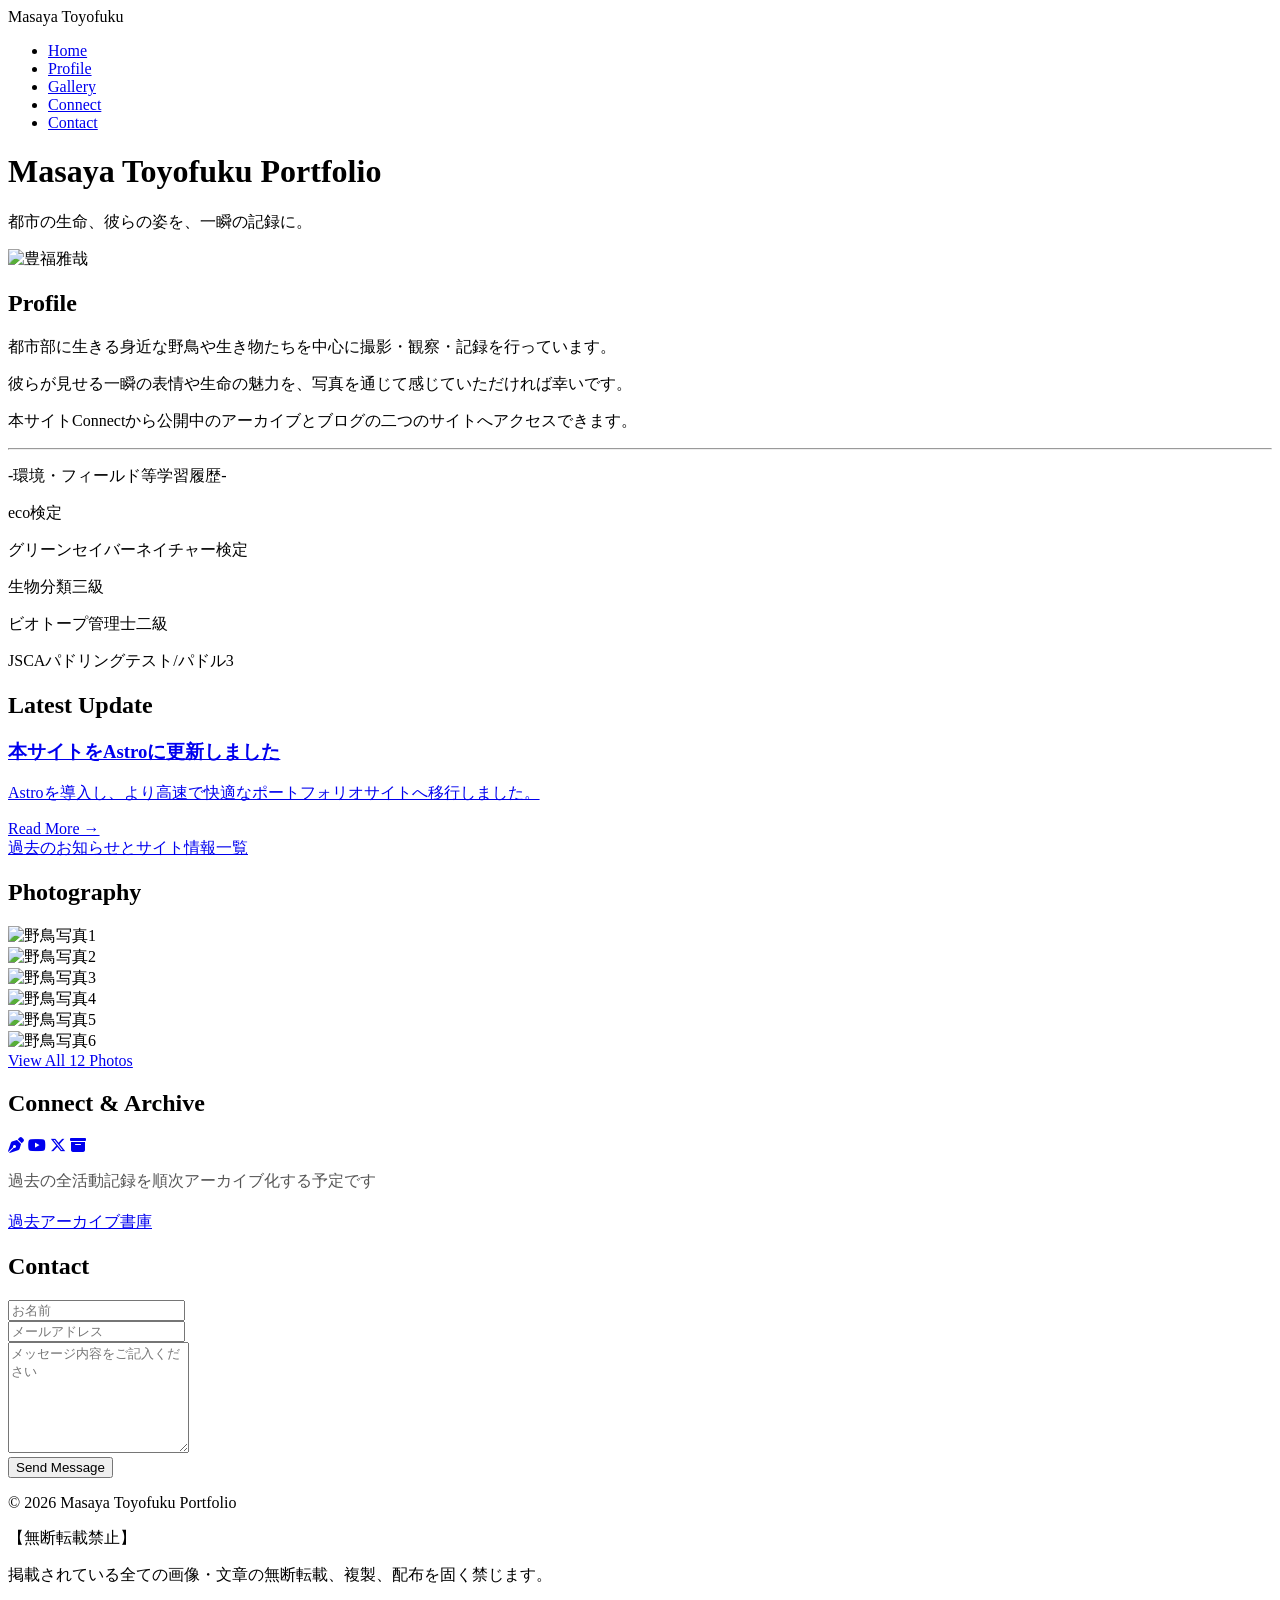
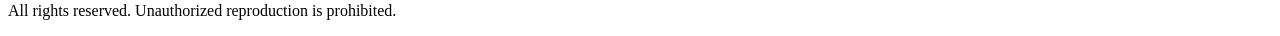
==== commit 65df0484: "update" ====
--- a/index.html
+++ b/index.html
@@ -1,3 +1,3 @@
 <!DOCTYPE html><html lang="ja" data-astro-cid-j7pv25f6> <head><meta charset="UTF-8"><meta name="google-site-verification" content="f1pRUgA1p1dXFI60_zoCpg1pTOdd3Ve6hD-RL-po7IY"><title>豊福雅哉 | Wildlife & Bird Photography - 公式サイト</title><meta name="description" content="野生動物・野鳥写真 豊福雅哉の公式サイト。都市部の野鳥や身近な生き物たちの写真、観察記録、アーカイブを公開しています。"><meta name="keywords" content="豊福雅哉, Masaya Toyofuku, 野鳥, 野生動物, 写真, ポートフォリオ, 観察記録, 都市の鳥"><link rel="stylesheet" href="https://cdnjs.cloudflare.com/ajax/libs/font-awesome/6.4.2/css/all.min.css"><link href="https://fonts.googleapis.com/css2?family=Noto+Serif+JP:wght@400;700&family=Noto+Sans+JP:wght@300;400;700&display=swap" rel="stylesheet"><link rel="stylesheet" href="/masaya-toyofuku/_assets/index@_@astro.DyXRMqOF.css">
-<style>.blog-body[data-astro-cid-4dqtj3le]{background-color:#f8f9fa;min-height:100vh;padding:80px 20px;display:flex;flex-direction:column;align-items:center}.blog-container[data-astro-cid-4dqtj3le]{background:#fff;padding:50px 40px;border-radius:12px;box-shadow:0 10px 30px #0000000d;max-width:900px;width:100%;margin-bottom:50px}.section-category[data-astro-cid-4dqtj3le]{font-family:Noto Sans JP,sans-serif;font-size:1.8rem;font-weight:700;color:#2c3e50;margin-bottom:20px;text-align:left}.divider[data-astro-cid-4dqtj3le]{height:1px;background:#ddd;width:100%;margin-bottom:30px}.post-date[data-astro-cid-4dqtj3le]{color:#888;font-size:.95rem;margin-bottom:10px;display:block}.post-title[data-astro-cid-4dqtj3le]{font-family:"Noto Serif JP",serif;font-size:2.2rem;margin-bottom:25px;color:#1a2a6c;line-height:1.4}.content[data-astro-cid-4dqtj3le]{line-height:1.9;color:#444;font-size:1.15rem}.back-btn-container[data-astro-cid-4dqtj3le]{width:100%;display:flex;justify-content:center}.back-btn[data-astro-cid-4dqtj3le]{background:#0a2669;color:#fff;padding:15px 45px;border-radius:50px;text-decoration:none;font-weight:700;font-size:1.1rem;transition:all .3s ease;box-shadow:0 4px 15px #0a26694d}.back-btn[data-astro-cid-4dqtj3le]:hover{background:#1a3a8a;transform:translateY(-3px);box-shadow:0 6px 20px #0a266966}
-</style></head> <body data-astro-cid-j7pv25f6> <nav class="navbar" data-astro-cid-j7pv25f6> <div class="nav-logo" data-astro-cid-j7pv25f6>Masaya Toyofuku</div> <ul class="nav-links" data-astro-cid-j7pv25f6> <li data-astro-cid-j7pv25f6><a href="#" data-astro-cid-j7pv25f6>Home</a></li> <li data-astro-cid-j7pv25f6><a href="#profile" data-astro-cid-j7pv25f6>Profile</a></li> <li data-astro-cid-j7pv25f6><a href="#gallery" data-astro-cid-j7pv25f6>Gallery</a></li> <li data-astro-cid-j7pv25f6><a href="#connect" data-astro-cid-j7pv25f6>Connect</a></li> <li data-astro-cid-j7pv25f6><a href="#contact" data-astro-cid-j7pv25f6>Contact</a></li> </ul> </nav> <header class="hero-header" data-astro-cid-j7pv25f6> <div class="hero-content fade-in-up" data-astro-cid-j7pv25f6> <h1 data-astro-cid-j7pv25f6>Masaya Toyofuku Portfolio</h1> <p class="hero-sub" data-astro-cid-j7pv25f6>都市の生命、彼らの姿を、一瞬の記録に。</p> </div> </header> <main class="container" data-astro-cid-j7pv25f6> <section id="profile" class="section-box scroll-reveal" data-astro-cid-j7pv25f6> <div class="profile-card" data-astro-cid-j7pv25f6> <img src="./profile.jpg" alt="豊福雅哉" class="profile-img" data-astro-cid-j7pv25f6> <div class="profile-text" data-astro-cid-j7pv25f6> <h2 data-astro-cid-j7pv25f6>Profile</h2> <p data-astro-cid-j7pv25f6>都市部に生きる身近な野鳥や生き物たちを中心に撮影・観察・記録を行っています。</p> <p data-astro-cid-j7pv25f6>彼らが見せる一瞬の表情や生命の魅力を、写真を通じて感じていただければ幸いです。</p> <p data-astro-cid-j7pv25f6>本サイトConnectから公開中のアーカイブとブログの二つのサイトへアクセスできます。</p> <hr data-astro-cid-j7pv25f6> <p data-astro-cid-j7pv25f6>-環境・フィールド等学習履歴-</p> <p data-astro-cid-j7pv25f6>eco検定</p> <p data-astro-cid-j7pv25f6>グリーンセイバーネイチャー検定</p> <p data-astro-cid-j7pv25f6>生物分類三級</p> <p data-astro-cid-j7pv25f6>ビオトープ管理士二級</p> <p data-astro-cid-j7pv25f6>JSCAパドリングテスト/パドル3</p> </div> </div> </section> <section id="blog" class="section-box scroll-reveal" data-astro-cid-j7pv25f6> <h2 data-astro-cid-j7pv25f6>Latest Update</h2> <div class="center-content" data-astro-cid-j7pv25f6> <a href="/masaya-toyofuku/blog/first-post" class="blog-card" data-astro-cid-j7pv25f6> <div class="blog-info" data-astro-cid-j7pv25f6> <h3 data-astro-cid-j7pv25f6>本サイトをAstroに更新しました</h3> <p data-astro-cid-j7pv25f6>Astroを導入し、より高速で快適なポートフォリオサイトへ移行しました。</p> <span class="read-more" data-astro-cid-j7pv25f6>Read More →</span> </div> </a> </div> <div class="center-btn" data-astro-cid-j7pv25f6> <a href="./blog/" class="button-outline" data-astro-cid-j7pv25f6>過去のお知らせとサイト情報一覧</a> </div> </section> <section id="gallery" class="section-box scroll-reveal" data-astro-cid-j7pv25f6> <h2 data-astro-cid-j7pv25f6>Photography</h2> <div class="gallery-grid" data-astro-cid-j7pv25f6> <div class="gallery-item" data-astro-cid-j7pv25f6><img src="./photo1.jpg" alt="野鳥写真1" class="top-gallery-img" data-astro-cid-j7pv25f6></div> <div class="gallery-item" data-astro-cid-j7pv25f6><img src="./photo2.jpg" alt="野鳥写真2" class="top-gallery-img" data-astro-cid-j7pv25f6></div> <div class="gallery-item" data-astro-cid-j7pv25f6><img src="./photo3.jpg" alt="野鳥写真3" class="top-gallery-img" data-astro-cid-j7pv25f6></div> <div class="gallery-item" data-astro-cid-j7pv25f6><img src="./photo4.jpg" alt="野鳥写真4" class="top-gallery-img" data-astro-cid-j7pv25f6></div> <div class="gallery-item" data-astro-cid-j7pv25f6><img src="./photo5.jpg" alt="野鳥写真5" class="top-gallery-img" data-astro-cid-j7pv25f6></div> <div class="gallery-item" data-astro-cid-j7pv25f6><img src="./photo6.jpg" alt="野鳥写真6" class="top-gallery-img" data-astro-cid-j7pv25f6></div> </div> <div class="center-btn" data-astro-cid-j7pv25f6> <a href="./all_photos/" class="button" data-astro-cid-j7pv25f6>View All 12 Photos</a> </div> </section> <section id="connect" class="section-box scroll-reveal" data-astro-cid-j7pv25f6> <h2 data-astro-cid-j7pv25f6>Connect & Archive</h2> <div class="sns-icons" data-astro-cid-j7pv25f6> <a href="https://masumo-likebirds.main.jp/wordpress/" class="sns-btn blog" target="_blank" data-astro-cid-j7pv25f6><i class="fa-solid fa-pen-nib" data-astro-cid-j7pv25f6></i></a> <a href="https://www.youtube.com/@toyofukusue9" class="sns-btn youtube" target="_blank" data-astro-cid-j7pv25f6><i class="fa-brands fa-youtube" data-astro-cid-j7pv25f6></i></a> <a href="https://x.com/" class="sns-btn x-twitter" target="_blank" data-astro-cid-j7pv25f6><i class="fa-brands fa-x-twitter" data-astro-cid-j7pv25f6></i></a> <a href="https://tmasumolikebirds96gm-lang.github.io/toyofuku-masaya-archive/" class="sns-btn archive" target="_blank" data-astro-cid-j7pv25f6><i class="fa-solid fa-box-archive" data-astro-cid-j7pv25f6></i></a> </div> <div class="center-btn" data-astro-cid-j7pv25f6> <p style="margin-bottom:20px; color:#555; font-size: 1rem;" data-astro-cid-j7pv25f6>過去の全活動記録を順次アーカイブ化する予定です</p> <a href="https://tmasumolikebirds96gm-lang.github.io/toyofuku-masaya-archive/" class="button-outline" target="_blank" data-astro-cid-j7pv25f6>過去アーカイブ書庫</a> </div> </section> <section id="contact" class="section-box scroll-reveal" data-astro-cid-j7pv25f6> <h2 data-astro-cid-j7pv25f6>Contact</h2> <div class="form-container" data-astro-cid-j7pv25f6> <form action="https://formspree.io/f/xgvlddal" method="POST" class="styled-form" data-astro-cid-j7pv25f6> <div class="form-group" data-astro-cid-j7pv25f6><input type="text" name="name" placeholder="お名前" required data-astro-cid-j7pv25f6></div> <div class="form-group" data-astro-cid-j7pv25f6><input type="email" name="email" placeholder="メールアドレス" required data-astro-cid-j7pv25f6></div> <div class="form-group" data-astro-cid-j7pv25f6><textarea name="message" rows="7" placeholder="メッセージ内容をご記入ください" required data-astro-cid-j7pv25f6></textarea></div> <div class="center-btn" data-astro-cid-j7pv25f6><button type="submit" class="button-submit" data-astro-cid-j7pv25f6>Send Message</button></div> </form> </div> </section> </main> <footer class="site-footer" data-astro-cid-j7pv25f6> <div class="footer-inner" data-astro-cid-j7pv25f6> <p class="copyright" data-astro-cid-j7pv25f6>&copy; 2026 Masaya Toyofuku Portfolio</p> <div class="disclaimer-box" data-astro-cid-j7pv25f6> <p class="disclaimer" data-astro-cid-j7pv25f6>【無断転載禁止】</p> <p class="disclaimer" data-astro-cid-j7pv25f6>掲載されている全ての画像・文章の無断転載、複製、配布を固く禁じます。</p> <p class="disclaimer-en" data-astro-cid-j7pv25f6>All rights reserved. Unauthorized reproduction is prohibited.</p> </div> </div> </footer> <script type="module">document.addEventListener("DOMContentLoaded",()=>{const r=new IntersectionObserver(e=>{e.forEach(t=>{t.isIntersecting&&t.target.classList.add("active")})},{threshold:.1});document.querySelectorAll(".scroll-reveal").forEach(e=>r.observe(e)),document.querySelectorAll("img").forEach(e=>{e.addEventListener("contextmenu",t=>t.preventDefault()),e.addEventListener("dragstart",t=>t.preventDefault())}),window.addEventListener("scroll",()=>{const e=document.querySelector(".navbar");e&&(e.style.boxShadow=window.scrollY>50?"0 2px 15px rgba(0,0,0,0.1)":"none")})});</script> </body> </html>+<style>.blog-body[data-astro-cid-4dqtj3le]{background-color:#f4f4f2;min-height:100vh;padding:80px 20px;display:flex;flex-direction:column;align-items:center}.blog-container[data-astro-cid-4dqtj3le]{background:#fff;padding:50px 40px;border-radius:12px;box-shadow:0 10px 30px #0000000d;max-width:900px;width:100%;margin-bottom:50px}.section-category[data-astro-cid-4dqtj3le]{font-family:Noto Sans JP,sans-serif;font-size:1.8rem;font-weight:700;color:#2c3e50;margin-bottom:20px;text-align:left}.divider[data-astro-cid-4dqtj3le]{height:1px;background:#ddd;width:100%;margin-bottom:30px}.post-date[data-astro-cid-4dqtj3le]{color:#888;font-size:.95rem;margin-bottom:10px;display:block}.post-title[data-astro-cid-4dqtj3le]{font-family:"Noto Serif JP",serif;font-size:2.2rem;margin-bottom:25px;color:#1a2a6c;line-height:1.4}.content[data-astro-cid-4dqtj3le]{line-height:1.9;color:#444;font-size:1.15rem}.back-btn-container[data-astro-cid-4dqtj3le]{width:100%;display:flex;justify-content:center}.back-btn[data-astro-cid-4dqtj3le]{background:#0a2669;color:#fff;padding:15px 45px;border-radius:50px;text-decoration:none;font-weight:700;font-size:1.1rem;transition:all .3s ease;box-shadow:0 4px 15px #0a26694d}.back-btn[data-astro-cid-4dqtj3le]:hover{background:#1a3a8a;transform:translateY(-3px);box-shadow:0 6px 20px #0a266966}
+</style></head> <body data-astro-cid-j7pv25f6> <nav class="navbar" data-astro-cid-j7pv25f6> <div class="nav-logo" data-astro-cid-j7pv25f6>Masaya Toyofuku</div> <ul class="nav-links" data-astro-cid-j7pv25f6> <li data-astro-cid-j7pv25f6><a href="/masaya-toyofuku" data-astro-cid-j7pv25f6>Home</a></li> <li data-astro-cid-j7pv25f6><a href="#profile" data-astro-cid-j7pv25f6>Profile</a></li> <li data-astro-cid-j7pv25f6><a href="#gallery" data-astro-cid-j7pv25f6>Gallery</a></li> <li data-astro-cid-j7pv25f6><a href="#connect" data-astro-cid-j7pv25f6>Connect</a></li> <li data-astro-cid-j7pv25f6><a href="#contact" data-astro-cid-j7pv25f6>Contact</a></li> </ul> </nav> <header class="hero-header" data-astro-cid-j7pv25f6> <div class="hero-content fade-in-up" data-astro-cid-j7pv25f6> <h1 data-astro-cid-j7pv25f6>Masaya Toyofuku Portfolio</h1> <p class="hero-sub" data-astro-cid-j7pv25f6>都市の生命、彼らの姿を、一瞬の記録に。</p> </div> </header> <main class="container" data-astro-cid-j7pv25f6> <section id="profile" class="section-box scroll-reveal" data-astro-cid-j7pv25f6> <div class="profile-card" data-astro-cid-j7pv25f6> <img src="/masaya-toyofuku/profile.jpg" alt="豊福雅哉" class="profile-img" data-astro-cid-j7pv25f6> <div class="profile-text" data-astro-cid-j7pv25f6> <h2 data-astro-cid-j7pv25f6>Profile</h2> <p data-astro-cid-j7pv25f6>都市部に生きる身近な野鳥や生き物たちを中心に撮影・観察・記録を行っています。</p> <p data-astro-cid-j7pv25f6>彼らが見せる一瞬の表情や生命の魅力を、写真を通じて感じていただければ幸いです。</p> <p data-astro-cid-j7pv25f6>本サイトConnectから公開中のアーカイブとブログの二つのサイトへアクセスできます。</p> <hr data-astro-cid-j7pv25f6> <p data-astro-cid-j7pv25f6>-環境・フィールド等学習履歴-</p> <p data-astro-cid-j7pv25f6>eco検定</p> <p data-astro-cid-j7pv25f6>グリーンセイバーネイチャー検定</p> <p data-astro-cid-j7pv25f6>生物分類三級</p> <p data-astro-cid-j7pv25f6>ビオトープ管理士二級</p> <p data-astro-cid-j7pv25f6>JSCAパドリングテスト/パドル3</p> </div> </div> </section> <section id="blog" class="section-box scroll-reveal" data-astro-cid-j7pv25f6> <h2 data-astro-cid-j7pv25f6>Latest Update</h2> <div class="center-content" data-astro-cid-j7pv25f6> <a href="/masaya-toyofuku/blog/first-post" class="blog-card" data-astro-cid-j7pv25f6> <div class="blog-info" data-astro-cid-j7pv25f6> <h3 data-astro-cid-j7pv25f6>本サイトをAstroに更新しました</h3> <p data-astro-cid-j7pv25f6>Astroを導入し、より高速で快適なポートフォリオサイトへ移行しました。</p> <span class="read-more" data-astro-cid-j7pv25f6>Read More →</span> </div> </a> </div> <div class="center-btn" data-astro-cid-j7pv25f6> <a href="/masaya-toyofuku/blog/" class="button-outline" data-astro-cid-j7pv25f6>過去のお知らせとサイト情報一覧</a> </div> </section> <section id="gallery" class="section-box scroll-reveal" data-astro-cid-j7pv25f6> <h2 data-astro-cid-j7pv25f6>Photography</h2> <div class="gallery-grid" data-astro-cid-j7pv25f6> <div class="gallery-item" data-astro-cid-j7pv25f6><img src="/masaya-toyofuku/photo1.jpg" alt="野鳥写真1" class="top-gallery-img" data-astro-cid-j7pv25f6></div> <div class="gallery-item" data-astro-cid-j7pv25f6><img src="/masaya-toyofuku/photo2.jpg" alt="野鳥写真2" class="top-gallery-img" data-astro-cid-j7pv25f6></div> <div class="gallery-item" data-astro-cid-j7pv25f6><img src="/masaya-toyofuku/photo3.jpg" alt="野鳥写真3" class="top-gallery-img" data-astro-cid-j7pv25f6></div> <div class="gallery-item" data-astro-cid-j7pv25f6><img src="/masaya-toyofuku/photo4.jpg" alt="野鳥写真4" class="top-gallery-img" data-astro-cid-j7pv25f6></div> <div class="gallery-item" data-astro-cid-j7pv25f6><img src="/masaya-toyofuku/photo5.jpg" alt="野鳥写真5" class="top-gallery-img" data-astro-cid-j7pv25f6></div> <div class="gallery-item" data-astro-cid-j7pv25f6><img src="/masaya-toyofuku/photo6.jpg" alt="野鳥写真6" class="top-gallery-img" data-astro-cid-j7pv25f6></div> </div> <div class="center-btn" data-astro-cid-j7pv25f6> <a href="/masaya-toyofuku/all_photos/" class="button" data-astro-cid-j7pv25f6>View All 12 Photos</a> </div> </section> <section id="connect" class="section-box scroll-reveal" data-astro-cid-j7pv25f6> <h2 data-astro-cid-j7pv25f6>Connect & Archive</h2> <div class="sns-icons" data-astro-cid-j7pv25f6> <a href="https://masumo-likebirds.main.jp/wordpress/" class="sns-btn blog" target="_blank" data-astro-cid-j7pv25f6><i class="fa-solid fa-pen-nib" data-astro-cid-j7pv25f6></i></a> <a href="https://www.youtube.com/@toyofukusue9" class="sns-btn youtube" target="_blank" data-astro-cid-j7pv25f6><i class="fa-brands fa-youtube" data-astro-cid-j7pv25f6></i></a> <a href="https://x.com/" class="sns-btn x-twitter" target="_blank" data-astro-cid-j7pv25f6><i class="fa-brands fa-x-twitter" data-astro-cid-j7pv25f6></i></a> <a href="https://tmasumolikebirds96gm-lang.github.io/toyofuku-masaya-archive/" class="sns-btn archive" target="_blank" data-astro-cid-j7pv25f6><i class="fa-solid fa-box-archive" data-astro-cid-j7pv25f6></i></a> </div> <div class="center-btn" data-astro-cid-j7pv25f6> <p style="margin-bottom:20px; color:#555; font-size: 1rem;" data-astro-cid-j7pv25f6>過去の全活動記録を順次アーカイブ化する予定です</p> <a href="https://tmasumolikebirds96gm-lang.github.io/toyofuku-masaya-archive/" class="button-outline" target="_blank" data-astro-cid-j7pv25f6>過去アーカイブ書庫</a> </div> </section> <section id="contact" class="section-box scroll-reveal" data-astro-cid-j7pv25f6> <h2 data-astro-cid-j7pv25f6>Contact</h2> <div class="form-container" data-astro-cid-j7pv25f6> <form action="https://formspree.io/f/xgvlddal" method="POST" class="styled-form" data-astro-cid-j7pv25f6> <div class="form-group" data-astro-cid-j7pv25f6><input type="text" name="name" placeholder="お名前" required data-astro-cid-j7pv25f6></div> <div class="form-group" data-astro-cid-j7pv25f6><input type="email" name="email" placeholder="メールアドレス" required data-astro-cid-j7pv25f6></div> <div class="form-group" data-astro-cid-j7pv25f6><textarea name="message" rows="7" placeholder="メッセージ内容をご記入ください" required data-astro-cid-j7pv25f6></textarea></div> <div class="center-btn" data-astro-cid-j7pv25f6><button type="submit" class="button-submit" data-astro-cid-j7pv25f6>Send Message</button></div> </form> </div> </section> </main> <footer class="site-footer" data-astro-cid-j7pv25f6> <div class="footer-inner" data-astro-cid-j7pv25f6> <p class="copyright" data-astro-cid-j7pv25f6>&copy; 2026 Masaya Toyofuku Portfolio</p> <div class="disclaimer-box" data-astro-cid-j7pv25f6> <p class="disclaimer" data-astro-cid-j7pv25f6>【無断転載禁止】</p> <p class="disclaimer" data-astro-cid-j7pv25f6>掲載されている全ての画像・文章の無断転載、複製、配布を固く禁じます。</p> <p class="disclaimer-en" data-astro-cid-j7pv25f6>All rights reserved. Unauthorized reproduction is prohibited.</p> </div> </div> </footer> <script type="module">document.addEventListener("DOMContentLoaded",()=>{const r=new IntersectionObserver(e=>{e.forEach(t=>{t.isIntersecting&&t.target.classList.add("active")})},{threshold:.1});document.querySelectorAll(".scroll-reveal").forEach(e=>r.observe(e)),document.querySelectorAll("img").forEach(e=>{e.addEventListener("contextmenu",t=>t.preventDefault()),e.addEventListener("dragstart",t=>t.preventDefault())}),window.addEventListener("scroll",()=>{const e=document.querySelector(".navbar");e&&(e.style.boxShadow=window.scrollY>50?"0 2px 15px rgba(0,0,0,0.1)":"none")})});</script> </body> </html>
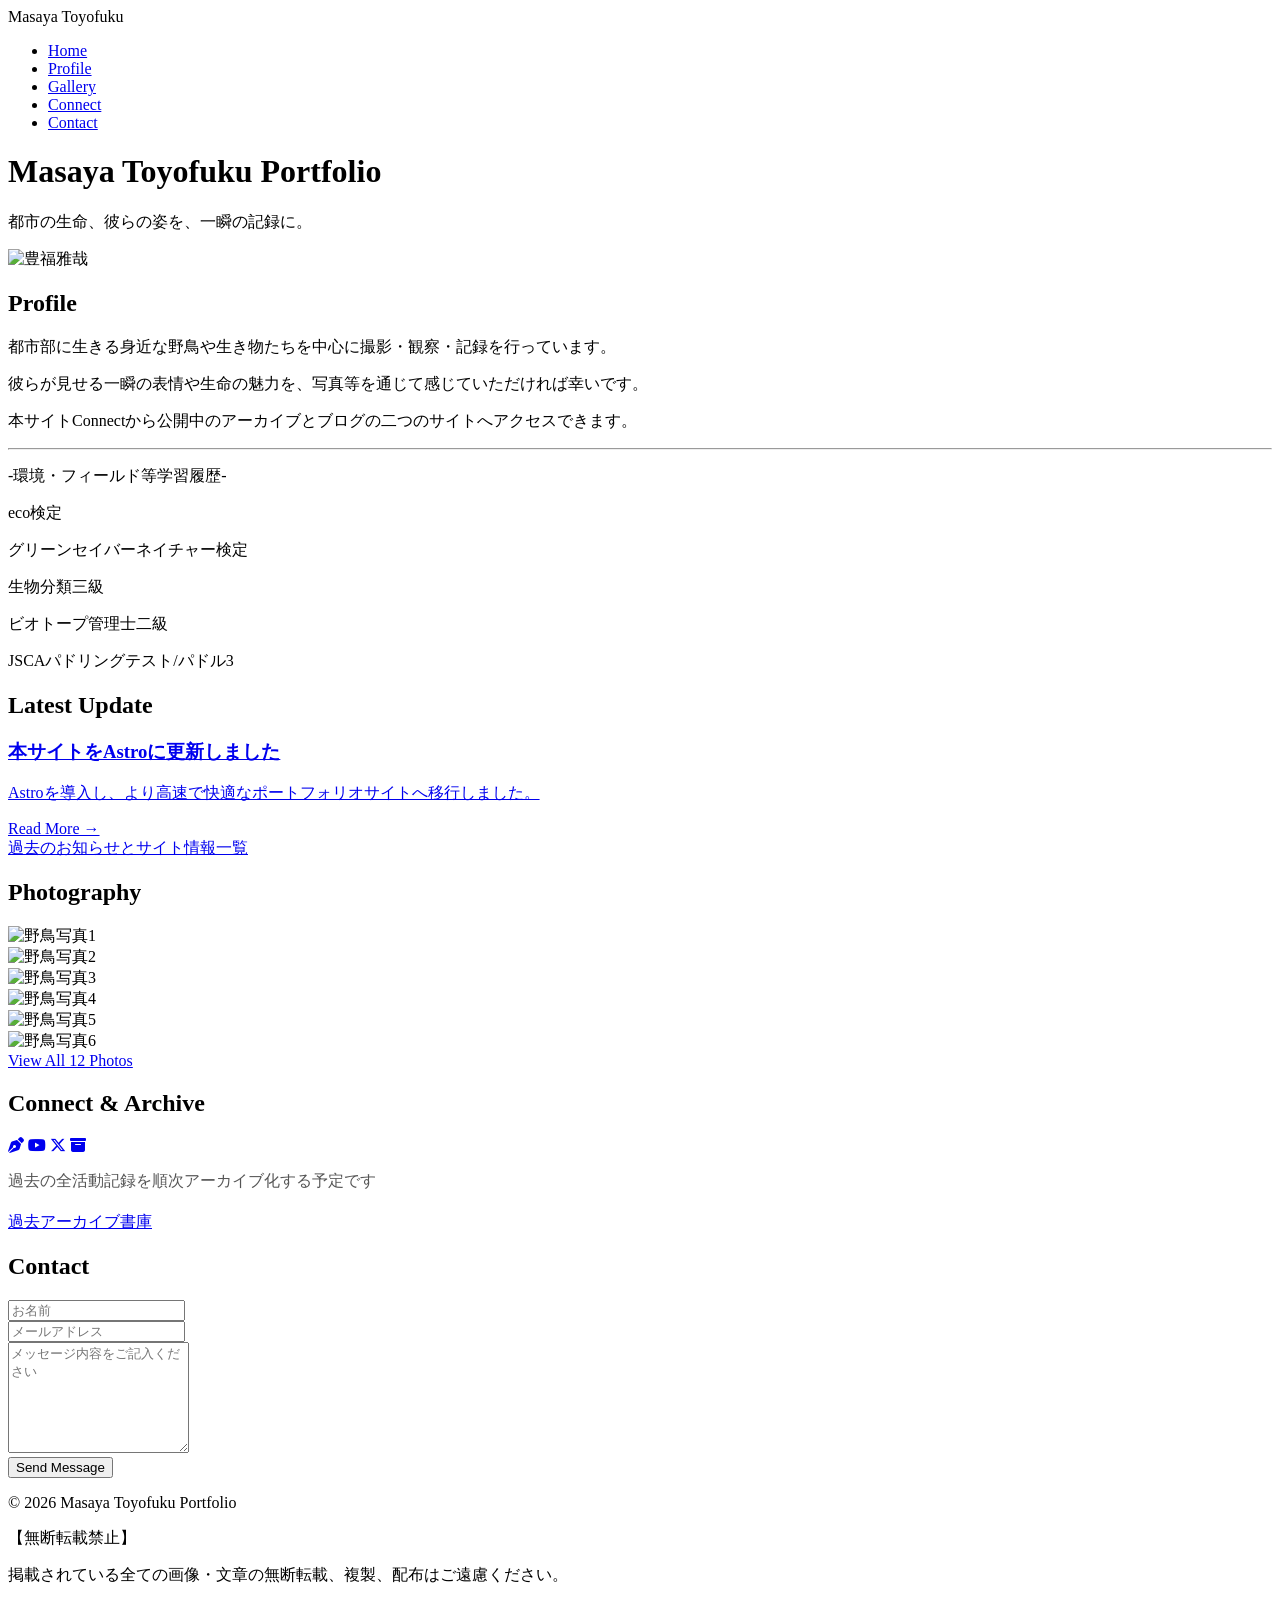
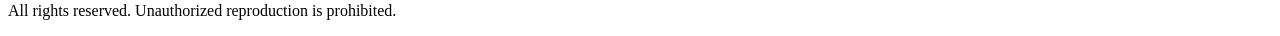
==== commit fb3ca318: "update" ====
--- a/index.html
+++ b/index.html
@@ -1,3 +1,3 @@
-<!DOCTYPE html><html lang="ja" data-astro-cid-j7pv25f6> <head><meta charset="UTF-8"><meta name="google-site-verification" content="f1pRUgA1p1dXFI60_zoCpg1pTOdd3Ve6hD-RL-po7IY"><title>豊福雅哉 | Wildlife & Bird Photography - 公式サイト</title><meta name="description" content="野生動物・野鳥写真 豊福雅哉の公式サイト。都市部の野鳥や身近な生き物たちの写真、観察記録、アーカイブを公開しています。"><meta name="keywords" content="豊福雅哉, Masaya Toyofuku, 野鳥, 野生動物, 写真, ポートフォリオ, 観察記録, 都市の鳥"><link rel="stylesheet" href="https://cdnjs.cloudflare.com/ajax/libs/font-awesome/6.4.2/css/all.min.css"><link href="https://fonts.googleapis.com/css2?family=Noto+Serif+JP:wght@400;700&family=Noto+Sans+JP:wght@300;400;700&display=swap" rel="stylesheet"><link rel="stylesheet" href="/masaya-toyofuku/_assets/index@_@astro.DyXRMqOF.css">
-<style>.blog-body[data-astro-cid-4dqtj3le]{background-color:#f4f4f2;min-height:100vh;padding:80px 20px;display:flex;flex-direction:column;align-items:center}.blog-container[data-astro-cid-4dqtj3le]{background:#fff;padding:50px 40px;border-radius:12px;box-shadow:0 10px 30px #0000000d;max-width:900px;width:100%;margin-bottom:50px}.section-category[data-astro-cid-4dqtj3le]{font-family:Noto Sans JP,sans-serif;font-size:1.8rem;font-weight:700;color:#2c3e50;margin-bottom:20px;text-align:left}.divider[data-astro-cid-4dqtj3le]{height:1px;background:#ddd;width:100%;margin-bottom:30px}.post-date[data-astro-cid-4dqtj3le]{color:#888;font-size:.95rem;margin-bottom:10px;display:block}.post-title[data-astro-cid-4dqtj3le]{font-family:"Noto Serif JP",serif;font-size:2.2rem;margin-bottom:25px;color:#1a2a6c;line-height:1.4}.content[data-astro-cid-4dqtj3le]{line-height:1.9;color:#444;font-size:1.15rem}.back-btn-container[data-astro-cid-4dqtj3le]{width:100%;display:flex;justify-content:center}.back-btn[data-astro-cid-4dqtj3le]{background:#0a2669;color:#fff;padding:15px 45px;border-radius:50px;text-decoration:none;font-weight:700;font-size:1.1rem;transition:all .3s ease;box-shadow:0 4px 15px #0a26694d}.back-btn[data-astro-cid-4dqtj3le]:hover{background:#1a3a8a;transform:translateY(-3px);box-shadow:0 6px 20px #0a266966}
-</style></head> <body data-astro-cid-j7pv25f6> <nav class="navbar" data-astro-cid-j7pv25f6> <div class="nav-logo" data-astro-cid-j7pv25f6>Masaya Toyofuku</div> <ul class="nav-links" data-astro-cid-j7pv25f6> <li data-astro-cid-j7pv25f6><a href="/masaya-toyofuku" data-astro-cid-j7pv25f6>Home</a></li> <li data-astro-cid-j7pv25f6><a href="#profile" data-astro-cid-j7pv25f6>Profile</a></li> <li data-astro-cid-j7pv25f6><a href="#gallery" data-astro-cid-j7pv25f6>Gallery</a></li> <li data-astro-cid-j7pv25f6><a href="#connect" data-astro-cid-j7pv25f6>Connect</a></li> <li data-astro-cid-j7pv25f6><a href="#contact" data-astro-cid-j7pv25f6>Contact</a></li> </ul> </nav> <header class="hero-header" data-astro-cid-j7pv25f6> <div class="hero-content fade-in-up" data-astro-cid-j7pv25f6> <h1 data-astro-cid-j7pv25f6>Masaya Toyofuku Portfolio</h1> <p class="hero-sub" data-astro-cid-j7pv25f6>都市の生命、彼らの姿を、一瞬の記録に。</p> </div> </header> <main class="container" data-astro-cid-j7pv25f6> <section id="profile" class="section-box scroll-reveal" data-astro-cid-j7pv25f6> <div class="profile-card" data-astro-cid-j7pv25f6> <img src="/masaya-toyofuku/profile.jpg" alt="豊福雅哉" class="profile-img" data-astro-cid-j7pv25f6> <div class="profile-text" data-astro-cid-j7pv25f6> <h2 data-astro-cid-j7pv25f6>Profile</h2> <p data-astro-cid-j7pv25f6>都市部に生きる身近な野鳥や生き物たちを中心に撮影・観察・記録を行っています。</p> <p data-astro-cid-j7pv25f6>彼らが見せる一瞬の表情や生命の魅力を、写真を通じて感じていただければ幸いです。</p> <p data-astro-cid-j7pv25f6>本サイトConnectから公開中のアーカイブとブログの二つのサイトへアクセスできます。</p> <hr data-astro-cid-j7pv25f6> <p data-astro-cid-j7pv25f6>-環境・フィールド等学習履歴-</p> <p data-astro-cid-j7pv25f6>eco検定</p> <p data-astro-cid-j7pv25f6>グリーンセイバーネイチャー検定</p> <p data-astro-cid-j7pv25f6>生物分類三級</p> <p data-astro-cid-j7pv25f6>ビオトープ管理士二級</p> <p data-astro-cid-j7pv25f6>JSCAパドリングテスト/パドル3</p> </div> </div> </section> <section id="blog" class="section-box scroll-reveal" data-astro-cid-j7pv25f6> <h2 data-astro-cid-j7pv25f6>Latest Update</h2> <div class="center-content" data-astro-cid-j7pv25f6> <a href="/masaya-toyofuku/blog/first-post" class="blog-card" data-astro-cid-j7pv25f6> <div class="blog-info" data-astro-cid-j7pv25f6> <h3 data-astro-cid-j7pv25f6>本サイトをAstroに更新しました</h3> <p data-astro-cid-j7pv25f6>Astroを導入し、より高速で快適なポートフォリオサイトへ移行しました。</p> <span class="read-more" data-astro-cid-j7pv25f6>Read More →</span> </div> </a> </div> <div class="center-btn" data-astro-cid-j7pv25f6> <a href="/masaya-toyofuku/blog/" class="button-outline" data-astro-cid-j7pv25f6>過去のお知らせとサイト情報一覧</a> </div> </section> <section id="gallery" class="section-box scroll-reveal" data-astro-cid-j7pv25f6> <h2 data-astro-cid-j7pv25f6>Photography</h2> <div class="gallery-grid" data-astro-cid-j7pv25f6> <div class="gallery-item" data-astro-cid-j7pv25f6><img src="/masaya-toyofuku/photo1.jpg" alt="野鳥写真1" class="top-gallery-img" data-astro-cid-j7pv25f6></div> <div class="gallery-item" data-astro-cid-j7pv25f6><img src="/masaya-toyofuku/photo2.jpg" alt="野鳥写真2" class="top-gallery-img" data-astro-cid-j7pv25f6></div> <div class="gallery-item" data-astro-cid-j7pv25f6><img src="/masaya-toyofuku/photo3.jpg" alt="野鳥写真3" class="top-gallery-img" data-astro-cid-j7pv25f6></div> <div class="gallery-item" data-astro-cid-j7pv25f6><img src="/masaya-toyofuku/photo4.jpg" alt="野鳥写真4" class="top-gallery-img" data-astro-cid-j7pv25f6></div> <div class="gallery-item" data-astro-cid-j7pv25f6><img src="/masaya-toyofuku/photo5.jpg" alt="野鳥写真5" class="top-gallery-img" data-astro-cid-j7pv25f6></div> <div class="gallery-item" data-astro-cid-j7pv25f6><img src="/masaya-toyofuku/photo6.jpg" alt="野鳥写真6" class="top-gallery-img" data-astro-cid-j7pv25f6></div> </div> <div class="center-btn" data-astro-cid-j7pv25f6> <a href="/masaya-toyofuku/all_photos/" class="button" data-astro-cid-j7pv25f6>View All 12 Photos</a> </div> </section> <section id="connect" class="section-box scroll-reveal" data-astro-cid-j7pv25f6> <h2 data-astro-cid-j7pv25f6>Connect & Archive</h2> <div class="sns-icons" data-astro-cid-j7pv25f6> <a href="https://masumo-likebirds.main.jp/wordpress/" class="sns-btn blog" target="_blank" data-astro-cid-j7pv25f6><i class="fa-solid fa-pen-nib" data-astro-cid-j7pv25f6></i></a> <a href="https://www.youtube.com/@toyofukusue9" class="sns-btn youtube" target="_blank" data-astro-cid-j7pv25f6><i class="fa-brands fa-youtube" data-astro-cid-j7pv25f6></i></a> <a href="https://x.com/" class="sns-btn x-twitter" target="_blank" data-astro-cid-j7pv25f6><i class="fa-brands fa-x-twitter" data-astro-cid-j7pv25f6></i></a> <a href="https://tmasumolikebirds96gm-lang.github.io/toyofuku-masaya-archive/" class="sns-btn archive" target="_blank" data-astro-cid-j7pv25f6><i class="fa-solid fa-box-archive" data-astro-cid-j7pv25f6></i></a> </div> <div class="center-btn" data-astro-cid-j7pv25f6> <p style="margin-bottom:20px; color:#555; font-size: 1rem;" data-astro-cid-j7pv25f6>過去の全活動記録を順次アーカイブ化する予定です</p> <a href="https://tmasumolikebirds96gm-lang.github.io/toyofuku-masaya-archive/" class="button-outline" target="_blank" data-astro-cid-j7pv25f6>過去アーカイブ書庫</a> </div> </section> <section id="contact" class="section-box scroll-reveal" data-astro-cid-j7pv25f6> <h2 data-astro-cid-j7pv25f6>Contact</h2> <div class="form-container" data-astro-cid-j7pv25f6> <form action="https://formspree.io/f/xgvlddal" method="POST" class="styled-form" data-astro-cid-j7pv25f6> <div class="form-group" data-astro-cid-j7pv25f6><input type="text" name="name" placeholder="お名前" required data-astro-cid-j7pv25f6></div> <div class="form-group" data-astro-cid-j7pv25f6><input type="email" name="email" placeholder="メールアドレス" required data-astro-cid-j7pv25f6></div> <div class="form-group" data-astro-cid-j7pv25f6><textarea name="message" rows="7" placeholder="メッセージ内容をご記入ください" required data-astro-cid-j7pv25f6></textarea></div> <div class="center-btn" data-astro-cid-j7pv25f6><button type="submit" class="button-submit" data-astro-cid-j7pv25f6>Send Message</button></div> </form> </div> </section> </main> <footer class="site-footer" data-astro-cid-j7pv25f6> <div class="footer-inner" data-astro-cid-j7pv25f6> <p class="copyright" data-astro-cid-j7pv25f6>&copy; 2026 Masaya Toyofuku Portfolio</p> <div class="disclaimer-box" data-astro-cid-j7pv25f6> <p class="disclaimer" data-astro-cid-j7pv25f6>【無断転載禁止】</p> <p class="disclaimer" data-astro-cid-j7pv25f6>掲載されている全ての画像・文章の無断転載、複製、配布を固く禁じます。</p> <p class="disclaimer-en" data-astro-cid-j7pv25f6>All rights reserved. Unauthorized reproduction is prohibited.</p> </div> </div> </footer> <script type="module">document.addEventListener("DOMContentLoaded",()=>{const r=new IntersectionObserver(e=>{e.forEach(t=>{t.isIntersecting&&t.target.classList.add("active")})},{threshold:.1});document.querySelectorAll(".scroll-reveal").forEach(e=>r.observe(e)),document.querySelectorAll("img").forEach(e=>{e.addEventListener("contextmenu",t=>t.preventDefault()),e.addEventListener("dragstart",t=>t.preventDefault())}),window.addEventListener("scroll",()=>{const e=document.querySelector(".navbar");e&&(e.style.boxShadow=window.scrollY>50?"0 2px 15px rgba(0,0,0,0.1)":"none")})});</script> </body> </html>+<!DOCTYPE html><html lang="ja" data-astro-cid-j7pv25f6> <head><meta charset="UTF-8"><meta name="google-site-verification" content="f1pRUgA1p1dXFI60_zoCpg1pTOdd3Ve6hD-RL-po7IY"><title>豊福雅哉 | Wildlife & Bird Photography - 公式サイト</title><meta name="description" content="野生動物・野鳥写真 豊福雅哉の公式サイト。都市部の野鳥や身近な生き物たちの写真、観察記録、アーカイブを公開しています。"><meta name="keywords" content="豊福雅哉, Masaya Toyofuku, 野鳥, 野生動物, 写真, ポートフォリオ, 観察記録, 都市の鳥"><link rel="stylesheet" href="https://cdnjs.cloudflare.com/ajax/libs/font-awesome/6.4.2/css/all.min.css"><link href="https://fonts.googleapis.com/css2?family=Noto+Serif+JP:wght@400;700&family=Noto+Sans+JP:wght@300;400;700&display=swap" rel="stylesheet"><style>.blog-body[data-astro-cid-4dqtj3le]{background-color:#f4f4f2;min-height:100vh;padding:80px 20px;display:flex;flex-direction:column;align-items:center}.blog-container[data-astro-cid-4dqtj3le]{background:#fff;padding:50px 40px;border-radius:12px;box-shadow:0 10px 30px #0000000d;max-width:900px;width:100%;margin-bottom:50px}.section-category[data-astro-cid-4dqtj3le]{font-family:Noto Sans JP,sans-serif;font-size:1.8rem;font-weight:700;color:#2c3e50;margin-bottom:20px;text-align:left}.divider[data-astro-cid-4dqtj3le]{height:1px;background:#ddd;width:100%;margin-bottom:30px}.post-date[data-astro-cid-4dqtj3le]{color:#888;font-size:.95rem;margin-bottom:10px;display:block}.post-title[data-astro-cid-4dqtj3le]{font-family:"Noto Serif JP",serif;font-size:2.2rem;margin-bottom:25px;color:#1a2a6c;line-height:1.4}.content[data-astro-cid-4dqtj3le]{line-height:1.9;color:#444;font-size:1.15rem}.back-btn-container[data-astro-cid-4dqtj3le]{width:100%;display:flex;justify-content:center}.back-btn[data-astro-cid-4dqtj3le]{background:#0a2669;color:#fff;padding:15px 45px;border-radius:50px;text-decoration:none;font-weight:700;font-size:1.1rem;transition:all .3s ease;box-shadow:0 4px 15px #0a26694d}.back-btn[data-astro-cid-4dqtj3le]:hover{background:#1a3a8a;transform:translateY(-3px);box-shadow:0 6px 20px #0a266966}
+</style>
+<link rel="stylesheet" href="/masaya-toyofuku/_assets/index@_@astro.DyXRMqOF.css"></head> <body data-astro-cid-j7pv25f6> <nav class="navbar" data-astro-cid-j7pv25f6> <div class="nav-logo" data-astro-cid-j7pv25f6>Masaya Toyofuku</div> <ul class="nav-links" data-astro-cid-j7pv25f6> <li data-astro-cid-j7pv25f6><a href="/masaya-toyofuku" data-astro-cid-j7pv25f6>Home</a></li> <li data-astro-cid-j7pv25f6><a href="#profile" data-astro-cid-j7pv25f6>Profile</a></li> <li data-astro-cid-j7pv25f6><a href="#gallery" data-astro-cid-j7pv25f6>Gallery</a></li> <li data-astro-cid-j7pv25f6><a href="#connect" data-astro-cid-j7pv25f6>Connect</a></li> <li data-astro-cid-j7pv25f6><a href="#contact" data-astro-cid-j7pv25f6>Contact</a></li> </ul> </nav> <header class="hero-header" data-astro-cid-j7pv25f6> <div class="hero-content fade-in-up" data-astro-cid-j7pv25f6> <h1 data-astro-cid-j7pv25f6>Masaya Toyofuku Portfolio</h1> <p class="hero-sub" data-astro-cid-j7pv25f6>都市の生命、彼らの姿を、一瞬の記録に。</p> </div> </header> <main class="container" data-astro-cid-j7pv25f6> <section id="profile" class="section-box scroll-reveal" data-astro-cid-j7pv25f6> <div class="profile-card" data-astro-cid-j7pv25f6> <img src="/masaya-toyofuku/profile.jpg" alt="豊福雅哉" class="profile-img" data-astro-cid-j7pv25f6> <div class="profile-text" data-astro-cid-j7pv25f6> <h2 data-astro-cid-j7pv25f6>Profile</h2> <p data-astro-cid-j7pv25f6>都市部に生きる身近な野鳥や生き物たちを中心に撮影・観察・記録を行っています。</p> <p data-astro-cid-j7pv25f6>彼らが見せる一瞬の表情や生命の魅力を、写真等を通じて感じていただければ幸いです。</p> <p data-astro-cid-j7pv25f6>本サイトConnectから公開中のアーカイブとブログの二つのサイトへアクセスできます。</p> <hr data-astro-cid-j7pv25f6> <p data-astro-cid-j7pv25f6>-環境・フィールド等学習履歴-</p> <p data-astro-cid-j7pv25f6>eco検定</p> <p data-astro-cid-j7pv25f6>グリーンセイバーネイチャー検定</p> <p data-astro-cid-j7pv25f6>生物分類三級</p> <p data-astro-cid-j7pv25f6>ビオトープ管理士二級</p> <p data-astro-cid-j7pv25f6>JSCAパドリングテスト/パドル3</p> </div> </div> </section> <section id="blog" class="section-box scroll-reveal" data-astro-cid-j7pv25f6> <h2 data-astro-cid-j7pv25f6>Latest Update</h2> <div class="center-content" data-astro-cid-j7pv25f6> <a href="/masaya-toyofuku/blog/記事3" class="blog-card" data-astro-cid-j7pv25f6> <div class="blog-info" data-astro-cid-j7pv25f6> <h3 data-astro-cid-j7pv25f6>本サイトをAstroに更新しました</h3> <p data-astro-cid-j7pv25f6>Astroを導入し、より高速で快適なポートフォリオサイトへ移行しました。</p> <span class="read-more" data-astro-cid-j7pv25f6>Read More →</span> </div> </a> </div> <div class="center-btn" data-astro-cid-j7pv25f6> <a href="/masaya-toyofuku/blog/" class="button-outline" data-astro-cid-j7pv25f6>過去のお知らせとサイト情報一覧</a> </div> </section> <section id="gallery" class="section-box scroll-reveal" data-astro-cid-j7pv25f6> <h2 data-astro-cid-j7pv25f6>Photography</h2> <div class="gallery-grid" data-astro-cid-j7pv25f6> <div class="gallery-item" data-astro-cid-j7pv25f6><img src="/masaya-toyofuku/photo1.jpg" alt="野鳥写真1" class="top-gallery-img" data-astro-cid-j7pv25f6></div> <div class="gallery-item" data-astro-cid-j7pv25f6><img src="/masaya-toyofuku/photo2.jpg" alt="野鳥写真2" class="top-gallery-img" data-astro-cid-j7pv25f6></div> <div class="gallery-item" data-astro-cid-j7pv25f6><img src="/masaya-toyofuku/photo3.jpg" alt="野鳥写真3" class="top-gallery-img" data-astro-cid-j7pv25f6></div> <div class="gallery-item" data-astro-cid-j7pv25f6><img src="/masaya-toyofuku/photo4.jpg" alt="野鳥写真4" class="top-gallery-img" data-astro-cid-j7pv25f6></div> <div class="gallery-item" data-astro-cid-j7pv25f6><img src="/masaya-toyofuku/photo5.jpg" alt="野鳥写真5" class="top-gallery-img" data-astro-cid-j7pv25f6></div> <div class="gallery-item" data-astro-cid-j7pv25f6><img src="/masaya-toyofuku/photo6.jpg" alt="野鳥写真6" class="top-gallery-img" data-astro-cid-j7pv25f6></div> </div> <div class="center-btn" data-astro-cid-j7pv25f6> <a href="/masaya-toyofuku/all_photos/" class="button" data-astro-cid-j7pv25f6>View All 12 Photos</a> </div> </section> <section id="connect" class="section-box scroll-reveal" data-astro-cid-j7pv25f6> <h2 data-astro-cid-j7pv25f6>Connect & Archive</h2> <div class="sns-icons" data-astro-cid-j7pv25f6> <a href="https://masumo-likebirds.main.jp/wordpress/" class="sns-btn blog" target="_blank" data-astro-cid-j7pv25f6><i class="fa-solid fa-pen-nib" data-astro-cid-j7pv25f6></i></a> <a href="https://www.youtube.com/@toyofukusue9" class="sns-btn youtube" target="_blank" data-astro-cid-j7pv25f6><i class="fa-brands fa-youtube" data-astro-cid-j7pv25f6></i></a> <a href="https://x.com/" class="sns-btn x-twitter" target="_blank" data-astro-cid-j7pv25f6><i class="fa-brands fa-x-twitter" data-astro-cid-j7pv25f6></i></a> <a href="https://tmasumolikebirds96gm-lang.github.io/toyofuku-masaya-archive/" class="sns-btn archive" target="_blank" data-astro-cid-j7pv25f6><i class="fa-solid fa-box-archive" data-astro-cid-j7pv25f6></i></a> </div> <div class="center-btn" data-astro-cid-j7pv25f6> <p style="margin-bottom:20px; color:#555; font-size: 1rem;" data-astro-cid-j7pv25f6>過去の全活動記録を順次アーカイブ化する予定です</p> <a href="https://tmasumolikebirds96gm-lang.github.io/toyofuku-masaya-archive/" class="button-outline" target="_blank" data-astro-cid-j7pv25f6>過去アーカイブ書庫</a> </div> </section> <section id="contact" class="section-box scroll-reveal" data-astro-cid-j7pv25f6> <h2 data-astro-cid-j7pv25f6>Contact</h2> <div class="form-container" data-astro-cid-j7pv25f6> <form action="https://formspree.io/f/xgvlddal" method="POST" class="styled-form" data-astro-cid-j7pv25f6> <div class="form-group" data-astro-cid-j7pv25f6><input type="text" name="name" placeholder="お名前" required data-astro-cid-j7pv25f6></div> <div class="form-group" data-astro-cid-j7pv25f6><input type="email" name="email" placeholder="メールアドレス" required data-astro-cid-j7pv25f6></div> <div class="form-group" data-astro-cid-j7pv25f6><textarea name="message" rows="7" placeholder="メッセージ内容をご記入ください" required data-astro-cid-j7pv25f6></textarea></div> <div class="center-btn" data-astro-cid-j7pv25f6><button type="submit" class="button-submit" data-astro-cid-j7pv25f6>Send Message</button></div> </form> </div> </section> </main> <footer class="site-footer" data-astro-cid-j7pv25f6> <div class="footer-inner" data-astro-cid-j7pv25f6> <p class="copyright" data-astro-cid-j7pv25f6>&copy; 2026 Masaya Toyofuku Portfolio</p> <div class="disclaimer-box" data-astro-cid-j7pv25f6> <p class="disclaimer" data-astro-cid-j7pv25f6>【無断転載禁止】</p> <p class="disclaimer" data-astro-cid-j7pv25f6>掲載されている全ての画像・文章の無断転載、複製、配布はご遠慮ください。</p> <p class="disclaimer-en" data-astro-cid-j7pv25f6>All rights reserved. Unauthorized reproduction is prohibited.</p> </div> </div> </footer> <script type="module">document.addEventListener("DOMContentLoaded",()=>{const r=new IntersectionObserver(e=>{e.forEach(t=>{t.isIntersecting&&t.target.classList.add("active")})},{threshold:.1});document.querySelectorAll(".scroll-reveal").forEach(e=>r.observe(e)),document.querySelectorAll("img").forEach(e=>{e.addEventListener("contextmenu",t=>t.preventDefault()),e.addEventListener("dragstart",t=>t.preventDefault())}),window.addEventListener("scroll",()=>{const e=document.querySelector(".navbar");e&&(e.style.boxShadow=window.scrollY>50?"0 2px 15px rgba(0,0,0,0.1)":"none")})});</script> </body> </html>
